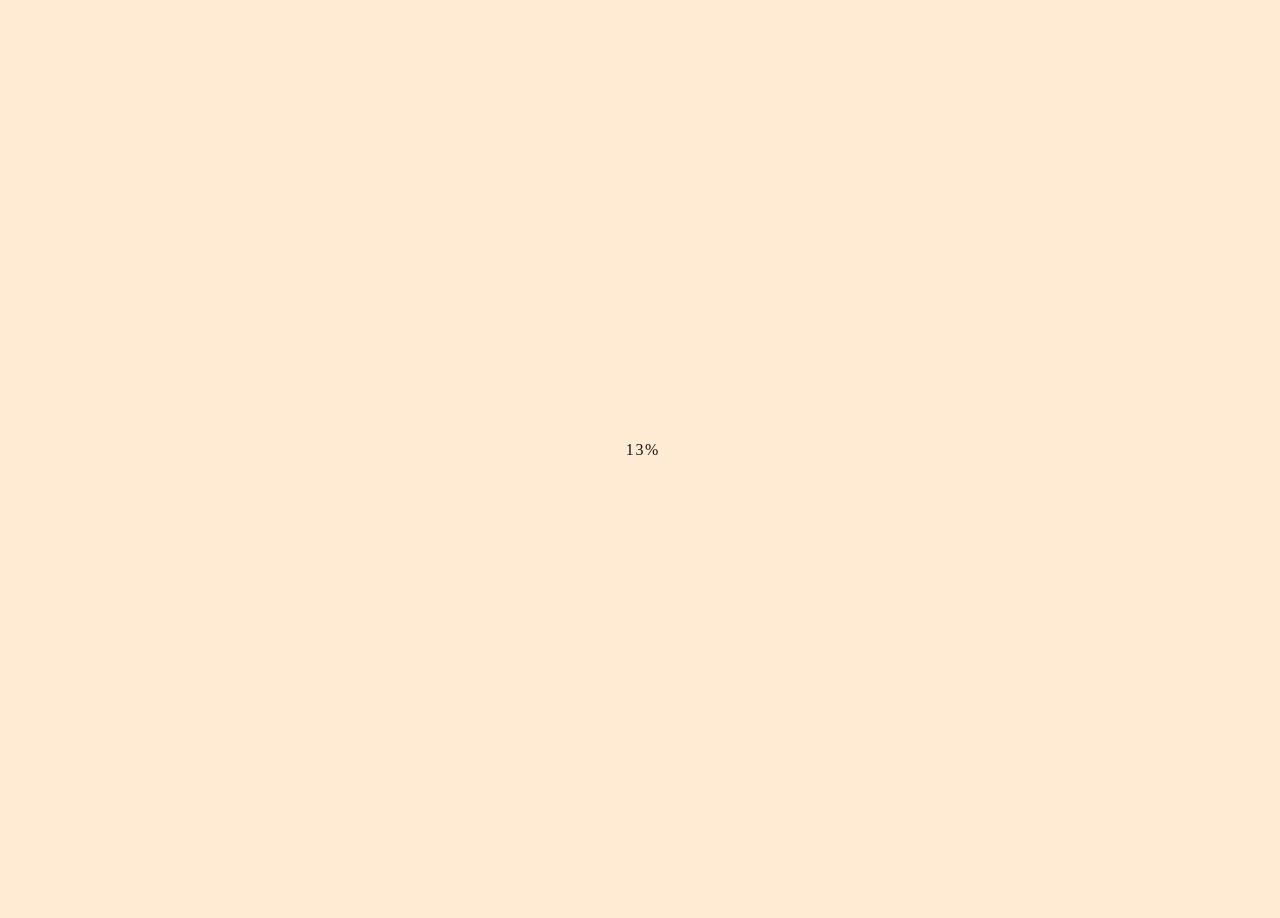
==== index.html @ 27b565cb "Add query parameters for filters and sorting" ====
<!DOCTYPE html>
<html lang="en" class="loading-active">
<head>
  <!-- Redirect sin4ch.github.io to sin4.ch -->
  <script>
    if (window.location.hostname === 'sin4ch.github.io') {
      window.location.replace('https://sin4.ch' + window.location.pathname + window.location.search);
    }
  </script>

  <!-- Google tag (gtag.js) -->
  <script async src="https://www.googletagmanager.com/gtag/js?id=G-5ZPPHJKRHE"></script>
  <script>
    window.dataLayer = window.dataLayer || [];
    function gtag(){dataLayer.push(arguments);}
    gtag('js', new Date());
    gtag('config', 'G-5ZPPHJKRHE');
  </script>

  <meta charset="UTF-8">
  <meta name="viewport" content="width=device-width, initial-scale=1.0, viewport-fit=cover">
  <meta name="mobile-web-app-capable" content="yes">
  <meta name="apple-mobile-web-app-capable" content="yes">
  <meta name="apple-mobile-web-app-title" content="Osinachi">
  <meta name="apple-mobile-web-app-status-bar-style" content="black-translucent">


  <!-- SEO Meta Tags -->
  <meta name="description" content="Osinachi Okpara is a software engineer, developer advocate and AWS Community Builder, passionate about agentic AI, cloud engineering, and open-source software.">
  <meta name="author" content="Osinachi Okpara">
  <meta name="keywords" content="Osinachi Okpara, Developer Advocate, Software Engineer, AWS Community Builder, Agentic AI, Cloud Engineering, Open Source, DevOps, Python, FastAPI, MCP, Model Context Protocol, LLM, GenAI, AI Agents, Cloud Infrastructure, Technical Writing, Community Architect, AWS, Terraform, Docker, GitHub Actions, API Development">
  <meta name="robots" content="index, follow">

  <!-- Theme Colors -->
  <meta id="system-theme-color" name="theme-color" content="#ffead3">
  <script>
    (() => {
      let isDark = false;
      try {
        isDark = localStorage.getItem('theme') === 'dark';
      } catch {}
      const themeColor = document.getElementById('system-theme-color');

      document.documentElement.classList.toggle('dark-mode', isDark);
      themeColor?.setAttribute('content', isDark ? '#121212' : '#ffead3');
      document.documentElement.style.colorScheme = isDark ? 'dark' : 'light';
    })();
  </script>

  <!-- Open Graph / Facebook -->
  <meta property="og:type" content="website">
  <meta property="og:title" content="Osinachi Okpara - AI Developer Advocate and Software Engineer">
  <meta property="og:description" content="Osinachi Okpara is a software engineer, developer advocate and AWS Community Builder, passionate about agentic AI, cloud engineering, and open-source software.">
  <meta property="og:image" content="https://sin4.ch/social-preview.png?v=2">
  <meta property="og:image:width" content="1200">
  <meta property="og:image:height" content="630">
  <meta property="og:image:alt" content="Osinachi Okpara - AI Developer Advocate and Software Engineer">
  <meta property="og:url" content="https://sin4.ch">
  <meta property="og:site_name" content="Osinachi Okpara">

  <!-- Twitter -->
  <meta name="twitter:card" content="summary_large_image">
  <meta name="twitter:site" content="@sin4ch">
  <meta name="twitter:creator" content="@sin4ch">
  <meta name="twitter:title" content="Osinachi Okpara - AI Developer Advocate and Software Engineer">
  <meta name="twitter:description" content="Osinachi Okpara is a software engineer, developer advocate and AWS Community Builder, passionate about agentic AI, cloud engineering, and open-source software.">
  <meta name="twitter:image" content="https://sin4.ch/social-preview.png?v=2">
  <meta name="twitter:image:alt" content="Osinachi Okpara - AI Developer Advocate and Software Engineer">

  <!-- Canonical URL -->
  <link rel="canonical" href="https://sin4.ch">

  <!-- Structured data -->
  <script type="application/ld+json">
  {
    "@context": "https://schema.org",
    "@type": "ProfilePage",
    "@id": "https://sin4.ch/#profile",
    "url": "https://sin4.ch/",
    "mainEntity": {
      "@type": "Person",
      "@id": "https://sin4.ch/#person",
      "name": "Osinachi Okpara",
      "alternateName": "sin4ch",
      "url": "https://sin4.ch/",
      "image": "https://sin4.ch/profile-picture.png",
      "jobTitle": [
        "Software Engineer",
        "Developer Advocate"
      ],
      "description": "Software engineer, developer advocate and AWS Community Builder focused on agentic AI, cloud engineering and open-source software.",
      "sameAs": [
        "https://builder.aws.com/community/@sin4ch",
        "https://github.com/sin4ch",
        "https://www.linkedin.com/in/osinachiokpara",
        "https://x.com/sin4ch",
        "https://www.instagram.com/sin4ch/",
        "https://medium.com/@sin4ch",
        "https://sin4ch.substack.com/",
        "https://sessionize.com/sin4ch/",
        "https://dev.to/sin4ch1",
        "https://linktr.ee/osinachiokpara",
        "https://blog.appsignal.com/authors/osinachi-okpara.html",
        "https://news.everythingdevops.dev/authors/osinachi-prosper-okpara"
      ],
      "knowsAbout": [
        "Agentic AI",
        "Cloud Engineering",
        "Open-source Software",
        "Python",
        "FastAPI",
        "AWS",
        "Model Context Protocol"
      ]
    }
  }
  </script>

  <!-- Favicon -->
  <link id="favicon" rel="icon" type="image/x-icon" href="/favicon.ico">
  <link rel="icon" type="image/png" sizes="32x32" href="/favicon-32x32.png">
  <link rel="icon" type="image/png" sizes="16x16" href="/favicon-16x16.png">
  <link rel="apple-touch-icon" sizes="180x180" href="/apple-touch-icon.png">
  <link rel="manifest" href="/site.webmanifest">

  <title>Osinachi Okpara - AI Developer Advocate and Software Engineer</title>
  <style>
    html, body {
      margin: 0;
      min-height: 100%;
      background: #ffead3;
      color-scheme: light;
    }
    html.dark-mode, html.dark-mode body {
      background: #121212;
      color-scheme: dark;
    }
    .loading-screen {
      position: fixed;
      inset: 0;
      z-index: 100000;
      display: flex;
      align-items: center;
      justify-content: center;
      background: #ffead3;
      color: #121212;
    }
    html.dark-mode .loading-screen {
      background: #121212;
      color: #ffead3;
    }
    .loading-content { text-align: center; }
    .loading-percentage {
      display: inline-block;
      width: 5ch;
      font: 400 14px/1.2 ui-monospace, SFMono-Regular, Menlo, Consolas, monospace;
      letter-spacing: .1em;
      text-align: right;
    }
  </style>
  <link id="site-stylesheet" rel="preload" href="/styles.css?v=76" as="style"
    onload="this.onload=null;this.rel='stylesheet';this.dataset.loaded='true';window.dispatchEvent(new Event('site-styles-ready'))">
  <noscript><link rel="stylesheet" href="/styles.css?v=76"></noscript>
</head>
<body class="loading-active">

  <!-- Loading Screen -->
  <div class="loading-screen" id="loading-screen">
    <div class="loading-content">
      <div class="loading-percentage" id="loading-percentage">0%</div>
    </div>
  </div>
  <script>
    (() => {
      const percentage = document.getElementById('loading-percentage');
      const phaseNames = ['styles', 'scripts', 'manifest', 'previews', 'carousel'];
      const baseWeights = { styles: 12, scripts: 12, manifest: 16, previews: 10, carousel: 44 };
      const phaseState = Object.fromEntries(phaseNames.map((name) => [name, 0]));
      const phaseLead = {};
      const phaseWeights = {};
      const randomUnit = () => {
        if (globalThis.crypto?.getRandomValues) {
          const value = new Uint32Array(1);
          globalThis.crypto.getRandomValues(value);
          return value[0] / 4294967296;
        }
        return Math.random();
      };
      let weightTotal = 0;
      phaseNames.forEach((name) => {
        phaseWeights[name] = baseWeights[name] * (.78 + randomUnit() * .44);
        phaseLead[name] = .68 + randomUnit() * .24;
        weightTotal += phaseWeights[name];
      });
      phaseNames.forEach((name) => {
        phaseWeights[name] = phaseWeights[name] / weightTotal * 94;
      });

      let displayed = 0;
      let displayedInteger = 0;
      let isComplete = false;
      let frame = null;
      let lastTimestamp = 0;
      let velocity = .9 + randomUnit() * .3;
      let velocityTarget = velocity;
      let nextVelocityChange = 0;
      const waiters = [];

      function getConfirmedProgress() {
        return phaseNames.reduce((total, name) => total + phaseWeights[name] * phaseState[name], 0);
      }

      function getWorkingTarget() {
        if (isComplete) return 100;
        const confirmed = getConfirmedProgress();
        const activeName = phaseNames.find((name) => phaseState[name] < 1);
        if (!activeName) return 94;
        const remaining = phaseWeights[activeName] * (1 - phaseState[activeName]);
        return Math.min(94, confirmed + remaining * phaseLead[activeName]);
      }

      function resolveWaiters() {
        for (let index = waiters.length - 1; index >= 0; index--) {
          if (displayed >= waiters[index].target) {
            waiters.splice(index, 1)[0].resolve();
          }
        }
      }

      function animate(timestamp) {
        if (!lastTimestamp) lastTimestamp = timestamp;
        const deltaSeconds = Math.min((timestamp - lastTimestamp) / 1000, .1);
        lastTimestamp = timestamp;

        if (timestamp >= nextVelocityChange) {
          velocityTarget = .68 + randomUnit() * .74;
          nextVelocityChange = timestamp + 420 + randomUnit() * 980;
        }
        velocity += (velocityTarget - velocity) * Math.min(1, deltaSeconds * 2.4);

        const target = getWorkingTarget();
        const gap = target - displayed;
        const speed = isComplete
          ? Math.max(30, gap * 5.5)
          : Math.max(.45, Math.min(8, gap * 1.35)) * velocity;

        if (gap > .01) displayed = Math.min(target, displayed + speed * deltaSeconds);
        const nextInteger = Math.round(displayed);
        if (nextInteger !== displayedInteger) {
          displayedInteger = nextInteger;
          percentage.textContent = displayedInteger + '%';
        }
        resolveWaiters();

        if (!isComplete || displayed < 99.95) frame = requestAnimationFrame(animate);
        else {
          displayed = 100;
          displayedInteger = 100;
          percentage.textContent = '100%';
          frame = null;
          resolveWaiters();
        }
      }

      window.LoadingProgress = {
        report(name, value = 1) {
          if (!(name in phaseState)) return;
          phaseState[name] = Math.max(phaseState[name], Math.min(Math.max(value, 0), 1));
          if (frame === null) {
            lastTimestamp = 0;
            frame = requestAnimationFrame(animate);
          }
        },
        complete() {
          phaseNames.forEach((name) => { phaseState[name] = 1; });
          isComplete = true;
          if (frame === null) {
            lastTimestamp = 0;
            frame = requestAnimationFrame(animate);
          }
        },
        waitFor(target) {
          if (displayed >= target) return Promise.resolve();
          return new Promise((resolve) => waiters.push({ target, resolve }));
        }
      };

      frame = requestAnimationFrame(animate);
      const stylesheet = document.getElementById('site-stylesheet');
      if (stylesheet?.dataset.loaded === 'true') window.LoadingProgress.report('styles');
      else window.addEventListener('site-styles-ready', () => window.LoadingProgress.report('styles'), { once: true });
    })();
  </script>
  <noscript><style>.loading-screen { display: none; }</style></noscript>

  <!-- Lightbox -->
  <div class="lightbox" id="lightbox" role="dialog" aria-modal="true" aria-label="Gallery image viewer" aria-hidden="true">
    <div class="lightbox-story-bar" aria-hidden="true">
      <div class="lightbox-story-progress" id="lightbox-story-progress"></div>
    </div>
    <button class="lightbox-close" id="lightbox-close" aria-label="Close">&#x2715;</button>
    <button class="lightbox-tap-zone lightbox-tap-prev" id="lightbox-tap-prev" aria-label="Previous image"></button>
    <button class="lightbox-tap-zone lightbox-pause-zone" id="lightbox-pause-zone" aria-pressed="false" aria-label="Pause or play slideshow"></button>
    <button class="lightbox-tap-zone lightbox-tap-next" id="lightbox-tap-next" aria-label="Next image"></button>
    <div class="lightbox-hint-overlay" id="lightbox-hint-overlay" aria-hidden="true">
      <div class="lightbox-hint-item">
        <span class="lightbox-hint-symbol lightbox-hint-arrow lightbox-hint-arrow-left">←</span>
        <span>Tap for<br>previous</span>
      </div>
      <div class="lightbox-hint-item">
        <span class="lightbox-hint-symbol lightbox-hint-click"></span>
        <span>Tap to<br>pause/play</span>
      </div>
      <div class="lightbox-hint-item">
        <span class="lightbox-hint-symbol lightbox-hint-arrow lightbox-hint-arrow-right">→</span>
        <span>Tap for<br>next</span>
      </div>
    </div>
    <div class="lightbox-content">
      <img alt="" id="lightbox-preview" class="lightbox-preview" decoding="async" aria-hidden="true" src="[data-uri]">
      <img alt="Gallery image" id="lightbox-img" decoding="async" src="[data-uri]">
    </div>
    <div class="lightbox-counter" id="lightbox-counter"></div>
  </div>

  <!-- Cursor Follower -->
  <div class="cursor-follower" id="cursorFollower"></div>

  <!-- Photo Carousel -->
  <div class="photo-carousel-wrapper" id="carousel-wrapper">
    <div class="photo-carousel" id="photo-carousel"></div>
  </div>

  <!-- Main Content -->
  <div class="main-wrapper" id="main-wrapper">
    <div class="mobile-top-bar" id="mobile-top-bar">
      <button class="profile-photo mobile-profile-photo" id="mobileProfilePhoto" type="button" aria-label="Go to Home">
        <img src="/profile-picture-128.webp" alt="Osinachi Okpara" width="128" height="128" decoding="async">
      </button>
      <span class="mobile-section-title" id="mobileSectionTitle"></span>
      <div class="mobile-top-bar-actions">
        <button class="theme-toggle" id="themeToggleMobile" aria-label="Toggle dark mode"></button>
        <button class="hamburger" id="hamburger" aria-controls="sidebar" aria-expanded="false" aria-label="Open menu">
          <span class="hamburger-line"></span>
          <span class="hamburger-line"></span>
        </button>
      </div>
    </div>
    <div class="layout">
      <nav class="sidebar" id="sidebar">
        <div class="nav-links">
          <a class="nav-item nav-item-profile active" data-target="home" href="/" aria-current="page" aria-label="Home">
            <span class="profile-photo">
              <img src="/profile-picture-128.webp" alt="Osinachi Okpara" width="128" height="128" decoding="async">
            </span>
          </a>
          <a class="nav-item" data-target="projects" href="/projects/">Projects</a>
          <a class="nav-item" data-target="opensource" href="/opensource/">Open Source</a>
          <a class="nav-item" data-target="writing" href="/writing/">Writing</a>
          <a class="nav-item" data-target="talks" href="/talks/">Speaking &amp; Hosting</a>
          <a class="nav-item" data-target="gallery" href="/gallery/">Gallery</a>
          <a class="nav-item" data-target="experience" href="/experience/">Experience</a>
          <button class="theme-toggle" id="themeToggle" aria-label="Toggle dark mode"></button>
          <div class="mobile-menu-contact" aria-label="Contact links">
            <a class="contact-icon" href="mailto:okparaosi17@gmail.com" aria-label="Email"><span class="contact-tooltip" aria-hidden="true">Email</span>
              <svg class="filled-icon" viewBox="1 3 22 18" aria-hidden="true"><path fill-rule="evenodd" clip-rule="evenodd" d="M23 6V18C23 19.6523 21.6523 21 20 21H4C2.34772 21 1 19.6523 1 18V6C1 4.34315 2.34315 3 4 3H20C21.6569 3 23 4.34315 23 6ZM3.10658 5.55395C3.27196 5.22692 3.61204 5 4 5H20C20.388 5 20.728 5.22692 20.8934 5.55395L12 11.7793L3.10658 5.55395ZM3 7.92066L10.8531 13.4178C11.5417 13.8999 12.4583 13.8999 13.1469 13.4178L21 7.92066V18C21 18.5477 20.5477 19 20 19H4C3.45228 19 3 18.5477 3 18V7.92066Z"></path></svg>
            </a>
            <a class="contact-icon" href="https://linkedin.com/in/osinachiokpara" target="_blank" rel="noopener" aria-label="LinkedIn"><span class="contact-tooltip" aria-hidden="true">LinkedIn</span>
              <svg class="filled-icon" viewBox="5.1 4.2 15.1 14.7" aria-hidden="true"><path d="M5.3 8.9h3.1v10H5.3v-10Zm1.6-4.7a1.8 1.8 0 1 1 0 3.6 1.8 1.8 0 0 1 0-3.6Zm3.4 4.7h3v1.4h.1c.4-.8 1.5-1.7 3-1.7 3.2 0 3.8 2.1 3.8 4.9v5.4h-3.1v-4.8c0-1.2 0-2.7-1.6-2.7s-1.9 1.3-1.9 2.6v4.9h-3.1v-10Z"></path></svg>
            </a>
            <a class="contact-icon" href="https://github.com/sin4ch" target="_blank" rel="noopener" aria-label="GitHub"><span class="contact-tooltip" aria-hidden="true">GitHub</span>
              <svg class="filled-icon" viewBox="0.5 0.5 23 22.4" aria-hidden="true"><path d="M12 .5C5.65.5.5 5.65.5 12c0 5.1 3.29 9.39 7.86 10.91.58.1.79-.25.79-.55v-2.16c-3.2.7-3.87-1.37-3.87-1.37-.52-1.33-1.28-1.69-1.28-1.69-1.05-.72.08-.7.08-.7 1.16.08 1.77 1.19 1.77 1.19 1.03 1.76 2.7 1.25 3.36.96.1-.75.4-1.25.73-1.54-2.55-.29-5.24-1.28-5.24-5.68 0-1.25.45-2.28 1.19-3.08-.12-.29-.52-1.46.11-3.04 0 0 .97-.31 3.17 1.18A10.99 10.99 0 0 1 12 6.04c.98 0 1.96.13 2.88.39 2.2-1.49 3.17-1.18 3.17-1.18.63 1.58.23 2.75.11 3.04.74.8 1.19 1.83 1.19 3.08 0 4.42-2.69 5.39-5.25 5.67.41.36.78 1.06.78 2.14v3.18c0 .3.21.66.79.55A11.51 11.51 0 0 0 23.5 12C23.5 5.65 18.35.5 12 .5Z"></path></svg>
            </a>
            <a class="contact-icon" href="https://x.com/sin4ch" target="_blank" rel="noopener" aria-label="X"><span class="contact-tooltip" aria-hidden="true">X</span>
              <svg class="filled-icon" viewBox="2.7 3 19 18" aria-hidden="true"><path d="M13.9 10.6 20.9 3h-1.7l-6 6.5L8.3 3H2.7l7.4 9.8L2.7 21h1.7l6.5-7.1 5.2 7.1h5.6l-7.8-10.4Zm-2.3 2.5-.8-1L4.9 4.2h2.6l4.8 6.4.8 1 6.3 8.3h-2.6l-5.2-6.8Z"></path></svg>
            </a>
            <a class="contact-icon" href="https://drive.google.com/file/d/1L5ceYqwEsZa2TuNwEsT65-IAWpmQLh8Y/view" target="_blank" rel="noopener" aria-label="Resume"><span class="contact-tooltip" aria-hidden="true">Resume</span>
              <svg viewBox="4 2 16 20" aria-hidden="true"><path d="M8 13H14M8 17H16M13 3H5V21H19V9M13 3H14L19 8V9M13 3V7C13 8 14 9 15 9H19" stroke-linecap="round" stroke-linejoin="round"/></svg>
            </a>
          </div>
        </div>
      </nav>
      <main class="content">
        <!-- Home -->
        <section id="home" class="active">
          <div class="section-description home-intro" id="home-intro"><h1 class="home-name">Osinachi Okpara.</h1> <span class="home-roles">Software Engineer. Developer Advocate. <a href="https://builder.aws.com/community/community-builders" target="_blank" rel="noopener">2x AWS Community Builder</a>.</span></div>
          <button class="home-work-link" type="button">See my work <span aria-hidden="true">→</span></button>
        </section>

        <!-- Projects -->
        <section id="projects">
          <div class="section-filter project-sort" data-sort-section="projects" aria-label="Sort projects">
            <span class="section-filter-label" aria-hidden="true">Filter by</span>
            <button class="section-filter-button active" type="button" data-sort-value="date" aria-pressed="true">DATE</button>
            <button class="section-filter-button" type="button" data-sort-value="stars" aria-pressed="false">STARS</button>
            <button class="section-filter-button" type="button" data-sort-value="forks" aria-pressed="false">FORKS</button>
          </div>
          <div class="items">
            <div class="item">
              <div class="item-meta">2026</div>
              <div class="item-content">
                <div class="item-title"><a href="https://github.com/sin4ch/MetaEdit" target="_blank" rel="noopener">MetaEdit</a></div>
                <div class="item-description">Annotate any website and ship the changes with AI agents</div>
                <div class="item-stats" data-repo="sin4ch/MetaEdit" data-stars="0" data-forks="0"></div>
              </div>
            </div>
            <div class="item">
              <div class="item-meta"></div>
              <div class="item-content">
                <div class="item-title"><a href="https://github.com/sin4ch/odyssey_landing_page" target="_blank" rel="noopener">Odyssey Hero Recreation</a></div>
                <div class="item-description">A study of a black modern landing page inspired by Odyssey</div>
                <div class="item-stats" data-repo="sin4ch/odyssey_landing_page" data-stars="0" data-forks="0"></div>
              </div>
            </div>
            <div class="item">
              <div class="item-meta"></div>
              <div class="item-content">
                <div class="item-title"><a href="https://github.com/sin4ch/visitors-now-design" target="_blank" rel="noopener">Visitors.now Hero Recreation</a></div>
                <div class="item-description">A recreation of the Visitors.now hero section</div>
                <div class="item-stats" data-repo="sin4ch/visitors-now-design" data-stars="0" data-forks="0"></div>
              </div>
            </div>
            <div class="item">
              <div class="item-meta"></div>
              <div class="item-content">
                <div class="item-title"><a href="https://github.com/sin4ch/clothing-app" target="_blank" rel="noopener">Clothing App</a></div>
                <div class="item-description">An online clothing shopping app</div>
                <div class="item-stats" data-repo="sin4ch/clothing-app" data-stars="0" data-forks="0"></div>
              </div>
            </div>
            <div class="item">
              <div class="item-meta"></div>
              <div class="item-content">
                <div class="item-title"><a href="https://github.com/sin4ch/multiplayer-terminal-canvas" target="_blank" rel="noopener">Canvas</a></div>
                <div class="item-description">A real-time collaborative ASCII terminal canvas</div>
                <div class="item-stats" data-repo="sin4ch/multiplayer-terminal-canvas" data-stars="1" data-forks="0"></div>
              </div>
            </div>
            <div class="item">
              <div class="item-meta"></div>
              <div class="item-content">
                <div class="item-title"><a href="https://github.com/sin4ch/flappy-bird-mcp" target="_blank" rel="noopener">Flappy Bird MCP</a></div>
                <div class="item-description">Play Flappy Bird directly in your AI assistant via Model Context Protocol</div>
                <div class="item-stats" data-repo="sin4ch/flappy-bird-mcp" data-stars="1" data-forks="0"></div>
              </div>
            </div>
            <div class="item">
              <div class="item-meta"></div>
              <div class="item-content">
                <div class="item-title"><a href="https://github.com/sin4ch/nigerian-fintech-llms-txt" target="_blank" rel="noopener">Nigerian Fintech LLMs.txt</a></div>
                <div class="item-description">Curated llms.txt files for Nigerian fintech API documentation</div>
                <div class="item-stats" data-repo="sin4ch/nigerian-fintech-llms-txt" data-stars="34" data-forks="14"></div>
              </div>
            </div>
            <div class="item">
              <div class="item-meta"></div>
              <div class="item-content">
                <div class="item-title"><a href="https://github.com/sin4ch/resume-to-latex" target="_blank" rel="noopener">Resume to LaTeX</a></div>
                <div class="item-description">Convert resumes to clean LaTeX format using AI</div>
                <div class="item-stats" data-repo="sin4ch/resume-to-latex" data-stars="11" data-forks="2"></div>
              </div>
            </div>
            <div class="item">
              <div class="item-meta">2025</div>
              <div class="item-content">
                <div class="item-title"><a href="https://github.com/sin4ch/mono-mcp" target="_blank" rel="noopener">Mono Banking MCP Server</a></div>
                <div class="item-description">MCP server for Nigerian banking operations via Mono Open Banking API</div>
                <div class="item-stats" data-repo="sin4ch/mono-mcp" data-stars="59" data-forks="12"></div>
              </div>
            </div>
            <div class="item">
              <div class="item-meta"></div>
              <div class="item-content">
                <div class="item-title"><a href="https://github.com/sin4ch/qgjob" target="_blank" rel="noopener">QualGent Job Orchestrator</a></div>
                <div class="item-description">Production-ready job orchestration system for AppWright automated tests on BrowserStack and GitHub Actions runners</div>
                <div class="item-stats" data-repo="sin4ch/qgjob" data-stars="2" data-forks="1"></div>
              </div>
            </div>
            <div class="item">
              <div class="item-meta"></div>
              <div class="item-content">
                <div class="item-title"><a href="https://github.com/sin4ch/aws-innovation-sb-api" target="_blank" rel="noopener">AWS Innovation Sandbox API</a></div>
                <div class="item-description">FastAPI application for managing AWS Innovation Sandbox accounts and resources</div>
                <div class="item-stats" data-repo="sin4ch/aws-innovation-sb-api" data-stars="1" data-forks="1"></div>
              </div>
            </div>
            <div class="item">
              <div class="item-meta"></div>
              <div class="item-content">
                <div class="item-title"><a href="https://github.com/sin4ch/quick-face-sort" target="_blank" rel="noopener">Quick Face Sort</a></div>
                <div class="item-description">Scan a folder with media and sort out images & videos based on reference images</div>
                <div class="item-stats" data-repo="sin4ch/quick-face-sort" data-stars="5" data-forks="1"></div>
              </div>
            </div>
            <div class="item">
              <div class="item-meta"></div>
              <div class="item-content">
                <div class="item-title"><a href="https://github.com/sin4ch/exchange-rate-mcp" target="_blank" rel="noopener">Exchange Rate MCP Server</a></div>
                <div class="item-description">MCP server for real-time currency exchange rate lookups</div>
                <div class="item-stats" data-repo="sin4ch/exchange-rate-mcp" data-stars="0" data-forks="0"></div>
              </div>
            </div>
          </div>
        </section>

        <!-- Open Source -->
        <section id="opensource">
          <div class="items">
            <div class="item">
              <div class="item-meta">2026</div>
              <div class="item-content">
                <a class="opensource-card-link" href="https://github.com/anomalyco/opencode/issues/6712" target="_blank" rel="noopener">
                  <div class="experience-logo-link">
                    <img class="experience-logo" src="/assets/org-icons/anomalyco.webp?v=2" alt="Anomaly Co" width="48" height="48" decoding="async">
                  </div>
                  <div class="experience-details">
                    <div class="item-title">Improve MCP documentation clarity about config file location</div>
                    <div class="item-subtitle">anomalyco/opencode#6712</div>
                  </div>
                </a>
              </div>
            </div>
            <div class="item">
              <div class="item-meta"></div>
              <div class="item-content">
                <a class="opensource-card-link" href="https://github.com/ChromeDevTools/chrome-devtools-mcp/issues/721" target="_blank" rel="noopener">
                  <div class="experience-logo-link">
                    <img class="experience-logo" src="/assets/org-icons/chromedevtools.webp" alt="ChromeDevTools" width="48" height="48" decoding="async">
                  </div>
                  <div class="experience-details">
                    <div class="item-title">Add OpenCode MCP configuration to README</div>
                    <div class="item-subtitle">ChromeDevTools/chrome-devtools-mcp#721</div>
                  </div>
                </a>
              </div>
            </div>
            <div class="item">
              <div class="item-meta">2025</div>
              <div class="item-content">
                <a class="opensource-card-link" href="https://github.com/anomalyco/opencode/pull/2707" target="_blank" rel="noopener">
                  <div class="experience-logo-link">
                    <img class="experience-logo" src="/assets/org-icons/anomalyco.webp?v=2" alt="Anomaly Co" width="48" height="48" decoding="async">
                  </div>
                  <div class="experience-details">
                    <div class="item-title">Enhance theme documentation with links to original sources</div>
                    <div class="item-subtitle">anomalyco/opencode#2707</div>
                  </div>
                </a>
              </div>
            </div>
            <div class="item">
              <div class="item-meta"></div>
              <div class="item-content">
                <a class="opensource-card-link" href="https://github.com/anomalyco/opencode/issues/2625" target="_blank" rel="noopener">
                  <div class="experience-logo-link">
                    <img class="experience-logo" src="/assets/org-icons/anomalyco.webp?v=2" alt="Anomaly Co" width="48" height="48" decoding="async">
                  </div>
                  <div class="experience-details">
                    <div class="item-title">Fix incomplete statement in config documentation</div>
                    <div class="item-subtitle">anomalyco/opencode#2625</div>
                  </div>
                </a>
              </div>
            </div>
            <div class="item">
              <div class="item-meta"></div>
              <div class="item-content">
                <a class="opensource-card-link" href="https://github.com/browser-use/browser-use/pull/2998" target="_blank" rel="noopener">
                  <div class="experience-logo-link">
                    <img class="experience-logo" src="/assets/org-icons/browser-use.webp" alt="browser-use" width="48" height="48" decoding="async">
                  </div>
                  <div class="experience-details">
                    <div class="item-title">Add comprehensive MCP Server documentation</div>
                    <div class="item-subtitle">browser-use/browser-use#2998</div>
                  </div>
                </a>
              </div>
            </div>
            <div class="item">
              <div class="item-meta"></div>
              <div class="item-content">
                <a class="opensource-card-link" href="https://github.com/truffle-ai/dexto/issues/309" target="_blank" rel="noopener">
                  <div class="experience-logo-link">
                    <img class="experience-logo" src="/assets/org-icons/truffle-ai.webp" alt="truffle-ai" width="48" height="48" decoding="async">
                  </div>
                  <div class="experience-details">
                    <div class="item-title">Create llms.txt and add View as Markdown functionality</div>
                    <div class="item-subtitle">truffle-ai/dexto#309</div>
                  </div>
                </a>
              </div>
            </div>
            <div class="item">
              <div class="item-meta"></div>
              <div class="item-content">
                <a class="opensource-card-link" href="https://github.com/aws-solutions/innovation-sandbox-on-aws/issues/19" target="_blank" rel="noopener">
                  <div class="experience-logo-link">
                    <img class="experience-logo" src="/assets/org-icons/aws-solutions.webp" alt="aws-solutions" width="48" height="48" decoding="async">
                  </div>
                  <div class="experience-details">
                    <div class="item-title">Enable automatic programmatic authentication for third-party APIs</div>
                    <div class="item-subtitle">aws-solutions/innovation-sandbox-on-aws#19</div>
                  </div>
                </a>
              </div>
            </div>
            <div class="item">
              <div class="item-meta"></div>
              <div class="item-content">
                <a class="opensource-card-link" href="https://github.com/SINTEF/ci-cd/pull/357" target="_blank" rel="noopener">
                  <div class="experience-logo-link">
                    <img class="experience-logo" src="/assets/org-icons/sintef.webp" alt="SINTEF" width="48" height="48" decoding="async">
                  </div>
                  <div class="experience-details">
                    <div class="item-title">Fix GitHub environment variables issue across workflow files</div>
                    <div class="item-subtitle">SINTEF/ci-cd#357</div>
                  </div>
                </a>
              </div>
            </div>
          </div>
        </section>

        <!-- Writing -->
        <section id="writing">
          <div class="section-filter" data-filter-section="writing" aria-label="Filter writing">
            <span class="section-filter-label" aria-hidden="true">Filter by</span>
            <button class="section-filter-button active" type="button" data-filter-value="all" aria-pressed="true">ALL</button>
            <button class="section-filter-button" type="button" data-filter-value="opinion" aria-pressed="false">OPINION</button>
            <button class="section-filter-button" type="button" data-filter-value="walkthrough" aria-pressed="false">WALKTHROUGH</button>
            <button class="section-filter-button" type="button" data-filter-value="explainer" aria-pressed="false">EXPLAINER</button>
            <button class="section-filter-button" type="button" data-filter-value="documentation" aria-pressed="false">DOCUMENTATION</button>
          </div>
          <div class="items">
            <div class="item">
              <div class="item-meta">2026</div>
              <div class="item-content">
                <div class="item-title"><a href="https://blog.appsignal.com/2026/03/26/monitoring-your-app-without-running-your-own-prometheus-stack.html" target="_blank" rel="noopener">Monitoring Your App Without Running Your Own Prometheus Stack</a></div>
                <div class="item-subtitle date-text"><span class="article-badge">EXPLAINER</span><span aria-hidden="true">&middot;</span><span>Mar 26</span></div>
              </div>
            </div>
            <div class="item">
              <div class="item-meta"></div>
              <div class="item-content">
                <div class="item-title"><a href="https://x.com/sin4ch/status/2027780726083449209?s=20" target="_blank" rel="noopener">Here's Why Nigeria Doesn't Have - or Need - an LLM</a></div>
                <div class="item-subtitle date-text"><span class="article-badge">OPINION</span><span aria-hidden="true">&middot;</span><span>Feb 28</span></div>
              </div>
            </div>
            <div class="item">
              <div class="item-meta"></div>
              <div class="item-content">
                <div class="item-title"><a href="https://sin4ch.substack.com/p/systemsor-the-lack-therofnot-people" target="_blank" rel="noopener">Systems—or the lack thereof—not people, is Nigeria's true problem</a></div>
                <div class="item-subtitle date-text"><span class="article-badge">OPINION</span><span aria-hidden="true">&middot;</span><span>Jan 15</span></div>
              </div>
            </div>
            <div class="item">
              <div class="item-meta"></div>
              <div class="item-content">
                <div class="item-title"><a href="https://x.com/sin4ch/status/2011831408046571623?s=20" target="_blank" rel="noopener">I can game on Linux... Goodbye (and good riddance), Windows!</a></div>
                <div class="item-subtitle date-text"><span class="article-badge">EXPLAINER</span><span aria-hidden="true">&middot;</span><span>Jan 15</span></div>
              </div>
            </div>
            <div class="item">
              <div class="item-meta">2025</div>
              <div class="item-content">
                <div class="item-title"><a href="https://sin4ch.substack.com/p/llms-might-not-be-human-level-intelligent" target="_blank" rel="noopener">LLMs might not be human-level intelligent, but they sure are human</a></div>
                <div class="item-subtitle date-text"><span class="article-badge">OPINION</span><span aria-hidden="true">&middot;</span><span>Oct 1</span></div>
              </div>
            </div>
            <div class="item">
              <div class="item-meta"></div>
              <div class="item-content">
                <div class="item-title"><a href="https://medium.com/@sin4ch/building-a-simple-exchange-rate-mcp-server-using-fastmcp-c87d7a454545" target="_blank" rel="noopener">Building a Simple Exchange Rate MCP Server using FastMCP</a></div>
                <div class="item-subtitle date-text"><span class="article-badge">WALKTHROUGH</span><span aria-hidden="true">&middot;</span><span>Sep 29</span></div>
              </div>
            </div>
            <div class="item">
              <div class="item-meta"></div>
              <div class="item-content">
                <div class="item-title"><a href="https://sin4ch.substack.com/p/the-need-for-compromise-in-innovation" target="_blank" rel="noopener">The need for compromise in innovation communication in the age of AI</a></div>
                <div class="item-subtitle date-text"><span class="article-badge">OPINION</span><span aria-hidden="true">&middot;</span><span>Sep 11</span></div>
              </div>
            </div>
            <div class="item">
              <div class="item-meta"></div>
              <div class="item-content">
                <div class="item-title"><a href="https://docs.browser-use.com/open-source/customize/integrations/mcp-server" target="_blank" rel="noopener">Browser Use MCP Server Documentation</a></div>
                <div class="item-subtitle date-text"><span class="article-badge">DOCUMENTATION</span><span aria-hidden="true">&middot;</span><span>Sep 8</span><span aria-hidden="true">&middot;</span><a class="meta-link" href="https://github.com/browser-use/browser-use/pull/2998" target="_blank" rel="noopener">PR #2998</a></div>
              </div>
            </div>
            <div class="item">
              <div class="item-meta"></div>
              <div class="item-content">
                <div class="item-title"><a href="https://sin4ch.substack.com/p/were-the-ones-holding-our-tech-back" target="_blank" rel="noopener">We might just be the ones holding our tech back</a></div>
                <div class="item-subtitle date-text"><span class="article-badge">OPINION</span><span aria-hidden="true">&middot;</span><span>Aug 27</span></div>
              </div>
            </div>
            <div class="item">
              <div class="item-meta"></div>
              <div class="item-content">
                <div class="item-title"><a href="https://medium.com/@sin4ch/understanding-model-context-protocol-mcp-2f8f0e7e9240" target="_blank" rel="noopener">Understanding Model Context Protocol (MCP)</a></div>
                <div class="item-subtitle date-text"><span class="article-badge">EXPLAINER</span><span aria-hidden="true">&middot;</span><span>Aug 6</span></div>
              </div>
            </div>
            <div class="item">
              <div class="item-meta"></div>
              <div class="item-content">
                <div class="item-title"><a href="https://medium.com/@sin4ch/deploying-a-fastapi-number-classification-api-with-docker-nginx-and-aws-ec2-fe2358ef7835" target="_blank" rel="noopener">Deploying a FastAPI Number Classification API with Docker, Nginx, and AWS EC2</a></div>
                <div class="item-subtitle date-text"><span class="article-badge">WALKTHROUGH</span><span aria-hidden="true">&middot;</span><span>May 3</span></div>
              </div>
            </div>
            <div class="item">
              <div class="item-meta"></div>
              <div class="item-content">
                <div class="item-title"><a href="https://medium.com/@sin4ch/why-tech-innovation-seems-slower-these-days-fe79b14d0f99" target="_blank" rel="noopener">Why Tech Innovation Seems Slower These Days</a></div>
                <div class="item-subtitle date-text"><span class="article-badge">OPINION</span><span aria-hidden="true">&middot;</span><span>Apr 18</span></div>
              </div>
            </div>
            <div class="item">
              <div class="item-meta"></div>
              <div class="item-content">
                <div class="item-title"><a href="https://www.everythingdevops.dev/blog/understanding-ssh-and-ssh-keys" target="_blank" rel="noopener">Understanding SSH and SSH Keys</a></div>
                <div class="item-subtitle date-text"><span class="article-badge">EXPLAINER</span><span aria-hidden="true">&middot;</span><span>Feb 25</span></div>
              </div>
            </div>
            <div class="item">
              <div class="item-meta"></div>
              <div class="item-content">
                <div class="item-title"><a href="https://medium.com/@sin4ch/hng-stage-0-serving-a-simple-webpage-through-nginx-on-an-amazon-ec2-instance-c885225c3bd7" target="_blank" rel="noopener">Serving A Simple Webpage Through NGINX On An Amazon EC2 Instance</a></div>
                <div class="item-subtitle date-text"><span class="article-badge">WALKTHROUGH</span><span aria-hidden="true">&middot;</span><span>Jan 31</span></div>
              </div>
            </div>
            <div class="item">
              <div class="item-meta">2024</div>
              <div class="item-content">
                <div class="item-title"><a href="https://medium.com/@sin4ch/infrastructure-is-the-future-of-ai-72fd31dd7c03" target="_blank" rel="noopener">Infrastructure is the Future of AI</a></div>
                <div class="item-subtitle date-text"><span class="article-badge">OPINION</span><span aria-hidden="true">&middot;</span><span>Dec 7</span></div>
              </div>
            </div>
            <div class="item">
              <div class="item-meta"></div>
              <div class="item-content">
                <div class="item-title"><a href="https://medium.com/@sin4ch/road-to-my-aws-community-builder-application-in-january-2025-f4626330076d" target="_blank" rel="noopener">Road to My AWS Community Builder Application</a></div>
                <div class="item-subtitle date-text"><span class="article-badge">OPINION</span><span aria-hidden="true">&middot;</span><span>Oct 20</span></div>
              </div>
            </div>
          </div>
        </section>

        <!-- Talks -->
        <section id="talks">
          <div class="section-filter" data-filter-section="talks" aria-label="Filter speaking and hosting">
            <span class="section-filter-label" aria-hidden="true">Filter by</span>
            <button class="section-filter-button active" type="button" data-filter-value="favourite" aria-pressed="true">FAVOURITES</button>
            <button class="section-filter-button" type="button" data-filter-value="all" aria-pressed="false">ALL</button>
            <button class="section-filter-button" type="button" data-filter-value="speaker" aria-pressed="false">SPEAKER</button>
            <button class="section-filter-button" type="button" data-filter-value="host" aria-pressed="false">HOST</button>
          </div>
          <div class="items">
            <div class="item">
              <div class="item-meta">2026</div>
              <div class="item-content">
                <div class="item-title">General Panel Session</div>
                <div class="item-subtitle">APIConf Lagos 2026</div>
                <div class="item-tags"><span class="role-badge">HOST</span></div>
              </div>
            </div>
            <div class="item">
              <div class="item-meta"></div>
              <div class="item-content">
                <div class="item-title"><a href="https://3mttedostate.substack.com/i/196139996/community-highlights" target="_blank" rel="noopener">The Audacity to Win in Tech</a></div>
                <div class="item-subtitle">3MTT Edo State Community</div>
                <div class="item-tags"><span class="role-badge">SPEAKER</span></div>
              </div>
            </div>
            <div class="item">
              <div class="item-meta"></div>
              <div class="item-content">
                <div class="item-title"><a href="https://www.linkedin.com/posts/fernwoodsystems_speakerannouncement-aiforbusiness-cloudcomputing-ugcPost-7429594344464117761-PFzH" target="_blank" rel="noopener">AI That Works For Your Business: AWS Solutions for SMBs</a></div>
                <div class="item-subtitle">Fernwood Systems</div>
                <div class="item-tags"><span class="role-badge">SPEAKER</span></div>
              </div>
            </div>
            <div class="item" data-filter-favourite="true" data-filter-order="3">
              <div class="item-meta">2025</div>
              <div class="item-content">
                <div class="item-title"><a href="https://gdg.community.dev/events/details/google-gdg-on-campus-university-of-benin-benin-nigeria-presents-building-a-career-from-open-source-contribution-2025-11-13/" target="_blank" rel="noopener">Building a Career from Open Source Contribution</a></div>
                <div class="item-subtitle">Google Developer Groups on Campus UNIBEN</div>
                <div class="item-tags"><span class="role-badge">SPEAKER</span></div>
              </div>
            </div>
            <div class="item" data-filter-favourite="true" data-filter-order="2">
              <div class="item-meta"></div>
              <div class="item-content">
                <div class="item-title"><a href="https://www.linkedin.com/posts/awscloudsecwestafrica_awscommunityday-genai-awscd25-activity-7378412697677107201-ASBh" target="_blank" rel="noopener">AI, Cloud, and the African Hustle: Turning Challenges into Opportunities</a></div>
                <div class="item-subtitle">AWS Community Day West Africa 2025</div>
                <div class="item-tags"><span class="role-badge">SPEAKER</span></div>
              </div>
            </div>
            <div class="item">
              <div class="item-meta"></div>
              <div class="item-content">
                <div class="item-title"><a href="https://x.com/sin4ch/status/1958408726601453857" target="_blank" rel="noopener">Arthurite x AWS GenAI 2025</a></div>
                <div class="item-subtitle">Arthurite Integrated</div>
                <div class="item-tags"><span class="role-badge">HOST</span></div>
              </div>
            </div>
            <div class="item">
              <div class="item-meta"></div>
              <div class="item-content">
                <div class="item-title"><a href="https://x.com/awsfutminna/status/1959010661490389492" target="_blank" rel="noopener">Building Your Cloud Career</a></div>
                <div class="item-subtitle">AWS Cloud Clubs, FUTMinna</div>
                <div class="item-tags"><span class="role-badge">SPEAKER</span></div>
              </div>
            </div>
            <div class="item">
              <div class="item-meta"></div>
              <div class="item-content">
                <div class="item-title"><a href="https://x.com/Geektutor/status/1953746378267509132" target="_blank" rel="noopener">From Local to Global: Real Stories of Landing Global Internships</a></div>
                <div class="item-subtitle">X Space</div>
                <div class="item-tags"><span class="role-badge">HOST</span></div>
              </div>
            </div>
            <div class="item">
              <div class="item-meta"></div>
              <div class="item-content">
                <div class="item-title"><a href="https://x.com/sin4ch/status/1941218347275673925" target="_blank" rel="noopener">Building an Impactful Tech Career</a></div>
                <div class="item-subtitle">X Space with Julian Duru</div>
                <div class="item-tags"><span class="role-badge">HOST</span></div>
              </div>
            </div>
            <div class="item">
              <div class="item-meta"></div>
              <div class="item-content">
                <div class="item-title"><a href="https://x.com/thedevopsdojo/status/1935989233115648313" target="_blank" rel="noopener">Remote DevOps Work: Real talk & Tips</a></div>
                <div class="item-subtitle">DevOps Dojo</div>
                <div class="item-tags"><span class="role-badge">HOST</span></div>
              </div>
            </div>
            <div class="item">
              <div class="item-meta"></div>
              <div class="item-content">
                <div class="item-title"><a href="https://x.com/NexaScaleHQ/status/1933898503735885951" target="_blank" rel="noopener">NexaScale 2nd Anniversary: Level Up or Get Left Behind</a></div>
                <div class="item-subtitle">NexaScale</div>
                <div class="item-tags"><span class="role-badge">HOST</span></div>
              </div>
            </div>
            <div class="item">
              <div class="item-meta"></div>
              <div class="item-content">
                <div class="item-title">Introduction to RESTful APIs with FastAPI</div>
                <div class="item-subtitle">NexaScale</div>
                <div class="item-tags"><span class="role-badge">SPEAKER</span></div>
              </div>
            </div>
            <div class="item">
              <div class="item-meta"></div>
              <div class="item-content">
                <div class="item-title">Why Tech Matters</div>
                <div class="item-subtitle">DheGroup Birthday Event</div>
                <div class="item-tags"><span class="role-badge">SPEAKER</span></div>
              </div>
            </div>
            <div class="item" data-filter-favourite="true" data-filter-order="4">
              <div class="item-meta"></div>
              <div class="item-content">
                <div class="item-title"><a href="https://gdg.community.dev/events/details/google-gdg-on-campus-university-of-ilorin-ilorin-nigeria-presents-build-with-ai-2025/" target="_blank" rel="noopener">Infrastructure is the Future of AI</a></div>
                <div class="item-subtitle">Build with AI 2025, Google Developer Groups on Campus University of Ilorin</div>
                <div class="item-tags"><span class="role-badge">SPEAKER</span></div>
              </div>
            </div>
            <div class="item">
              <div class="item-meta"></div>
              <div class="item-content">
                <div class="item-title"><a href="https://www.youtube.com/live/h-9Ph-J7Bh8" target="_blank" rel="noopener">Ultimate Beginner Guide to Acing the AWS CCP Exam</a></div>
                <div class="item-subtitle">Cloud with Anne Academy</div>
                <div class="item-tags"><span class="role-badge">SPEAKER</span></div>
              </div>
            </div>
            <div class="item">
              <div class="item-meta"></div>
              <div class="item-content">
                <div class="item-title"><a href="https://x.com/sin4ch/status/1895475604759449713" target="_blank" rel="noopener">Breaking into Tech (AMA)</a></div>
                <div class="item-subtitle">TRIIBE Network</div>
                <div class="item-tags"><span class="role-badge">SPEAKER</span></div>
              </div>
            </div>
            <div class="item">
              <div class="item-meta"></div>
              <div class="item-content">
                <div class="item-title"><a href="https://x.com/sin4ch/status/1883135211556475122" target="_blank" rel="noopener">Getting Started in Cloud</a></div>
                <div class="item-subtitle">AWS Cloud Clubs, FUTO</div>
                <div class="item-tags"><span class="role-badge">SPEAKER</span></div>
              </div>
            </div>
            <div class="item">
              <div class="item-meta"></div>
              <div class="item-content">
                <div class="item-title"><a href="https://x.com/sin4ch/status/1877432769967423878" target="_blank" rel="noopener">Guide to Joining the AWS Community Builder's Program</a></div>
                <div class="item-subtitle">DevOps Conclave</div>
                <div class="item-tags"><span class="role-badge">HOST</span></div>
              </div>
            </div>
            <div class="item">
              <div class="item-meta">2024</div>
              <div class="item-content">
                <div class="item-title">Tech Vision Board for 2025</div>
                <div class="item-subtitle">The Virtual Assistant Hub</div>
                <div class="item-tags"><span class="role-badge">SPEAKER</span></div>
              </div>
            </div>
            <div class="item" data-filter-favourite="true" data-filter-order="1">
              <div class="item-meta"></div>
              <div class="item-content">
                <div class="item-title"><a href="https://x.com/sin4ch/status/1865479789089349976" target="_blank" rel="noopener">Infrastructure is the Future of AI</a></div>
                <div class="item-subtitle">DevFest Benin, Google Developer Groups Benin</div>
                <div class="item-tags"><span class="role-badge">SPEAKER</span></div>
              </div>
            </div>
            <div class="item">
              <div class="item-meta"></div>
              <div class="item-content">
                <div class="item-title"><a href="https://x.com/sin4ch/status/1862059187137573097" target="_blank" rel="noopener">How to Build a Personal Brand to Stand Out</a></div>
                <div class="item-subtitle">Assem Lucem, NFCS UNIBEN</div>
                <div class="item-tags"><span class="role-badge">SPEAKER</span></div>
              </div>
            </div>
            <div class="item">
              <div class="item-meta"></div>
              <div class="item-content">
                <div class="item-title"><a href="https://x.com/sin4ch/status/1856038008257986582" target="_blank" rel="noopener">Navigating Your Career</a></div>
                <div class="item-subtitle">ACES UNIBEN Tech Week</div>
                <div class="item-tags"><span class="role-badge">SPEAKER</span></div>
              </div>
            </div>
            <div class="item">
              <div class="item-meta"></div>
              <div class="item-content">
                <div class="item-title">ACES Software Developer Club Launch</div>
                <div class="item-subtitle">ACES, UNIBEN</div>
                <div class="item-tags"><span class="role-badge">SPEAKER</span></div>
              </div>
            </div>
            <div class="item">
              <div class="item-meta"></div>
              <div class="item-content">
                <div class="item-title"><a href="https://www.linkedin.com/posts/osinachiokpara_october-was-amazing-who-am-i-kidding-activity-7257994792989560832-wO2U" target="_blank" rel="noopener">The Young and Thriving Youth Conference (AMA)</a></div>
                <div class="item-subtitle">SCIWA</div>
                <div class="item-tags"><span class="role-badge">SPEAKER</span></div>
              </div>
            </div>
            <div class="item">
              <div class="item-meta"></div>
              <div class="item-content">
                <div class="item-title"><a href="https://www.linkedin.com/posts/osinachiokpara_october-was-amazing-who-am-i-kidding-activity-7257994792989560832-wO2U" target="_blank" rel="noopener">Maximize Technology to Supercharge YOU</a></div>
                <div class="item-subtitle">UNIBEN Tech Wave 2.0</div>
                <div class="item-tags"><span class="role-badge">SPEAKER</span></div>
              </div>
            </div>
            <div class="item">
              <div class="item-meta"></div>
              <div class="item-content">
                <div class="item-title"><a href="https://x.com/awssecwestafri/status/1837146709333336118" target="_blank" rel="noopener">The Human Side of Cloud Innovation: Everyday Solutions with AWS</a></div>
                <div class="item-subtitle">AWS Cloud Security User Group West Africa</div>
                <div class="item-tags"><span class="role-badge">HOST</span></div>
              </div>
            </div>
            <div class="item">
              <div class="item-meta"></div>
              <div class="item-content">
                <div class="item-title"><a href="https://x.com/sin4ch/status/1830628464602251310" target="_blank" rel="noopener">Leveraging Global Opportunities to Build your Tech Career</a></div>
                <div class="item-subtitle">Effjays Tech Hub</div>
                <div class="item-tags"><span class="role-badge">SPEAKER</span></div>
              </div>
            </div>
            <div class="item">
              <div class="item-meta"></div>
              <div class="item-content">
                <div class="item-title"><a href="https://x.com/thecloudcrowdng/status/1805239437082697827" target="_blank" rel="noopener">What, Really, is the Cloud and Why Should I Care?</a></div>
                <div class="item-subtitle">The Cloud Crowd</div>
                <div class="item-tags"><span class="role-badge">HOST</span></div>
              </div>
            </div>
            <div class="item">
              <div class="item-meta"></div>
              <div class="item-content">
                <div class="item-title"><a href="https://www.linkedin.com/posts/osinachiokpara_bfff-activity-7197109513995374592-GkcX" target="_blank" rel="noopener">AMA Session on The Future of Technology</a></div>
                <div class="item-subtitle">Blockchain For Financial Freedom, UNIBEN</div>
                <div class="item-tags"><span class="role-badge">SPEAKER</span></div>
              </div>
            </div>
            <div class="item">
              <div class="item-meta"></div>
              <div class="item-content">
                <div class="item-title">Taking Your Business to the Global Stage</div>
                <div class="item-subtitle">Path-Finders Christian Assembly</div>
                <div class="item-tags"><span class="role-badge">SPEAKER</span></div>
              </div>
            </div>
            <div class="item">
              <div class="item-meta"></div>
              <div class="item-content">
                <div class="item-title"><a href="https://www.linkedin.com/posts/osinachiokpara_navigating-into-tech-doesnt-have-to-be-hard-activity-7171934520479236096--EWi" target="_blank" rel="noopener">Upskilling: The New Currency in the World of Work</a></div>
                <div class="item-subtitle">Cenfortech TechSkillUpEdo</div>
                <div class="item-tags"><span class="role-badge">SPEAKER</span></div>
              </div>
            </div>
            <div class="item">
              <div class="item-meta"></div>
              <div class="item-content">
                <div class="item-title"><a href="https://www.linkedin.com/posts/osinachiokpara_yesterday-was-probably-up-there-among-the-activity-7156958483416784896-TIks" target="_blank" rel="noopener">How to Leverage Social Media for Career Growth</a></div>
                <div class="item-subtitle">LinkedIn Local Benin</div>
                <div class="item-tags"><span class="role-badge">SPEAKER</span></div>
              </div>
            </div>
          </div>
        </section>

        <!-- Gallery -->
        <section id="gallery">
          <div class="bento-grid" id="gallery-grid"></div>
        </section>

        <!-- Experience -->
        <section id="experience">
          <div class="items">
            <div class="item">
              <div class="item-meta"></div>
              <div class="item-content">
                <div class="experience-logo-link">
                  <img class="experience-logo" src="/assets/org-icons/stealth.webp" alt="Stealth" width="48" height="48" decoding="async">
                </div>
                <div class="experience-details">
                  <div class="item-title">Software Engineer Intern</div>
                  <div class="item-subtitle">Stealth · <span class="experience-duration">Mar 2026 - Present</span></div>
                </div>
              </div>
            </div>
            <div class="item">
              <div class="item-meta"></div>
              <div class="item-content">
                <a class="experience-logo-link" href="https://hackmamba.io" target="_blank" rel="noopener" aria-label="Hackmamba">
                  <img class="experience-logo" src="/assets/org-icons/hackmamba.webp" alt="Hackmamba" width="48" height="48" decoding="async">
                </a>
                <div class="experience-details">
                  <div class="item-title">Technical Writer</div>
                  <div class="item-subtitle"><a class="source-ref" href="https://hackmamba.io" target="_blank" rel="noopener">Hackmamba</a> · <span class="experience-duration">Oct 2025 - Present</span></div>
                </div>
              </div>
            </div>
            <div class="item">
              <div class="item-meta"></div>
              <div class="item-content">
                <a class="experience-logo-link" href="https://literally.dev" target="_blank" rel="noopener" aria-label="Literally">
                  <img class="experience-logo" src="/assets/org-icons/literally.webp" alt="Literally" width="48" height="48" decoding="async">
                </a>
                <div class="experience-details">
                  <div class="item-title">Technical Writer</div>
                  <div class="item-subtitle"><a class="source-ref" href="https://literally.dev" target="_blank" rel="noopener">Literally</a> · <span class="experience-duration">Oct 2025 - Present</span></div>
                </div>
              </div>
            </div>
            <div class="item">
              <div class="item-meta"></div>
              <div class="item-content">
                <a class="experience-logo-link" href="https://textcortex.com" target="_blank" rel="noopener" aria-label="TextCortex AI">
                  <img class="experience-logo" src="/assets/org-icons/textcortex.webp" alt="TextCortex AI" width="48" height="48" decoding="async">
                </a>
                <div class="experience-details">
                  <div class="item-title">Software Engineer Intern</div>
                  <div class="item-subtitle"><a class="source-ref" href="https://textcortex.com" target="_blank" rel="noopener">TextCortex AI</a> · <span class="experience-duration">Jan 2026 - Mar 2026</span></div>
                </div>
              </div>
            </div>
            <div class="item">
              <div class="item-meta"></div>
              <div class="item-content">
                <a class="experience-logo-link" href="https://nexascale.org" target="_blank" rel="noopener" aria-label="NexaScale">
                  <img class="experience-logo" src="/assets/org-icons/nexascale.webp" alt="NexaScale" width="48" height="48" decoding="async">
                </a>
                <div class="experience-details">
                  <div class="item-title">Developer Advocate, Cloud</div>
                  <div class="item-subtitle"><a class="source-ref" href="https://nexascale.org" target="_blank" rel="noopener">NexaScale</a> · <span class="experience-duration">Jan 2024 - Dec 2025</span></div>
                </div>
              </div>
            </div>
            <div class="item">
              <div class="item-meta"></div>
              <div class="item-content">
                <a class="experience-logo-link" href="https://everythingdevops.dev" target="_blank" rel="noopener" aria-label="EverythingDevOps">
                  <img class="experience-logo" src="/assets/org-icons/everythingdevops.webp" alt="EverythingDevOps" width="48" height="48" decoding="async">
                </a>
                <div class="experience-details">
                  <div class="item-title">Technical Writer</div>
                  <div class="item-subtitle"><a class="source-ref" href="https://everythingdevops.dev" target="_blank" rel="noopener">EverythingDevOps</a> · <span class="experience-duration">Feb 2025 - May 2025</span></div>
                </div>
              </div>
            </div>
            <div class="item">
              <div class="item-meta"></div>
              <div class="item-content">
                <a class="experience-logo-link" href="https://learntocloud.guide" target="_blank" rel="noopener" aria-label="Learn to Cloud">
                  <img class="experience-logo" src="/assets/org-icons/learn-to-cloud.webp" alt="Learn to Cloud" width="48" height="48" decoding="async">
                </a>
                <div class="experience-details">
                  <div class="item-title">Developer Advocate Intern</div>
                  <div class="item-subtitle"><a class="source-ref" href="https://learntocloud.guide" target="_blank" rel="noopener">Learn to Cloud</a> · <span class="experience-duration">Jan 2025 - Mar 2025</span></div>
                </div>
              </div>
            </div>
            <div class="item">
              <div class="item-meta"></div>
              <div class="item-content">
                <a class="experience-logo-link" href="https://hng.tech" target="_blank" rel="noopener" aria-label="HNG Tech">
                  <img class="experience-logo" src="/assets/org-icons/hotels-ng.webp" alt="HNG Tech" width="48" height="48" decoding="async">
                </a>
                <div class="experience-details">
                  <div class="item-title">Software Engineer Intern</div>
                  <div class="item-subtitle"><a class="source-ref" href="https://hng.tech" target="_blank" rel="noopener">HNG Tech</a> · <span class="experience-duration">Jun 2024 - Aug 2024</span></div>
                </div>
              </div>
            </div>
          </div>
        </section>
      </main>
    </div>

    <!-- Contact Bar -->
    <div class="contact-bar" id="contact-bar">
      <div class="contact-links">
        <a class="contact-icon" href="mailto:okparaosi17@gmail.com" aria-label="Email"><span class="contact-tooltip" aria-hidden="true">Email</span>
          <svg class="filled-icon" viewBox="1 3 22 18" aria-hidden="true"><path fill-rule="evenodd" clip-rule="evenodd" d="M23 6V18C23 19.6523 21.6523 21 20 21H4C2.34772 21 1 19.6523 1 18V6C1 4.34315 2.34315 3 4 3H20C21.6569 3 23 4.34315 23 6ZM3.10658 5.55395C3.27196 5.22692 3.61204 5 4 5H20C20.388 5 20.728 5.22692 20.8934 5.55395L12 11.7793L3.10658 5.55395ZM3 7.92066L10.8531 13.4178C11.5417 13.8999 12.4583 13.8999 13.1469 13.4178L21 7.92066V18C21 18.5477 20.5477 19 20 19H4C3.45228 19 3 18.5477 3 18V7.92066Z"></path></svg>
        </a>
        <a class="contact-icon" href="https://linkedin.com/in/osinachiokpara" target="_blank" rel="noopener" aria-label="LinkedIn"><span class="contact-tooltip" aria-hidden="true">LinkedIn</span>
          <svg class="filled-icon" viewBox="5.1 4.2 15.1 14.7" aria-hidden="true"><path d="M5.3 8.9h3.1v10H5.3v-10Zm1.6-4.7a1.8 1.8 0 1 1 0 3.6 1.8 1.8 0 0 1 0-3.6Zm3.4 4.7h3v1.4h.1c.4-.8 1.5-1.7 3-1.7 3.2 0 3.8 2.1 3.8 4.9v5.4h-3.1v-4.8c0-1.2 0-2.7-1.6-2.7s-1.9 1.3-1.9 2.6v4.9h-3.1v-10Z"></path></svg>
        </a>
        <a class="contact-icon" href="https://github.com/sin4ch" target="_blank" rel="noopener" aria-label="GitHub"><span class="contact-tooltip" aria-hidden="true">GitHub</span>
          <svg class="filled-icon" viewBox="0.5 0.5 23 22.4" aria-hidden="true"><path d="M12 .5C5.65.5.5 5.65.5 12c0 5.1 3.29 9.39 7.86 10.91.58.1.79-.25.79-.55v-2.16c-3.2.7-3.87-1.37-3.87-1.37-.52-1.33-1.28-1.69-1.28-1.69-1.05-.72.08-.7.08-.7 1.16.08 1.77 1.19 1.77 1.19 1.03 1.76 2.7 1.25 3.36.96.1-.75.4-1.25.73-1.54-2.55-.29-5.24-1.28-5.24-5.68 0-1.25.45-2.28 1.19-3.08-.12-.29-.52-1.46.11-3.04 0 0 .97-.31 3.17 1.18A10.99 10.99 0 0 1 12 6.04c.98 0 1.96.13 2.88.39 2.2-1.49 3.17-1.18 3.17-1.18.63 1.58.23 2.75.11 3.04.74.8 1.19 1.83 1.19 3.08 0 4.42-2.69 5.39-5.25 5.67.41.36.78 1.06.78 2.14v3.18c0 .3.21.66.79.55A11.51 11.51 0 0 0 23.5 12C23.5 5.65 18.35.5 12 .5Z"></path></svg>
        </a>
        <a class="contact-icon" href="https://x.com/sin4ch" target="_blank" rel="noopener" aria-label="X"><span class="contact-tooltip" aria-hidden="true">X</span>
          <svg class="filled-icon" viewBox="2.7 3 19 18" aria-hidden="true"><path d="M13.9 10.6 20.9 3h-1.7l-6 6.5L8.3 3H2.7l7.4 9.8L2.7 21h1.7l6.5-7.1 5.2 7.1h5.6l-7.8-10.4Zm-2.3 2.5-.8-1L4.9 4.2h2.6l4.8 6.4.8 1 6.3 8.3h-2.6l-5.2-6.8Z"></path></svg>
        </a>
        <a class="contact-icon" href="https://drive.google.com/file/d/1L5ceYqwEsZa2TuNwEsT65-IAWpmQLh8Y/view" target="_blank" rel="noopener" aria-label="Resume"><span class="contact-tooltip" aria-hidden="true">Resume</span>
          <svg viewBox="4 2 16 20" aria-hidden="true"><path d="M8 13H14M8 17H16M13 3H5V21H19V9M13 3H14L19 8V9M13 3V7C13 8 14 9 15 9H19" stroke-linecap="round" stroke-linejoin="round"/></svg>
        </a>
      </div>
    </div>
  </div>
  <script src="/gallery.js?v=10" defer></script>
  <script src="/main.js?v=23" defer></script>
</body>
</html>
---- styles.css ----
/* ============================================
   CSS TABLE OF CONTENTS
   ============================================
   1.  Reset & CSS Custom Properties
   2.  Base & Typography
   3.  Layout
   4.  Navigation
   5.  Contact Bar
   6.  Sections & Content Items
   7.  Home Section
   8.  Gallery
   9.  Photo Carousel
   10. Lightbox / Image Viewer
   11. Theme Toggle & Dark Mode
   12. Loading Screen
   13. Cursor Follower
   14. Responsive - Tablet (max-width: 1024px)
   15. Responsive - Mobile (max-width: 768px)
   16. Responsive - Small Mobile (max-width: 480px)
   17. Responsive - Touch Devices
   ============================================ */


/* ============================================
   1. RESET & CSS CUSTOM PROPERTIES
   ============================================ */
* {
  margin: 0;
  padding: 0;
  box-sizing: border-box;
}

:root {
  --color-cream: #ffead3;
  --color-ink: #121212;
  --font-sans: 'InterVariable';
  --badge-padding: 2px 6px;
  --badge-radius: 2px;
  --bg-light: var(--color-cream);
  --text-dark: var(--color-ink);
  --text-muted: rgba(18, 18, 18, 0.6);
  --item-secondary: var(--text-muted);
  --text-muted-70: var(--text-muted);
  --spacing: clamp(16px, 3vw, 40px);
  --line-color: rgba(18, 18, 18, 0.2);
  --font-size-body: 1rem;
  --font-size-small: 0.85rem;
  --font-size-badge: 0.8rem;
  --font-size-large: 1.5rem;
  --font-size-menu: 2rem;
}

@font-face {
  font-family: 'InterVariable';
  font-style: normal;
  font-weight: 300 500;
  font-display: swap;
  src: url('https://rsms.me/inter/font-files/InterVariable.woff2?v=4.1') format('woff2');
}

@font-face {
  font-family: 'InterVariable';
  font-style: italic;
  font-weight: 300 500;
  font-display: swap;
  src: url('https://rsms.me/inter/font-files/InterVariable-Italic.woff2?v=4.1') format('woff2');
}


/* ============================================
   2. BASE & TYPOGRAPHY
   ============================================ */
::selection {
  background-color: var(--text-dark);
  color: var(--bg-light);
}

::-moz-selection {
  background-color: var(--text-dark);
  color: var(--bg-light);
}

html {
  min-height: 100%;
  min-height: 100svh;
  scroll-behavior: smooth;
  touch-action: pan-y pinch-zoom;
  scrollbar-width: thin;
  scrollbar-color: var(--text-dark) transparent;
  background-color: var(--bg-light);
  background-image: none;
  color-scheme: light;
}

body {
  min-height: 100%;
  min-height: 100svh;
  /* Sideways lock lives here (not on html): it hides off-canvas content
     like the translated phone menu, while leaving position:sticky working.
     Wide content (e.g. cursor follower) stays clamped in script instead. */
  overflow-x: clip;
  overflow-y: auto;
  -webkit-overflow-scrolling: touch;
  touch-action: pan-y pinch-zoom;
  scrollbar-width: thin;
  scrollbar-color: var(--text-dark) transparent;
  background-color: var(--bg-light);
  background-image: none;
}

html.loading-active,
body.loading-active {
  overflow: hidden;
  height: 100vh;
  height: 100dvh;
  overscroll-behavior: none;
  touch-action: pinch-zoom;
}

body.lightbox-open {
  position: fixed;
  width: 100%;
  overflow: hidden;
}

html::-webkit-scrollbar,
body::-webkit-scrollbar {
  width: 6px;
  height: 6px;
}

html::-webkit-scrollbar-track,
body::-webkit-scrollbar-track {
  background: transparent;
}

html::-webkit-scrollbar-thumb,
body::-webkit-scrollbar-thumb {
  background-color: var(--text-dark);
  border-radius: 999px;
}

html::-webkit-scrollbar-thumb:hover,
body::-webkit-scrollbar-thumb:hover {
  background-color: var(--text-dark);
}

body {
  font-family: var(--font-sans);
  color: var(--text-dark);
  line-height: 1.6;
  -webkit-font-smoothing: subpixel-antialiased;
  -moz-osx-font-smoothing: auto;
  text-rendering: optimizeLegibility;
}

a {
  color: var(--text-dark);
  text-decoration: none;
}

a,
button,
[role="button"],
.gallery-item {
  -webkit-tap-highlight-color: transparent;
}

a:focus:not(:focus-visible),
button:focus:not(:focus-visible),
[role="button"]:focus:not(:focus-visible),
.gallery-item:focus:not(:focus-visible) {
  outline: none;
}


/* ============================================
   3. LAYOUT
   ============================================ */
.main-wrapper {
  min-height: 100vh;
  min-height: 100svh;
  touch-action: pan-y pinch-zoom;
  transform: translateY(100vh);
  transform: translateY(100svh);
  transition: transform 0.8s cubic-bezier(0.65, 0, 0.35, 1);
}

.main-wrapper.visible {
  transform: none;
}

.layout {
  display: grid;
  grid-template-columns: 1fr 1fr 1fr 1fr;
  padding: var(--spacing);
  gap: var(--spacing);
  touch-action: pan-y pinch-zoom;
}

.sidebar {
  grid-column: 1 / 2;
  position: fixed;
  top: var(--spacing);
  left: var(--spacing);
  width: calc((100vw - (var(--spacing) * 5)) / 4);
  z-index: 90;
  display: flex;
  flex-direction: column;
  gap: 12px;
  transition: opacity 0.3s ease-in-out;
}

body.is-resizing .sidebar {
  transition: none;
}

.content {
  grid-column: 2 / 5;
  overflow: visible;
  touch-action: pan-y pinch-zoom;
}

/* Mobile-only fade curtains: full definitions live in the mobile media
   block. Desktop keeps its original opaque bars and mask. */
#top-fade,
#bottom-fade {
  display: none;
}


/* ============================================
   4. NAVIGATION
   ============================================ */
.nav-links {
  display: flex;
  flex-direction: column;
  gap: 12px;
}

.nav-item {
  font-family: inherit;
  font-size: var(--font-size-small);
  letter-spacing: 0.1em;
  text-transform: uppercase;
  color: var(--text-muted);
  cursor: pointer;
  transition: color 0.2s ease;
  background: none;
  border: none;
  text-align: left;
  padding: 0;
  width: fit-content;
  white-space: nowrap;
  text-decoration: none;
}

.sidebar,
.mobile-top-bar,
.hamburger {
  font-family: var(--font-sans);
}

@media (min-width: 769px) {
  .sidebar {
    font-family: var(--font-sans);
  }

  .sidebar .nav-item {
    font-size: var(--font-size-body);
    font-weight: 400;
    letter-spacing: 0;
    line-height: 1;
    text-transform: none;
  }

  .sidebar .nav-item.active {
    font-weight: 500;
  }
}

.nav-item:hover {
  color: var(--text-dark);
}

.nav-item.active {
  color: var(--text-dark);
}

.nav-item-profile {
  display: inline-flex;
  align-items: center;
  justify-content: center;
  padding: 0;
  margin-bottom: 4px;
}

.nav-item-profile .profile-photo {
  width: 26px;
  height: 26px;
  border-radius: 50%;
  border: none;
  outline: none;
}

.mobile-top-bar {
  display: none;
}

.hamburger {
  display: none;
  width: 28px;
  height: 28px;
  background: none;
  border: none;
  cursor: pointer;
  padding: 4px;
  flex-direction: column;
  justify-content: center;
  gap: 6px;
  flex-shrink: 0;
}

.hamburger-line {
  display: block;
  width: 100%;
  height: 2px;
  background-color: var(--text-dark);
  transition: transform 0.3s ease, opacity 0.3s ease;
}

.hamburger.open .hamburger-line:first-child {
  transform: translateY(4px) rotate(45deg);
}

.hamburger.open .hamburger-line:last-child {
  transform: translateY(-4px) rotate(-45deg);
}


/* ============================================
   5. CONTACT BAR
   ============================================ */
.contact-bar {
  position: fixed;
  bottom: 0;
  left: 0;
  width: calc((100vw - (var(--spacing) * 5)) / 4 + (var(--spacing) * 2));
  display: flex;
  align-items: center;
  justify-content: flex-start;
  gap: 20px;
  padding: 24px var(--spacing) var(--spacing);
  background-color: var(--bg-light);
  z-index: 100;
  font-family: var(--font-sans);
}

.profile-photo {
  width: 24px;
  height: 24px;
  border-radius: 50%;
  background-color: var(--text-muted);
  overflow: hidden;
  flex-shrink: 0;
}

.profile-photo img {
  width: 100%;
  height: 100%;
  object-fit: cover;
}

.contact-links {
  display: flex;
  align-items: center;
  gap: 20px;
  flex-wrap: nowrap;
  white-space: nowrap;
  margin-left: 0;
}

.contact-bar a {
  color: var(--text-muted);
  text-decoration: none;
  transition: color 0.2s ease;
}

.contact-bar a:hover {
  color: var(--text-dark);
  text-decoration: none;
}

.contact-icon {
  display: inline-flex;
  align-items: center;
  justify-content: center;
  position: relative;
  width: 18px;
  height: 18px;
  color: var(--text-muted);
}

.contact-tooltip {
  position: absolute;
  left: 50%;
  bottom: calc(100% + 8px);
  z-index: 20;
  display: block;
  padding: var(--badge-padding);
  background: var(--bg-light);
  border: 1px solid var(--text-muted);
  border-radius: var(--badge-radius);
  color: var(--text-muted);
  font-family: var(--font-sans);
  font-size: var(--font-size-badge);
  font-weight: 400;
  line-height: 1.2;
  letter-spacing: 0.1em;
  text-transform: uppercase;
  transform: translate(-50%, 3px);
  opacity: 0;
  pointer-events: none;
  transition: opacity 0.16s ease, transform 0.16s ease;
  white-space: nowrap;
}

.contact-icon:hover .contact-tooltip,
.contact-icon:focus-visible .contact-tooltip {
  opacity: 1;
  transform: translate(-50%, 0);
}

.contact-icon svg {
  width: 75%;
  height: 75%;
  fill: none;
  stroke: currentColor;
  stroke-width: 1.8;
  stroke-linecap: round;
  stroke-linejoin: round;
}

/* Wide envelope: fills its box edge-to-edge like the other marks fill theirs */
.contact-icon[aria-label="Email"] svg {
  flex: none;
  width: 16.5px;
  height: 13.5px;
}

.contact-icon svg.filled-icon {
  fill: currentColor;
  stroke: none;
}

.mobile-menu-contact {
  display: none;
}

/* ============================================
   6. SECTIONS & CONTENT ITEMS
   ============================================ */
section {
  position: relative;
  display: none;
  flex-direction: column;
  min-height: calc(100vh - (var(--spacing) * 2));
  min-height: calc(100svh - (var(--spacing) * 2));
  opacity: 0;
  visibility: hidden;
  transition: opacity 0.3s ease-in-out, visibility 0.3s ease-in-out;
  overflow: visible;
  padding-bottom: var(--spacing);
  touch-action: pan-y pinch-zoom;
}

section.active {
  display: flex;
  opacity: 1;
  visibility: visible;
}

section.filter-compact {
  min-height: auto;
  padding-bottom: 0;
}

.section-description {
  font-family: var(--font-sans);
  font-size: var(--font-size-body);
  line-height: 1.3;
  color: var(--text-dark);
  margin-bottom: clamp(20px, 3vw, 32px);
}

.section-filter {
  /* Sticky at its own natural offset, so the bar never travels: it sits
     exactly where it loads while content slides beneath it. */
  position: sticky;
  top: var(--spacing);
  z-index: 50;
  display: flex;
  justify-content: flex-end;
  align-items: center;
  flex-wrap: wrap;
  gap: 0;
  margin-bottom: 0;
  padding: 8px 0 16px;
  background-color: var(--bg-light);
  font-family: var(--font-sans);
}

/* Mask: paints everything above the bar in page background, so scrolled
   content never shows past it (desktop only; mobile keeps its top gap). */
.section-filter::before {
  content: "";
  position: absolute;
  left: 0;
  right: 0;
  bottom: 100%;
  height: 100vh;
  background-color: var(--bg-light);
}

.section-filter-label {
  font-family: var(--font-sans);
  font-size: var(--font-size-badge);
  letter-spacing: 0.1em;
  text-transform: uppercase;
  line-height: 1.2;
  color: var(--text-muted);
  margin-right: 8px;
  user-select: none;
}

.section-filter-button {
  border: none;
  border-left: 1px solid var(--text-muted);
  border-radius: 0;
  background: transparent;
  color: var(--text-muted);
  cursor: pointer;
  font-family: inherit;
  font-size: var(--font-size-badge);
  letter-spacing: 0.1em;
  line-height: 1.2;
  padding: 3px 7px;
  text-transform: uppercase;
  transition: background-color 0.16s ease, color 0.16s ease;
}

.section-filter-button:first-of-type {
  border-left: none;
}

/* Row boxes built by packFilterRows(): each hugs exactly one row of buttons,
   so wrapped rows never stretch a box full-width. */
.section-filter-row {
  position: relative;
  display: flex;
  background: transparent;
  border: 1px solid var(--text-muted);
  max-width: 100%;
}

.section-filter-row + .section-filter-row {
  border-top: none;
}

.section-filter-row + .section-filter-row::before {
  content: "";
  position: absolute;
  top: -1px;
  left: -1px;
  width: var(--exposed-top-line-width, 0px);
  height: 1px;
  background-color: var(--text-muted);
  pointer-events: none;
}

.section-filter-button:hover {
  color: var(--text-dark);
}

.section-filter-button.active,
.section-filter-button.active:hover {
  background-color: var(--text-dark);
  color: var(--bg-light) !important;
}

/* Keep the selected fill from covering the button's translucent border. */
.section-filter-button.active {
  background-clip: padding-box;
}

.items {
  display: flex;
  flex-direction: column;
  gap: 0;
}

.item {
  display: grid;
  grid-template-columns: 1fr 2fr;
  gap: clamp(12px, 2vw, 24px);
  align-items: start;
  padding-top: 12px;
}

.item[hidden] {
  display: none !important;
}

.item.filter-first-visible {
  margin-top: 0 !important;
}

.item-meta {
  font-family: var(--font-sans);
  font-size: var(--font-size-small);
  letter-spacing: 0.1em;
  color: var(--text-muted);
  text-transform: uppercase;
  padding-top: 12px;
  border-top: 0.5px solid var(--line-color);
}

.item-meta:empty {
  display: block;
  border-top: none;
}

.item:has(.item-meta:not(:empty)) + .item:has(.item-meta:not(:empty)) {
  margin-top: 0;
}

.items > .item:has(.item-meta:not(:empty)):not(:first-child) {
  margin-top: 24px;
}

.item-content {
  grid-column: 2;
  display: flex;
  flex-wrap: wrap;
  align-items: baseline;
  gap: 4px;
  padding-top: 12px;
  border-top: 0.5px solid var(--line-color);
}

.items > .item:has(.item-meta:empty):first-child .item-content,
.items > .item:has(.item-meta:empty).filter-first-visible .item-content {
  border-top: none;
  padding-top: 12px;
}

#experience .items > .item:first-child .item-content {
  border-top: none;
  padding-top: 0;
}

.item-content > * {
  flex-basis: 100%;
}

.item-tags {
  font-family: var(--font-sans);
  font-size: var(--font-size-body);
  letter-spacing: 0.1em;
  text-transform: uppercase;
  color: var(--text-muted-70);
}

.item-title {
  font-size: var(--font-size-body);
  font-weight: 500;
  line-height: 1.25;
}

.item-subtitle {
  font-size: var(--font-size-body);
  line-height: 1.35;
  color: var(--item-secondary);
}

.item-content a {
  color: inherit;
  text-decoration: none;
}

.date-text {
  font-family: var(--font-sans);
  display: inline-flex;
  align-items: center;
  gap: 8px;
}

.article-badge {
  font-family: var(--font-sans);
  background: var(--bg-light);
  color: var(--text-muted);
  border: 1px solid var(--text-muted);
  padding: var(--badge-padding);
  border-radius: var(--badge-radius);
  font-size: var(--font-size-badge);
  letter-spacing: 0.1em;
  line-height: 1.2;
}

.meta-link {
  color: inherit;
}

#experience .item-subtitle,
#experience .experience-duration,
#opensource .item-subtitle {
  font-family: var(--font-sans);
}

#experience .item-content,
#opensource .item-content {
  display: flex;
  flex-direction: row;
  flex-wrap: nowrap;
  align-items: flex-start;
  gap: 14px;
}

#experience .item-content > *,
#opensource .item-content > * {
  flex-basis: auto;
}

.experience-logo-link {
  position: relative;
  display: grid;
  place-items: center;
  flex-shrink: 0;
  width: 48px;
  height: 48px;
  overflow: hidden;
  border-radius: 8px;
  corner-shape: squircle;
  background-color: var(--line-color);
  color: var(--text-muted);
  font-family: var(--font-sans);
  font-size: var(--font-size-small);
  text-decoration: none;
}

.experience-logo-link::before {
  content: attr(data-fallback);
  grid-area: 1 / 1;
}

.experience-logo-link.logo-loaded::before {
  content: none;
}

.experience-logo-link.logo-loaded {
  background-color: transparent;
}

.experience-logo {
  position: relative;
  z-index: 1;
  grid-area: 1 / 1;
  width: 48px;
  height: 48px;
  border-radius: 8px;
  corner-shape: squircle;
  -webkit-corner-smoothing: antialiased;
  object-fit: cover;
  display: block;
  border: none;
  opacity: 0;
  transition: opacity 0.24s ease-out;
}

.experience-logo-link.logo-loaded .experience-logo {
  opacity: 1;
}

.experience-details {
  flex: 1 1 auto;
  min-width: 0;
  display: flex;
  flex-direction: column;
  gap: 4px;
}

#opensource .item-content {
  position: relative;
  cursor: pointer;
}

#opensource .item-content a.opensource-card-link {
  display: contents;
}

#opensource .opensource-card-link {
  -webkit-tap-highlight-color: transparent;
}

#opensource .opensource-card-link:focus-visible .experience-details {
  outline: 2px solid var(--text-dark);
  outline-offset: 4px;
}

#opensource .item-content,
#opensource .item-content * {
  -webkit-tap-highlight-color: transparent;
}

.source-ref {
  display: inline;
}

.item-description {
  font-size: var(--font-size-body);
  line-height: 1.35;
  color: var(--item-secondary);
  margin-top: 2px;
}

.item-description ul {
  margin: 4px 0 0 0;
  padding-left: 16px;
  list-style-type: disc;
}

.item-description ul li {
  margin-bottom: 4px;
}

.item-description ul li a {
  color: inherit;
}

.item-stats {
  font-family: var(--font-sans);
  font-size: var(--font-size-small);
  letter-spacing: 0.1em;
  line-height: 1.2;
  text-transform: uppercase;
  color: var(--text-muted-70);
  display: flex;
  gap: 6px;
  flex-wrap: wrap;
  margin-top: 4px;
}

.item-stats:empty {
  display: none;
}

.stat-badge,
.role-badge {
  font-family: var(--font-sans);
  background: var(--bg-light);
  color: var(--text-muted);
  border: 1px solid var(--text-muted);
  padding: var(--badge-padding);
  border-radius: var(--badge-radius);
  font-size: var(--font-size-badge);
  letter-spacing: 0.1em;
  display: inline-flex;
  align-items: center;
  gap: 3px;
}

.stat-badge svg {
  width: 10px;
  height: 10px;
}

#talks .item-meta {
  font-family: var(--font-sans);
}

#talks .item-tags,
#talks .role-badge {
  font-family: var(--font-sans);
}

#talks .item-subtitle {
  font-family: var(--font-sans);
}

#talks .item-tags {
  font-size: var(--font-size-small);
  margin-top: 2px;
  line-height: 1.2;
}



/* ============================================
   7. HOME SECTION
   ============================================ */
.home-intro {
  --home-name-size: var(--font-size-large);
  --home-role-size: var(--font-size-large);
  font-size: var(--home-name-size);
  font-weight: 500;
  line-height: 1.35;
  display: flex;
  flex-direction: column;
  gap: 8px;
  margin-top: 0;
  max-width: min(760px, 100%);
}

.home-intro a {
  color: inherit;
  text-decoration: none;
}

.home-name {
  color: var(--text-dark);
  font-size: var(--home-name-size);
  line-height: 1.35;
  font-weight: inherit;
  margin: 0;
}

.home-roles {
  color: var(--item-secondary);
  font-size: var(--home-role-size);
  font-weight: 400;
  line-height: 1.35;
}

.home-work-link {
  display: none;
  align-self: flex-start;
  margin-top: -2px;
  border: none;
  border-radius: 0;
  background: transparent;
  color: var(--text-dark);
  font-family: var(--font-sans);
  font-size: var(--font-size-body);
  line-height: 1.1;
  cursor: pointer;
  padding: 0;
  text-decoration: none;
}

.home-work-link span {
  display: inline-block;
  margin-left: 0.3em;
  font-size: 0.9em;
  transition: transform 0.16s ease;
}

.home-work-link:hover span {
  transform: translateX(3px);
}

/* ============================================
   8. GALLERY
   ============================================ */
#gallery {
  position: relative;
  overflow-x: hidden;
}

#gallery .bento-grid {
  width: 100%;
}

.bento-grid {
  display: flex;
  gap: 6px;
  width: 100%;
}

.gallery-column {
  flex: 1;
  display: flex;
  flex-direction: column;
  gap: 6px;
  min-width: 0;
}

.gallery-item {
  position: relative;
  display: block;
  width: 100%;
  padding: 0;
  border: 0;
  background: var(--line-color);
  font: inherit;
  text-align: inherit;
  overflow: hidden;
  border-radius: 0;
  cursor: pointer;
}

@media (hover: hover) and (pointer: fine) {
  .gallery-item:hover .progressive-image-original {
    transform: scale(1.02);
  }

  .gallery-item:hover .progressive-image-preview {
    transform: scale(1.1);
  }
}

.progressive-image-preview,
.progressive-image-original {
  position: absolute;
  inset: 0;
  display: block;
  width: 100%;
  height: 100%;
  object-fit: cover;
}

.progressive-image-preview {
  opacity: 1;
  filter: blur(12px);
  transform: scale(1.08);
  transition: opacity 40ms ease-out, transform 0.55s cubic-bezier(0.22, 1, 0.36, 1);
}

.progressive-image.is-loading-visible:not(.is-sharp):not(.image-load-failed) .progressive-image-preview,
.lightbox.active:not(.is-sharp):not(.image-load-failed) .lightbox-preview {
  animation: skeleton-pulse 1.5s ease-in-out infinite;
}

@keyframes skeleton-pulse {
  0%, 100% { opacity: 0.6; }
  50% { opacity: 0.3; }
}

.progressive-image-original {
  opacity: 0;
  transform: scale(1);
  transition: opacity 40ms ease-out, transform 0.55s cubic-bezier(0.22, 1, 0.36, 1);
}

.progressive-image.is-sharp .progressive-image-preview {
  animation: none;
  opacity: 0;
}

.progressive-image.is-sharp .progressive-image-original {
  opacity: 1;
}


/* ============================================
   9. PHOTO CAROUSEL
   ============================================ */
.photo-carousel-wrapper {
  position: fixed;
  left: 0;
  right: 0;
  height: 200px;
  overflow: hidden;
  z-index: 10;
  opacity: 0;
  visibility: hidden;
  pointer-events: none;
  transition: opacity 0.3s ease-in-out, visibility 0.3s ease-in-out;
}

.photo-carousel-wrapper.visible {
  opacity: 1;
  visibility: visible;
  pointer-events: auto;
  transition: opacity 0.3s ease-in-out, visibility 0s;
}

.photo-carousel-wrapper.hidden {
  opacity: 0;
  visibility: hidden;
  transition: opacity 0s, visibility 0s;
}

.photo-carousel {
  width: 100%;
  height: 100%;
  overflow-x: auto;
  overflow-y: hidden;
  overscroll-behavior-x: contain;
  scrollbar-width: none;
  -ms-overflow-style: none;
  touch-action: pan-x pinch-zoom;
  user-select: none;
}

.photo-carousel::-webkit-scrollbar {
  display: none;
}

.photo-carousel-track {
  display: flex;
  width: max-content;
  height: 100%;
}

.photo-carousel-slide {
  position: relative;
  height: 100%;
  width: auto;
  flex-shrink: 0;
  margin-right: 8px;
  overflow: hidden;
  background: var(--line-color);
}


/* ============================================
   10. LIGHTBOX / IMAGE VIEWER
   ============================================ */
.lightbox {
  position: fixed;
  top: 0;
  left: 0;
  width: 100%;
  height: 100%;
  --lightbox-control-gap: 68px;
  --lightbox-counter-size: var(--font-size-body);
  padding:
    calc(var(--spacing) + var(--lightbox-control-gap) + 38px)
    var(--spacing)
    calc(var(--spacing) + var(--lightbox-control-gap) + var(--lightbox-counter-size));
  background-color: rgba(0, 0, 0, 0.985);
  z-index: 10050;
  display: flex;
  align-items: center;
  justify-content: center;
  opacity: 0;
  visibility: hidden;
  pointer-events: none;
  transition: opacity 0.3s ease-in-out, visibility 0.3s ease-in-out;
}

.lightbox.active {
  opacity: 1;
  visibility: visible;
  pointer-events: auto;
  transition: opacity 0.3s ease-in-out, visibility 0s;
}

.lightbox-story-bar {
  position: absolute;
  top: calc(var(--spacing) + env(safe-area-inset-top, 0px));
  left: var(--spacing);
  right: var(--spacing);
  z-index: 3;
  height: 2px;
  overflow: hidden;
  background-color: rgba(255, 234, 211, 0.18);
}

.lightbox-story-progress {
  width: 100%;
  height: 100%;
  background-color: var(--color-cream);
  transform: scaleX(0);
  transform-origin: left center;
}

.lightbox.active .lightbox-story-progress.is-running {
  animation: story-progress 5s linear forwards;
}

@keyframes story-progress {
  from { transform: scaleX(0); }
  to { transform: scaleX(1); }
}

.lightbox-tap-zone {
  position: absolute;
  top: 0;
  bottom: 0;
  z-index: 2;
  width: 25%;
  border: 0;
  background: transparent;
  cursor: pointer;
  -webkit-tap-highlight-color: transparent;
}

.gallery-item:focus-visible {
  outline: 2px solid var(--text-dark);
  outline-offset: -3px;
}

.lightbox button:focus-visible {
  outline: 2px solid var(--color-cream);
  outline-offset: -4px;
}

.lightbox-hint-overlay {
  position: absolute;
  inset: 0;
  z-index: 3;
  display: grid;
  grid-template-columns: 1fr 1.5fr 1fr;
  align-items: center;
  justify-items: center;
  gap: 12px;
  padding: calc(var(--spacing) * 2);
  background: rgba(0, 0, 0, 0.7);
  opacity: 0;
  pointer-events: none;
}

.lightbox-hint-overlay.is-visible {
  animation: lightbox-hint 3s ease-out forwards;
}

.lightbox-hint-item {
  display: flex;
  flex-direction: column;
  align-items: center;
  gap: 8px;
  color: var(--color-cream);
  font-family: var(--font-sans);
  font-size: var(--font-size-small);
  line-height: 1.2;
  text-transform: none;
  text-align: center;
}

.lightbox-hint-symbol {
  width: 34px;
  height: 34px;
  display: inline-flex;
  align-items: center;
  justify-content: center;
  color: var(--color-cream);
}

.lightbox-hint-arrow {
  font-size: var(--font-size-large);
  line-height: 1;
  font-weight: 300;
}

.lightbox-hint-arrow-left {
  animation: hint-arrow-left-bob 1.05s ease-in-out infinite;
}

.lightbox-hint-arrow-right {
  animation: hint-arrow-right-bob 1.05s ease-in-out infinite;
}

.lightbox-hint-click {
  position: relative;
}

.lightbox-hint-click::after {
  content: '';
  position: absolute;
  border-radius: 50%;
  width: 28px;
  height: 28px;
  border: 1px solid rgba(255, 234, 211, 0.76);
  animation: hint-click-ring 1.25s ease-in-out infinite;
}

@keyframes hint-arrow-left-bob {
  0%, 100% { transform: translateX(5px); }
  50% { transform: translateX(-7px); }
}

@keyframes hint-arrow-right-bob {
  0%, 100% { transform: translateX(-5px); }
  50% { transform: translateX(7px); }
}

@keyframes hint-click-ring {
  0% { transform: scale(0.75); opacity: 0; }
  36% { opacity: 0.78; }
  100% { transform: scale(1.2); opacity: 0; }
}

.lightbox-tap-prev {
  left: 0;
}

.lightbox-pause-zone {
  left: 25%;
  width: 50%;
  cursor: default;
}

.lightbox-tap-next {
  right: 0;
}

@keyframes lightbox-hint {
  0% {
    opacity: 0;
  }
  16% {
    opacity: 1;
  }
  78% {
    opacity: 1;
  }
  100% {
    opacity: 0;
  }
}

.lightbox-content {
  position: relative;
  max-width: calc(100vw - (var(--spacing) * 2));
  max-height: calc(100vh - (var(--spacing) * 2) - (var(--lightbox-control-gap) * 2) - 38px);
  display: flex;
  align-items: center;
  justify-content: center;
}

.lightbox-content img {
  max-width: 100%;
  max-height: calc(100vh - (var(--spacing) * 2) - (var(--lightbox-control-gap) * 2) - 38px);
  object-fit: contain;
}

.lightbox-content .lightbox-preview {
  position: absolute;
  inset: 0;
  width: 100%;
  height: 100%;
  opacity: 1;
  filter: blur(12px);
  transform: scale(1.08);
  transition: opacity 40ms ease-out;
}

.lightbox-content #lightbox-img {
  position: relative;
  z-index: 1;
  opacity: 0;
  transition: opacity 40ms ease-out;
}

.lightbox.is-sharp .lightbox-preview {
  opacity: 0;
}

.lightbox.is-sharp #lightbox-img {
  opacity: 1;
}

.lightbox-close {
  position: absolute;
  top: calc(var(--spacing) + 14px);
  right: var(--spacing);
  z-index: 4;
  background: none;
  border: none;
  border-radius: 0;
  color: var(--color-cream);
  font-size: var(--font-size-large);
  width: 38px;
  height: 38px;
  display: flex;
  align-items: center;
  justify-content: center;
  cursor: pointer;
  transition: color 0.16s ease, border-color 0.16s ease, transform 0.16s ease;
  font-family: var(--font-sans);
}

.lightbox-close:hover {
  border-color: var(--color-cream);
}

.lightbox-counter {
  position: absolute;
  bottom: var(--spacing);
  left: 50%;
  transform: translateX(-50%);
  color: var(--color-cream);
  font-family: var(--font-sans);
  font-size: var(--lightbox-counter-size);
  font-weight: 400;
  line-height: 1.2;
  letter-spacing: 0.1em;
  text-transform: uppercase;
}


/* ============================================
   11. THEME TOGGLE & DARK MODE
   ============================================ */
.theme-toggle {
  width: 12px;
  height: 12px;
  border-radius: 50%;
  border: none;
  background-color: var(--text-dark);
  cursor: pointer;
  transition: background-color 0.5s ease-in-out, opacity 0.5s ease-in-out;
  margin-top: 8px;
  flex-shrink: 0;
}

.dark-mode {
  --bg-light: var(--color-ink);
  --text-dark: var(--color-cream);
  --text-muted: rgba(255, 234, 211, 0.6);
  --item-secondary: var(--text-muted);
  --text-muted-70: var(--text-muted);
  --line-color: rgba(255, 234, 211, 0.2);
  color-scheme: dark;
}


/* ============================================
   12. LOADING SCREEN
   ============================================ */
.loading-screen {
  position: fixed;
  top: 0;
  left: 0;
  width: 100%;
  height: 100%;
  background-color: var(--bg-light);
  z-index: 100000;
  display: flex;
  align-items: center;
  justify-content: center;
  transition: transform 0.8s cubic-bezier(0.65, 0, 0.35, 1);
  opacity: 1;
}

.loading-screen.hidden {
  transform: translateY(-100%);
  pointer-events: none;
  visibility: hidden;
}

.loading-content {
  text-align: center;
  color: var(--text-dark);
  font-family: var(--font-sans);
}

.loading-percentage {
  font-family: var(--font-sans);
  font-size: var(--font-size-body);
  font-weight: 400;
  letter-spacing: 0.1em;
  display: inline-block;
  width: 5ch;
  text-align: right;
}


@media (prefers-reduced-motion: reduce) {
  .cursor-follower {
    display: none !important;
  }

  html {
    scroll-behavior: auto;
  }

  .main-wrapper {
    transform: none;
    transition: none !important;
  }

  .loading-screen,
  .sidebar {
    transition: none !important;
  }

  .loading-screen.hidden {
    transform: none;
  }

  .hamburger-line {
    transition: opacity 0.16s ease !important;
  }

  .contact-tooltip {
    transform: translate(-50%, 0);
    transition: opacity 0.16s ease;
  }

  .home-work-link:hover span {
    transform: none;
  }

  .gallery-item:hover .progressive-image-original {
    transform: scale(1);
  }

  .gallery-item:hover .progressive-image-preview {
    transform: scale(1.08);
  }

  .photo-carousel {
    scroll-behavior: auto;
  }

  .gallery-skeleton,
  .progressive-image-preview,
  .lightbox-preview,
  .lightbox-hint-arrow,
  .lightbox-hint-click::after {
    animation: none !important;
  }

  .lightbox-hint-overlay.is-visible {
    animation: none;
    opacity: 1;
  }
}


/* ============================================
   13. CURSOR FOLLOWER
   ============================================ */
.cursor-follower {
  width: 12px;
  height: 12px;
  border-radius: 50%;
  background-color: transparent;
  position: fixed;
  pointer-events: none;
  z-index: 99999;
  transform: translate3d(0, 0, 0) translate(-50%, -50%);
  will-change: transform;
  mix-blend-mode: difference;
}

.cursor-follower::before {
  content: '';
  position: absolute;
  inset: 0;
  border-radius: inherit;
  background-color: var(--color-cream);
  transform: scale(1);
  transition: transform 0.3s ease-in-out;
}

.cursor-follower.hovering::before {
  transform: scale(2.5);
}

@media (hover: none) and (pointer: coarse) {
  .cursor-follower {
    display: none !important;
  }
}


/* ============================================
   14. RESPONSIVE - TABLET (max-width: 1024px)
   ============================================ */
@media (max-width: 1024px) {
  .layout {
    grid-template-columns: 1fr 2fr;
  }

  .sidebar {
    grid-column: 1 / 2;
    width: calc((100vw - (var(--spacing) * 3)) / 3);
  }

  .content {
    grid-column: 2 / 3;
  }

  .cursor-follower {
    display: none !important;
  }

  .item {
    grid-template-columns: 1fr;
    gap: 4px;
    padding: 0 0 12px;
  }

  .item-content {
    grid-column: 1;
    padding-top: 12px;
  }

  .item-meta {
    border-top: none;
    padding-top: 0;
  }

  .item-meta:empty {
    display: none;
  }


}


/* ============================================
   15. RESPONSIVE - MOBILE (max-width: 768px)
   ============================================ */
@media (max-width: 768px) {
  :root {
    --mobile-route-top-offset: 168px;
    --mobile-home-top-offset: 64px;
  }

  html, body {
    overflow: auto;
    height: auto;
    overscroll-behavior: auto;
    touch-action: pan-y pinch-zoom;
    scrollbar-width: thin;
  }

  html.home-active,
  body.home-active {
    height: 100vh;
    height: 100svh;
  }

  /* pengzhe.ng-style fade curtains, mobile only: content dissolves into
     the top header, and the bottom edge keeps hinting that content is
     still behind it. The curtains sit above page content but below both
     filter bars (z-index 50), so they can never cover the filters. */
  #top-fade,
  #bottom-fade {
    display: block;
  }

  /* No curtains on Home. While the hamburger menu is open they stay in
     place underneath it: the menu surface is opaque, full-screen, and
     z-index 10010 — far above the curtains' z-index 40 — so the curtains
     can never paint on top of the menu. */
  body.home-active #top-fade,
  body.home-active #bottom-fade {
    display: none;
  }

  /* Curtain shapes: top 50px solid + 40px fade (Peng smoothstep); bottom
     16px solid + 32px fade on an end-weighted smootherstep curve — the
     wash stays denser near the solid band, then lands flat at full
     transparency, so the extra fade length never shows a hard edge. */
  #top-fade {
    --top-fade-solid: calc(50px + env(safe-area-inset-top, 0px));
    position: fixed;
    top: 0;
    left: 0;
    right: 0;
    height: calc(var(--top-fade-solid) + 40px);
    z-index: 40;
    pointer-events: none;
    background: linear-gradient(to bottom,
      var(--bg-light) 0,
      var(--bg-light) var(--top-fade-solid),
      color-mix(in srgb, var(--bg-light) 97.2%, transparent) calc(var(--top-fade-solid) + 4px),
      color-mix(in srgb, var(--bg-light) 89.6%, transparent) calc(var(--top-fade-solid) + 8px),
      color-mix(in srgb, var(--bg-light) 78.4%, transparent) calc(var(--top-fade-solid) + 12px),
      color-mix(in srgb, var(--bg-light) 64.8%, transparent) calc(var(--top-fade-solid) + 16px),
      color-mix(in srgb, var(--bg-light) 50%, transparent) calc(var(--top-fade-solid) + 20px),
      color-mix(in srgb, var(--bg-light) 35.2%, transparent) calc(var(--top-fade-solid) + 24px),
      color-mix(in srgb, var(--bg-light) 21.6%, transparent) calc(var(--top-fade-solid) + 28px),
      color-mix(in srgb, var(--bg-light) 10.4%, transparent) calc(var(--top-fade-solid) + 32px),
      color-mix(in srgb, var(--bg-light) 2.8%, transparent) calc(var(--top-fade-solid) + 36px),
      transparent calc(var(--top-fade-solid) + 40px),
      transparent 100%);
  }

  #bottom-fade {
    --bottom-fade-solid: 16px;
    position: fixed;
    bottom: 0;
    left: 0;
    right: 0;
    height: calc(var(--bottom-fade-solid) + 32px);
    z-index: 40;
    pointer-events: none;
    /* Perlin smootherstep (6t^5 - 15t^4 + 10t^3): tangent-flat at both
       ends, so the near-solid part holds ~99% opacity before letting
       go, and the transparent end never steps. */
    background: linear-gradient(to top,
      var(--bg-light) 0,
      var(--bg-light) var(--bottom-fade-solid),
      color-mix(in srgb, var(--bg-light) 99.1%, transparent) calc(var(--bottom-fade-solid) + 3.2px),
      color-mix(in srgb, var(--bg-light) 94.2%, transparent) calc(var(--bottom-fade-solid) + 6.4px),
      color-mix(in srgb, var(--bg-light) 83.7%, transparent) calc(var(--bottom-fade-solid) + 9.6px),
      color-mix(in srgb, var(--bg-light) 68.3%, transparent) calc(var(--bottom-fade-solid) + 12.8px),
      color-mix(in srgb, var(--bg-light) 50%, transparent) calc(var(--bottom-fade-solid) + 16px),
      color-mix(in srgb, var(--bg-light) 31.7%, transparent) calc(var(--bottom-fade-solid) + 19.2px),
      color-mix(in srgb, var(--bg-light) 16.3%, transparent) calc(var(--bottom-fade-solid) + 22.4px),
      color-mix(in srgb, var(--bg-light) 5.8%, transparent) calc(var(--bottom-fade-solid) + 25.6px),
      color-mix(in srgb, var(--bg-light) 0.9%, transparent) calc(var(--bottom-fade-solid) + 28.8px),
      transparent calc(var(--bottom-fade-solid) + 32px),
      transparent 100%);
  }

  html.home-active,
  body.home-active,
  html.menu-active,
  body.menu-active {
    overflow: hidden;
    overscroll-behavior: none;
    touch-action: pinch-zoom;
  }

  body.menu-active {
    position: fixed;
    width: 100%;
  }

  .mobile-top-bar {
    display: flex;
    align-items: center;
    justify-content: space-between;
    gap: 12px;
    padding:
      calc(16px + env(safe-area-inset-top, 0px))
      calc(var(--spacing) + env(safe-area-inset-right, 0px))
      16px
      calc(var(--spacing) + env(safe-area-inset-left, 0px));
    position: fixed;
    top: 0;
    left: 0;
    right: 0;
    z-index: 10020;
    background-color: transparent;
    background-image: none;
    border: 0;
    box-shadow: none;
    outline: 0;
  }

  .mobile-top-bar-actions {
    display: flex;
    align-items: center;
    gap: 12px;
  }

  .mobile-section-title {
    flex: 1 1 auto;
    min-width: 0;
    overflow: hidden;
    text-overflow: ellipsis;
    white-space: nowrap;
    font-family: var(--font-sans);
    font-size: var(--font-size-body);
    font-weight: 500;
    color: var(--text-dark);
    line-height: 1.2;
    margin: 0;
  }

  .mobile-top-bar .profile-photo {
    display: block;
  }

  .mobile-profile-photo {
    background: transparent;
    border: 0;
    cursor: pointer;
    padding: 0;
  }

  .mobile-top-bar .theme-toggle {
    margin-top: 0;
  }

  /* JavaScript pins mobile filters below the top bar after they scroll up. */
  .section-filter {
    position: relative;
    top: auto;
    z-index: 50;
    margin-bottom: 0;
    padding: 0 0 16px;
    background-color: transparent;
    align-items: flex-start;
  }

  .section-filter::before {
    content: none;
  }

  .section-filter-label {
    padding-top: 3px;
  }

  .hamburger {
    display: flex;
  }

  .layout {
    grid-template-columns: 1fr;
    grid-template-rows: 1fr;
    min-height: 100vh;
    min-height: 100svh;
    padding-top: calc(var(--mobile-route-top-offset) + env(safe-area-inset-top, 0px));
  }

  body.home-active .layout {
    padding-top: calc(var(--mobile-home-top-offset) + env(safe-area-inset-top, 0px));
  }

  .nav-links .theme-toggle {
    display: none;
  }

  .sidebar {
    position: fixed;
    inset: 0;
    width: auto;
    z-index: 10010;
    background-color: var(--bg-light);
    display: flex;
    flex-direction: column;
    justify-content: flex-start;
    align-items: flex-start;
    gap: 24px;
    padding:
      calc(var(--mobile-route-top-offset) + env(safe-area-inset-top, 0px))
      calc(var(--spacing) + env(safe-area-inset-right, 0px))
      calc(72px + env(safe-area-inset-bottom, 0px))
      calc(var(--spacing) + env(safe-area-inset-left, 0px));
    transform: translateX(100%);
    visibility: hidden;
    overflow: hidden;
    overscroll-behavior: none;
    touch-action: pinch-zoom;
    transition: transform 0.35s cubic-bezier(0.65, 0, 0.35, 1), visibility 0.35s;
  }

  .sidebar.menu-open {
    transform: translateX(0);
    visibility: visible;
  }

  .nav-links {
    flex-direction: column;
    gap: 8px;
    align-items: flex-start;
    width: 100%;
    font-family: var(--font-sans);
  }

  .nav-links.menu-text-repaint {
    opacity: 0.999;
    transform: translateZ(0);
    -webkit-transform: translateZ(0);
  }

  .nav-item {
    font-size: var(--font-size-menu);
    letter-spacing: 0;
    line-height: 1.1;
    padding: 2px 0;
    text-align: left;
    text-transform: none;
    font-weight: 400;
  }

  .nav-item.active {
    font-weight: 500;
  }

  .sidebar .nav-item[data-target="home"] {
    display: none;
  }

  .mobile-menu-contact {
    display: flex;
    position: fixed;
    left: var(--spacing);
    right: var(--spacing);
    bottom: calc(var(--spacing) + env(safe-area-inset-bottom, 0px));
    flex-direction: row;
    align-items: center;
    justify-content: center;
    flex-wrap: wrap;
    gap: 6px;
    margin-top: 0;
    font-family: var(--font-sans);
  }

  .mobile-menu-contact a {
    color: var(--text-muted);
    text-decoration: none;
  }

  .mobile-menu-contact .contact-icon {
    width: 36px;
    height: 36px;
    padding: 8px;
  }

  .mobile-menu-contact a:hover {
    color: var(--text-dark);
    text-decoration: none;
  }

  .contact-bar {
    display: none;
  }

  .content {
    grid-column: 1;
    grid-row: 1;
    min-height: 0;
  }

  .home-intro {
    --home-name-size: var(--font-size-large);
    --home-role-size: var(--font-size-large);
    display: block;
    margin-top: 0;
    line-height: 1.35 !important;
  }

  .home-name {
    display: inline;
  }

  .home-work-link {
    display: inline-flex;
    align-items: center;
  }

  .section-description {
    font-size: var(--font-size-body);
    margin-bottom: 20px;
  }

  #experience {
    min-height: auto;
    padding-bottom: 0;
  }

  .lightbox {
    flex-direction: column;
    justify-content: center;
    gap: 0;
    padding:
      calc(var(--spacing) + var(--lightbox-control-gap) + 38px)
      var(--spacing)
      calc(var(--spacing) + var(--lightbox-control-gap) + var(--lightbox-counter-size) + 10px);
  }

  .lightbox-story-bar {
    left: var(--spacing);
    right: var(--spacing);
  }

  .lightbox-close {
    position: absolute;
    top: calc(var(--spacing) + env(safe-area-inset-top, 0px) + 10px);
    right: 0;
    width: 44px;
    height: 44px;
    font-size: var(--font-size-body);
    border: none;
  }

  .lightbox-content {
    order: initial;
    max-width: calc(100vw - (var(--spacing) * 2));
    max-height: calc(100vh - (var(--spacing) * 2) - (var(--lightbox-control-gap) * 2) - 38px);
    max-height: calc(100dvh - (var(--spacing) * 2) - (var(--lightbox-control-gap) * 2) - 38px);
  }

  .lightbox-content img {
    max-height: calc(100vh - (var(--spacing) * 2) - (var(--lightbox-control-gap) * 2) - 38px);
    max-height: calc(100dvh - (var(--spacing) * 2) - (var(--lightbox-control-gap) * 2) - 38px);
  }

  .lightbox-counter {
    position: absolute;
    bottom: 28px;
    left: 50%;
    transform: translateX(-50%);
    border: none;
  }

  .contact-bar {
    width: auto;
    flex-wrap: wrap;
    justify-content: center;
    margin-top: 0;
  }

  /* Keep the last item clear of the bottom fade curtain (16px + 32px,
     end-weighted curve). */
  section,
  section.filter-compact,
  #experience {
    padding-bottom: calc(var(--spacing) + 48px);
  }
}


/* ============================================
   16. RESPONSIVE - SMALL MOBILE (max-width: 480px)
   ============================================ */
@media (max-width: 480px) {
  #gallery {
    padding-left: 0;
    padding-right: 0;
  }



  .profile-photo {
    display: none;
  }

  .contact-links {
    margin-left: 0;
  }
}


/* ============================================
   17. RESPONSIVE - TOUCH DEVICES
   ============================================ */
@media (hover: none) and (pointer: coarse) {
  section {
    scrollbar-width: thin;
  }
}
---- styles.css ----
/* ============================================
   CSS TABLE OF CONTENTS
   ============================================
   1.  Reset & CSS Custom Properties
   2.  Base & Typography
   3.  Layout
   4.  Navigation
   5.  Contact Bar
   6.  Sections & Content Items
   7.  Home Section
   8.  Gallery
   9.  Photo Carousel
   10. Lightbox / Image Viewer
   11. Theme Toggle & Dark Mode
   12. Loading Screen
   13. Cursor Follower
   14. Responsive - Tablet (max-width: 1024px)
   15. Responsive - Mobile (max-width: 768px)
   16. Responsive - Small Mobile (max-width: 480px)
   17. Responsive - Touch Devices
   ============================================ */


/* ============================================
   1. RESET & CSS CUSTOM PROPERTIES
   ============================================ */
* {
  margin: 0;
  padding: 0;
  box-sizing: border-box;
}

:root {
  --color-cream: #ffead3;
  --color-ink: #121212;
  --font-sans: 'InterVariable';
  --badge-padding: 2px 6px;
  --badge-radius: 2px;
  --bg-light: var(--color-cream);
  --text-dark: var(--color-ink);
  --text-muted: rgba(18, 18, 18, 0.6);
  --item-secondary: var(--text-muted);
  --text-muted-70: var(--text-muted);
  --spacing: clamp(16px, 3vw, 40px);
  --line-color: rgba(18, 18, 18, 0.2);
  --font-size-body: 1rem;
  --font-size-small: 0.85rem;
  --font-size-badge: 0.8rem;
  --font-size-large: 1.5rem;
  --font-size-menu: 2rem;
}

@font-face {
  font-family: 'InterVariable';
  font-style: normal;
  font-weight: 300 500;
  font-display: swap;
  src: url('https://rsms.me/inter/font-files/InterVariable.woff2?v=4.1') format('woff2');
}

@font-face {
  font-family: 'InterVariable';
  font-style: italic;
  font-weight: 300 500;
  font-display: swap;
  src: url('https://rsms.me/inter/font-files/InterVariable-Italic.woff2?v=4.1') format('woff2');
}


/* ============================================
   2. BASE & TYPOGRAPHY
   ============================================ */
::selection {
  background-color: var(--text-dark);
  color: var(--bg-light);
}

::-moz-selection {
  background-color: var(--text-dark);
  color: var(--bg-light);
}

html {
  min-height: 100%;
  min-height: 100svh;
  scroll-behavior: smooth;
  touch-action: pan-y pinch-zoom;
  scrollbar-width: thin;
  scrollbar-color: var(--text-dark) transparent;
  background-color: var(--bg-light);
  background-image: none;
  color-scheme: light;
}

body {
  min-height: 100%;
  min-height: 100svh;
  /* Sideways lock lives here (not on html): it hides off-canvas content
     like the translated phone menu, while leaving position:sticky working.
     Wide content (e.g. cursor follower) stays clamped in script instead. */
  overflow-x: clip;
  overflow-y: auto;
  -webkit-overflow-scrolling: touch;
  touch-action: pan-y pinch-zoom;
  scrollbar-width: thin;
  scrollbar-color: var(--text-dark) transparent;
  background-color: var(--bg-light);
  background-image: none;
}

html.loading-active,
body.loading-active {
  overflow: hidden;
  height: 100vh;
  height: 100dvh;
  overscroll-behavior: none;
  touch-action: pinch-zoom;
}

body.lightbox-open {
  position: fixed;
  width: 100%;
  overflow: hidden;
}

html::-webkit-scrollbar,
body::-webkit-scrollbar {
  width: 6px;
  height: 6px;
}

html::-webkit-scrollbar-track,
body::-webkit-scrollbar-track {
  background: transparent;
}

html::-webkit-scrollbar-thumb,
body::-webkit-scrollbar-thumb {
  background-color: var(--text-dark);
  border-radius: 999px;
}

html::-webkit-scrollbar-thumb:hover,
body::-webkit-scrollbar-thumb:hover {
  background-color: var(--text-dark);
}

body {
  font-family: var(--font-sans);
  color: var(--text-dark);
  line-height: 1.6;
  -webkit-font-smoothing: subpixel-antialiased;
  -moz-osx-font-smoothing: auto;
  text-rendering: optimizeLegibility;
}

a {
  color: var(--text-dark);
  text-decoration: none;
}

a,
button,
[role="button"],
.gallery-item {
  -webkit-tap-highlight-color: transparent;
}

a:focus:not(:focus-visible),
button:focus:not(:focus-visible),
[role="button"]:focus:not(:focus-visible),
.gallery-item:focus:not(:focus-visible) {
  outline: none;
}


/* ============================================
   3. LAYOUT
   ============================================ */
.main-wrapper {
  min-height: 100vh;
  min-height: 100svh;
  touch-action: pan-y pinch-zoom;
  transform: translateY(100vh);
  transform: translateY(100svh);
  transition: transform 0.8s cubic-bezier(0.65, 0, 0.35, 1);
}

.main-wrapper.visible {
  transform: none;
}

.layout {
  display: grid;
  grid-template-columns: 1fr 1fr 1fr 1fr;
  padding: var(--spacing);
  gap: var(--spacing);
  touch-action: pan-y pinch-zoom;
}

.sidebar {
  grid-column: 1 / 2;
  position: fixed;
  top: var(--spacing);
  left: var(--spacing);
  width: calc((100vw - (var(--spacing) * 5)) / 4);
  z-index: 90;
  display: flex;
  flex-direction: column;
  gap: 12px;
  transition: opacity 0.3s ease-in-out;
}

body.is-resizing .sidebar {
  transition: none;
}

.content {
  grid-column: 2 / 5;
  overflow: visible;
  touch-action: pan-y pinch-zoom;
}

/* Mobile-only fade curtains: full definitions live in the mobile media
   block. Desktop keeps its original opaque bars and mask. */
#top-fade,
#bottom-fade {
  display: none;
}


/* ============================================
   4. NAVIGATION
   ============================================ */
.nav-links {
  display: flex;
  flex-direction: column;
  gap: 12px;
}

.nav-item {
  font-family: inherit;
  font-size: var(--font-size-small);
  letter-spacing: 0.1em;
  text-transform: uppercase;
  color: var(--text-muted);
  cursor: pointer;
  transition: color 0.2s ease;
  background: none;
  border: none;
  text-align: left;
  padding: 0;
  width: fit-content;
  white-space: nowrap;
  text-decoration: none;
}

.sidebar,
.mobile-top-bar,
.hamburger {
  font-family: var(--font-sans);
}

@media (min-width: 769px) {
  .sidebar {
    font-family: var(--font-sans);
  }

  .sidebar .nav-item {
    font-size: var(--font-size-body);
    font-weight: 400;
    letter-spacing: 0;
    line-height: 1;
    text-transform: none;
  }

  .sidebar .nav-item.active {
    font-weight: 500;
  }
}

.nav-item:hover {
  color: var(--text-dark);
}

.nav-item.active {
  color: var(--text-dark);
}

.nav-item-profile {
  display: inline-flex;
  align-items: center;
  justify-content: center;
  padding: 0;
  margin-bottom: 4px;
}

.nav-item-profile .profile-photo {
  width: 26px;
  height: 26px;
  border-radius: 50%;
  border: none;
  outline: none;
}

.mobile-top-bar {
  display: none;
}

.hamburger {
  display: none;
  width: 28px;
  height: 28px;
  background: none;
  border: none;
  cursor: pointer;
  padding: 4px;
  flex-direction: column;
  justify-content: center;
  gap: 6px;
  flex-shrink: 0;
}

.hamburger-line {
  display: block;
  width: 100%;
  height: 2px;
  background-color: var(--text-dark);
  transition: transform 0.3s ease, opacity 0.3s ease;
}

.hamburger.open .hamburger-line:first-child {
  transform: translateY(4px) rotate(45deg);
}

.hamburger.open .hamburger-line:last-child {
  transform: translateY(-4px) rotate(-45deg);
}


/* ============================================
   5. CONTACT BAR
   ============================================ */
.contact-bar {
  position: fixed;
  bottom: 0;
  left: 0;
  width: calc((100vw - (var(--spacing) * 5)) / 4 + (var(--spacing) * 2));
  display: flex;
  align-items: center;
  justify-content: flex-start;
  gap: 20px;
  padding: 24px var(--spacing) var(--spacing);
  background-color: var(--bg-light);
  z-index: 100;
  font-family: var(--font-sans);
}

.profile-photo {
  width: 24px;
  height: 24px;
  border-radius: 50%;
  background-color: var(--text-muted);
  overflow: hidden;
  flex-shrink: 0;
}

.profile-photo img {
  width: 100%;
  height: 100%;
  object-fit: cover;
}

.contact-links {
  display: flex;
  align-items: center;
  gap: 20px;
  flex-wrap: nowrap;
  white-space: nowrap;
  margin-left: 0;
}

.contact-bar a {
  color: var(--text-muted);
  text-decoration: none;
  transition: color 0.2s ease;
}

.contact-bar a:hover {
  color: var(--text-dark);
  text-decoration: none;
}

.contact-icon {
  display: inline-flex;
  align-items: center;
  justify-content: center;
  position: relative;
  width: 18px;
  height: 18px;
  color: var(--text-muted);
}

.contact-tooltip {
  position: absolute;
  left: 50%;
  bottom: calc(100% + 8px);
  z-index: 20;
  display: block;
  padding: var(--badge-padding);
  background: var(--bg-light);
  border: 1px solid var(--text-muted);
  border-radius: var(--badge-radius);
  color: var(--text-muted);
  font-family: var(--font-sans);
  font-size: var(--font-size-badge);
  font-weight: 400;
  line-height: 1.2;
  letter-spacing: 0.1em;
  text-transform: uppercase;
  transform: translate(-50%, 3px);
  opacity: 0;
  pointer-events: none;
  transition: opacity 0.16s ease, transform 0.16s ease;
  white-space: nowrap;
}

.contact-icon:hover .contact-tooltip,
.contact-icon:focus-visible .contact-tooltip {
  opacity: 1;
  transform: translate(-50%, 0);
}

.contact-icon svg {
  width: 75%;
  height: 75%;
  fill: none;
  stroke: currentColor;
  stroke-width: 1.8;
  stroke-linecap: round;
  stroke-linejoin: round;
}

/* Wide envelope: fills its box edge-to-edge like the other marks fill theirs */
.contact-icon[aria-label="Email"] svg {
  flex: none;
  width: 16.5px;
  height: 13.5px;
}

.contact-icon svg.filled-icon {
  fill: currentColor;
  stroke: none;
}

.mobile-menu-contact {
  display: none;
}

/* ============================================
   6. SECTIONS & CONTENT ITEMS
   ============================================ */
section {
  position: relative;
  display: none;
  flex-direction: column;
  min-height: calc(100vh - (var(--spacing) * 2));
  min-height: calc(100svh - (var(--spacing) * 2));
  opacity: 0;
  visibility: hidden;
  transition: opacity 0.3s ease-in-out, visibility 0.3s ease-in-out;
  overflow: visible;
  padding-bottom: var(--spacing);
  touch-action: pan-y pinch-zoom;
}

section.active {
  display: flex;
  opacity: 1;
  visibility: visible;
}

section.filter-compact {
  min-height: auto;
  padding-bottom: 0;
}

.section-description {
  font-family: var(--font-sans);
  font-size: var(--font-size-body);
  line-height: 1.3;
  color: var(--text-dark);
  margin-bottom: clamp(20px, 3vw, 32px);
}

.section-filter {
  /* Sticky at its own natural offset, so the bar never travels: it sits
     exactly where it loads while content slides beneath it. */
  position: sticky;
  top: var(--spacing);
  z-index: 50;
  display: flex;
  justify-content: flex-end;
  align-items: center;
  flex-wrap: wrap;
  gap: 0;
  margin-bottom: 0;
  padding: 8px 0 16px;
  background-color: var(--bg-light);
  font-family: var(--font-sans);
}

/* Mask: paints everything above the bar in page background, so scrolled
   content never shows past it (desktop only; mobile keeps its top gap). */
.section-filter::before {
  content: "";
  position: absolute;
  left: 0;
  right: 0;
  bottom: 100%;
  height: 100vh;
  background-color: var(--bg-light);
}

.section-filter-label {
  font-family: var(--font-sans);
  font-size: var(--font-size-badge);
  letter-spacing: 0.1em;
  text-transform: uppercase;
  line-height: 1.2;
  color: var(--text-muted);
  margin-right: 8px;
  user-select: none;
}

.section-filter-button {
  border: none;
  border-left: 1px solid var(--text-muted);
  border-radius: 0;
  background: transparent;
  color: var(--text-muted);
  cursor: pointer;
  font-family: inherit;
  font-size: var(--font-size-badge);
  letter-spacing: 0.1em;
  line-height: 1.2;
  padding: 3px 7px;
  text-transform: uppercase;
  transition: background-color 0.16s ease, color 0.16s ease;
}

.section-filter-button:first-of-type {
  border-left: none;
}

/* Row boxes built by packFilterRows(): each hugs exactly one row of buttons,
   so wrapped rows never stretch a box full-width. */
.section-filter-row {
  position: relative;
  display: flex;
  background: transparent;
  border: 1px solid var(--text-muted);
  max-width: 100%;
}

.section-filter-row + .section-filter-row {
  border-top: none;
}

.section-filter-row + .section-filter-row::before {
  content: "";
  position: absolute;
  top: -1px;
  left: -1px;
  width: var(--exposed-top-line-width, 0px);
  height: 1px;
  background-color: var(--text-muted);
  pointer-events: none;
}

.section-filter-button:hover {
  color: var(--text-dark);
}

.section-filter-button.active,
.section-filter-button.active:hover {
  background-color: var(--text-dark);
  color: var(--bg-light) !important;
}

/* Keep the selected fill from covering the button's translucent border. */
.section-filter-button.active {
  background-clip: padding-box;
}

.items {
  display: flex;
  flex-direction: column;
  gap: 0;
}

.item {
  display: grid;
  grid-template-columns: 1fr 2fr;
  gap: clamp(12px, 2vw, 24px);
  align-items: start;
  padding-top: 12px;
}

.item[hidden] {
  display: none !important;
}

.item.filter-first-visible {
  margin-top: 0 !important;
}

.item-meta {
  font-family: var(--font-sans);
  font-size: var(--font-size-small);
  letter-spacing: 0.1em;
  color: var(--text-muted);
  text-transform: uppercase;
  padding-top: 12px;
  border-top: 0.5px solid var(--line-color);
}

.item-meta:empty {
  display: block;
  border-top: none;
}

.item:has(.item-meta:not(:empty)) + .item:has(.item-meta:not(:empty)) {
  margin-top: 0;
}

.items > .item:has(.item-meta:not(:empty)):not(:first-child) {
  margin-top: 24px;
}

.item-content {
  grid-column: 2;
  display: flex;
  flex-wrap: wrap;
  align-items: baseline;
  gap: 4px;
  padding-top: 12px;
  border-top: 0.5px solid var(--line-color);
}

.items > .item:has(.item-meta:empty):first-child .item-content,
.items > .item:has(.item-meta:empty).filter-first-visible .item-content {
  border-top: none;
  padding-top: 12px;
}

#experience .items > .item:first-child .item-content {
  border-top: none;
  padding-top: 0;
}

.item-content > * {
  flex-basis: 100%;
}

.item-tags {
  font-family: var(--font-sans);
  font-size: var(--font-size-body);
  letter-spacing: 0.1em;
  text-transform: uppercase;
  color: var(--text-muted-70);
}

.item-title {
  font-size: var(--font-size-body);
  font-weight: 500;
  line-height: 1.25;
}

.item-subtitle {
  font-size: var(--font-size-body);
  line-height: 1.35;
  color: var(--item-secondary);
}

.item-content a {
  color: inherit;
  text-decoration: none;
}

.date-text {
  font-family: var(--font-sans);
  display: inline-flex;
  align-items: center;
  gap: 8px;
}

.article-badge {
  font-family: var(--font-sans);
  background: var(--bg-light);
  color: var(--text-muted);
  border: 1px solid var(--text-muted);
  padding: var(--badge-padding);
  border-radius: var(--badge-radius);
  font-size: var(--font-size-badge);
  letter-spacing: 0.1em;
  line-height: 1.2;
}

.meta-link {
  color: inherit;
}

#experience .item-subtitle,
#experience .experience-duration,
#opensource .item-subtitle {
  font-family: var(--font-sans);
}

#experience .item-content,
#opensource .item-content {
  display: flex;
  flex-direction: row;
  flex-wrap: nowrap;
  align-items: flex-start;
  gap: 14px;
}

#experience .item-content > *,
#opensource .item-content > * {
  flex-basis: auto;
}

.experience-logo-link {
  position: relative;
  display: grid;
  place-items: center;
  flex-shrink: 0;
  width: 48px;
  height: 48px;
  overflow: hidden;
  border-radius: 8px;
  corner-shape: squircle;
  background-color: var(--line-color);
  color: var(--text-muted);
  font-family: var(--font-sans);
  font-size: var(--font-size-small);
  text-decoration: none;
}

.experience-logo-link::before {
  content: attr(data-fallback);
  grid-area: 1 / 1;
}

.experience-logo-link.logo-loaded::before {
  content: none;
}

.experience-logo-link.logo-loaded {
  background-color: transparent;
}

.experience-logo {
  position: relative;
  z-index: 1;
  grid-area: 1 / 1;
  width: 48px;
  height: 48px;
  border-radius: 8px;
  corner-shape: squircle;
  -webkit-corner-smoothing: antialiased;
  object-fit: cover;
  display: block;
  border: none;
  opacity: 0;
  transition: opacity 0.24s ease-out;
}

.experience-logo-link.logo-loaded .experience-logo {
  opacity: 1;
}

.experience-details {
  flex: 1 1 auto;
  min-width: 0;
  display: flex;
  flex-direction: column;
  gap: 4px;
}

#opensource .item-content {
  position: relative;
  cursor: pointer;
}

#opensource .item-content a.opensource-card-link {
  display: contents;
}

#opensource .opensource-card-link {
  -webkit-tap-highlight-color: transparent;
}

#opensource .opensource-card-link:focus-visible .experience-details {
  outline: 2px solid var(--text-dark);
  outline-offset: 4px;
}

#opensource .item-content,
#opensource .item-content * {
  -webkit-tap-highlight-color: transparent;
}

.source-ref {
  display: inline;
}

.item-description {
  font-size: var(--font-size-body);
  line-height: 1.35;
  color: var(--item-secondary);
  margin-top: 2px;
}

.item-description ul {
  margin: 4px 0 0 0;
  padding-left: 16px;
  list-style-type: disc;
}

.item-description ul li {
  margin-bottom: 4px;
}

.item-description ul li a {
  color: inherit;
}

.item-stats {
  font-family: var(--font-sans);
  font-size: var(--font-size-small);
  letter-spacing: 0.1em;
  line-height: 1.2;
  text-transform: uppercase;
  color: var(--text-muted-70);
  display: flex;
  gap: 6px;
  flex-wrap: wrap;
  margin-top: 4px;
}

.item-stats:empty {
  display: none;
}

.stat-badge,
.role-badge {
  font-family: var(--font-sans);
  background: var(--bg-light);
  color: var(--text-muted);
  border: 1px solid var(--text-muted);
  padding: var(--badge-padding);
  border-radius: var(--badge-radius);
  font-size: var(--font-size-badge);
  letter-spacing: 0.1em;
  display: inline-flex;
  align-items: center;
  gap: 3px;
}

.stat-badge svg {
  width: 10px;
  height: 10px;
}

#talks .item-meta {
  font-family: var(--font-sans);
}

#talks .item-tags,
#talks .role-badge {
  font-family: var(--font-sans);
}

#talks .item-subtitle {
  font-family: var(--font-sans);
}

#talks .item-tags {
  font-size: var(--font-size-small);
  margin-top: 2px;
  line-height: 1.2;
}



/* ============================================
   7. HOME SECTION
   ============================================ */
.home-intro {
  --home-name-size: var(--font-size-large);
  --home-role-size: var(--font-size-large);
  font-size: var(--home-name-size);
  font-weight: 500;
  line-height: 1.35;
  display: flex;
  flex-direction: column;
  gap: 8px;
  margin-top: 0;
  max-width: min(760px, 100%);
}

.home-intro a {
  color: inherit;
  text-decoration: none;
}

.home-name {
  color: var(--text-dark);
  font-size: var(--home-name-size);
  line-height: 1.35;
  font-weight: inherit;
  margin: 0;
}

.home-roles {
  color: var(--item-secondary);
  font-size: var(--home-role-size);
  font-weight: 400;
  line-height: 1.35;
}

.home-work-link {
  display: none;
  align-self: flex-start;
  margin-top: -2px;
  border: none;
  border-radius: 0;
  background: transparent;
  color: var(--text-dark);
  font-family: var(--font-sans);
  font-size: var(--font-size-body);
  line-height: 1.1;
  cursor: pointer;
  padding: 0;
  text-decoration: none;
}

.home-work-link span {
  display: inline-block;
  margin-left: 0.3em;
  font-size: 0.9em;
  transition: transform 0.16s ease;
}

.home-work-link:hover span {
  transform: translateX(3px);
}

/* ============================================
   8. GALLERY
   ============================================ */
#gallery {
  position: relative;
  overflow-x: hidden;
}

#gallery .bento-grid {
  width: 100%;
}

.bento-grid {
  display: flex;
  gap: 6px;
  width: 100%;
}

.gallery-column {
  flex: 1;
  display: flex;
  flex-direction: column;
  gap: 6px;
  min-width: 0;
}

.gallery-item {
  position: relative;
  display: block;
  width: 100%;
  padding: 0;
  border: 0;
  background: var(--line-color);
  font: inherit;
  text-align: inherit;
  overflow: hidden;
  border-radius: 0;
  cursor: pointer;
}

@media (hover: hover) and (pointer: fine) {
  .gallery-item:hover .progressive-image-original {
    transform: scale(1.02);
  }

  .gallery-item:hover .progressive-image-preview {
    transform: scale(1.1);
  }
}

.progressive-image-preview,
.progressive-image-original {
  position: absolute;
  inset: 0;
  display: block;
  width: 100%;
  height: 100%;
  object-fit: cover;
}

.progressive-image-preview {
  opacity: 1;
  filter: blur(12px);
  transform: scale(1.08);
  transition: opacity 40ms ease-out, transform 0.55s cubic-bezier(0.22, 1, 0.36, 1);
}

.progressive-image.is-loading-visible:not(.is-sharp):not(.image-load-failed) .progressive-image-preview,
.lightbox.active:not(.is-sharp):not(.image-load-failed) .lightbox-preview {
  animation: skeleton-pulse 1.5s ease-in-out infinite;
}

@keyframes skeleton-pulse {
  0%, 100% { opacity: 0.6; }
  50% { opacity: 0.3; }
}

.progressive-image-original {
  opacity: 0;
  transform: scale(1);
  transition: opacity 40ms ease-out, transform 0.55s cubic-bezier(0.22, 1, 0.36, 1);
}

.progressive-image.is-sharp .progressive-image-preview {
  animation: none;
  opacity: 0;
}

.progressive-image.is-sharp .progressive-image-original {
  opacity: 1;
}


/* ============================================
   9. PHOTO CAROUSEL
   ============================================ */
.photo-carousel-wrapper {
  position: fixed;
  left: 0;
  right: 0;
  height: 200px;
  overflow: hidden;
  z-index: 10;
  opacity: 0;
  visibility: hidden;
  pointer-events: none;
  transition: opacity 0.3s ease-in-out, visibility 0.3s ease-in-out;
}

.photo-carousel-wrapper.visible {
  opacity: 1;
  visibility: visible;
  pointer-events: auto;
  transition: opacity 0.3s ease-in-out, visibility 0s;
}

.photo-carousel-wrapper.hidden {
  opacity: 0;
  visibility: hidden;
  transition: opacity 0s, visibility 0s;
}

.photo-carousel {
  width: 100%;
  height: 100%;
  overflow-x: auto;
  overflow-y: hidden;
  overscroll-behavior-x: contain;
  scrollbar-width: none;
  -ms-overflow-style: none;
  touch-action: pan-x pinch-zoom;
  user-select: none;
}

.photo-carousel::-webkit-scrollbar {
  display: none;
}

.photo-carousel-track {
  display: flex;
  width: max-content;
  height: 100%;
}

.photo-carousel-slide {
  position: relative;
  height: 100%;
  width: auto;
  flex-shrink: 0;
  margin-right: 8px;
  overflow: hidden;
  background: var(--line-color);
}


/* ============================================
   10. LIGHTBOX / IMAGE VIEWER
   ============================================ */
.lightbox {
  position: fixed;
  top: 0;
  left: 0;
  width: 100%;
  height: 100%;
  --lightbox-control-gap: 68px;
  --lightbox-counter-size: var(--font-size-body);
  padding:
    calc(var(--spacing) + var(--lightbox-control-gap) + 38px)
    var(--spacing)
    calc(var(--spacing) + var(--lightbox-control-gap) + var(--lightbox-counter-size));
  background-color: rgba(0, 0, 0, 0.985);
  z-index: 10050;
  display: flex;
  align-items: center;
  justify-content: center;
  opacity: 0;
  visibility: hidden;
  pointer-events: none;
  transition: opacity 0.3s ease-in-out, visibility 0.3s ease-in-out;
}

.lightbox.active {
  opacity: 1;
  visibility: visible;
  pointer-events: auto;
  transition: opacity 0.3s ease-in-out, visibility 0s;
}

.lightbox-story-bar {
  position: absolute;
  top: calc(var(--spacing) + env(safe-area-inset-top, 0px));
  left: var(--spacing);
  right: var(--spacing);
  z-index: 3;
  height: 2px;
  overflow: hidden;
  background-color: rgba(255, 234, 211, 0.18);
}

.lightbox-story-progress {
  width: 100%;
  height: 100%;
  background-color: var(--color-cream);
  transform: scaleX(0);
  transform-origin: left center;
}

.lightbox.active .lightbox-story-progress.is-running {
  animation: story-progress 5s linear forwards;
}

@keyframes story-progress {
  from { transform: scaleX(0); }
  to { transform: scaleX(1); }
}

.lightbox-tap-zone {
  position: absolute;
  top: 0;
  bottom: 0;
  z-index: 2;
  width: 25%;
  border: 0;
  background: transparent;
  cursor: pointer;
  -webkit-tap-highlight-color: transparent;
}

.gallery-item:focus-visible {
  outline: 2px solid var(--text-dark);
  outline-offset: -3px;
}

.lightbox button:focus-visible {
  outline: 2px solid var(--color-cream);
  outline-offset: -4px;
}

.lightbox-hint-overlay {
  position: absolute;
  inset: 0;
  z-index: 3;
  display: grid;
  grid-template-columns: 1fr 1.5fr 1fr;
  align-items: center;
  justify-items: center;
  gap: 12px;
  padding: calc(var(--spacing) * 2);
  background: rgba(0, 0, 0, 0.7);
  opacity: 0;
  pointer-events: none;
}

.lightbox-hint-overlay.is-visible {
  animation: lightbox-hint 3s ease-out forwards;
}

.lightbox-hint-item {
  display: flex;
  flex-direction: column;
  align-items: center;
  gap: 8px;
  color: var(--color-cream);
  font-family: var(--font-sans);
  font-size: var(--font-size-small);
  line-height: 1.2;
  text-transform: none;
  text-align: center;
}

.lightbox-hint-symbol {
  width: 34px;
  height: 34px;
  display: inline-flex;
  align-items: center;
  justify-content: center;
  color: var(--color-cream);
}

.lightbox-hint-arrow {
  font-size: var(--font-size-large);
  line-height: 1;
  font-weight: 300;
}

.lightbox-hint-arrow-left {
  animation: hint-arrow-left-bob 1.05s ease-in-out infinite;
}

.lightbox-hint-arrow-right {
  animation: hint-arrow-right-bob 1.05s ease-in-out infinite;
}

.lightbox-hint-click {
  position: relative;
}

.lightbox-hint-click::after {
  content: '';
  position: absolute;
  border-radius: 50%;
  width: 28px;
  height: 28px;
  border: 1px solid rgba(255, 234, 211, 0.76);
  animation: hint-click-ring 1.25s ease-in-out infinite;
}

@keyframes hint-arrow-left-bob {
  0%, 100% { transform: translateX(5px); }
  50% { transform: translateX(-7px); }
}

@keyframes hint-arrow-right-bob {
  0%, 100% { transform: translateX(-5px); }
  50% { transform: translateX(7px); }
}

@keyframes hint-click-ring {
  0% { transform: scale(0.75); opacity: 0; }
  36% { opacity: 0.78; }
  100% { transform: scale(1.2); opacity: 0; }
}

.lightbox-tap-prev {
  left: 0;
}

.lightbox-pause-zone {
  left: 25%;
  width: 50%;
  cursor: default;
}

.lightbox-tap-next {
  right: 0;
}

@keyframes lightbox-hint {
  0% {
    opacity: 0;
  }
  16% {
    opacity: 1;
  }
  78% {
    opacity: 1;
  }
  100% {
    opacity: 0;
  }
}

.lightbox-content {
  position: relative;
  max-width: calc(100vw - (var(--spacing) * 2));
  max-height: calc(100vh - (var(--spacing) * 2) - (var(--lightbox-control-gap) * 2) - 38px);
  display: flex;
  align-items: center;
  justify-content: center;
}

.lightbox-content img {
  max-width: 100%;
  max-height: calc(100vh - (var(--spacing) * 2) - (var(--lightbox-control-gap) * 2) - 38px);
  object-fit: contain;
}

.lightbox-content .lightbox-preview {
  position: absolute;
  inset: 0;
  width: 100%;
  height: 100%;
  opacity: 1;
  filter: blur(12px);
  transform: scale(1.08);
  transition: opacity 40ms ease-out;
}

.lightbox-content #lightbox-img {
  position: relative;
  z-index: 1;
  opacity: 0;
  transition: opacity 40ms ease-out;
}

.lightbox.is-sharp .lightbox-preview {
  opacity: 0;
}

.lightbox.is-sharp #lightbox-img {
  opacity: 1;
}

.lightbox-close {
  position: absolute;
  top: calc(var(--spacing) + 14px);
  right: var(--spacing);
  z-index: 4;
  background: none;
  border: none;
  border-radius: 0;
  color: var(--color-cream);
  font-size: var(--font-size-large);
  width: 38px;
  height: 38px;
  display: flex;
  align-items: center;
  justify-content: center;
  cursor: pointer;
  transition: color 0.16s ease, border-color 0.16s ease, transform 0.16s ease;
  font-family: var(--font-sans);
}

.lightbox-close:hover {
  border-color: var(--color-cream);
}

.lightbox-counter {
  position: absolute;
  bottom: var(--spacing);
  left: 50%;
  transform: translateX(-50%);
  color: var(--color-cream);
  font-family: var(--font-sans);
  font-size: var(--lightbox-counter-size);
  font-weight: 400;
  line-height: 1.2;
  letter-spacing: 0.1em;
  text-transform: uppercase;
}


/* ============================================
   11. THEME TOGGLE & DARK MODE
   ============================================ */
.theme-toggle {
  width: 12px;
  height: 12px;
  border-radius: 50%;
  border: none;
  background-color: var(--text-dark);
  cursor: pointer;
  transition: background-color 0.5s ease-in-out, opacity 0.5s ease-in-out;
  margin-top: 8px;
  flex-shrink: 0;
}

.dark-mode {
  --bg-light: var(--color-ink);
  --text-dark: var(--color-cream);
  --text-muted: rgba(255, 234, 211, 0.6);
  --item-secondary: var(--text-muted);
  --text-muted-70: var(--text-muted);
  --line-color: rgba(255, 234, 211, 0.2);
  color-scheme: dark;
}


/* ============================================
   12. LOADING SCREEN
   ============================================ */
.loading-screen {
  position: fixed;
  top: 0;
  left: 0;
  width: 100%;
  height: 100%;
  background-color: var(--bg-light);
  z-index: 100000;
  display: flex;
  align-items: center;
  justify-content: center;
  transition: transform 0.8s cubic-bezier(0.65, 0, 0.35, 1);
  opacity: 1;
}

.loading-screen.hidden {
  transform: translateY(-100%);
  pointer-events: none;
  visibility: hidden;
}

.loading-content {
  text-align: center;
  color: var(--text-dark);
  font-family: var(--font-sans);
}

.loading-percentage {
  font-family: var(--font-sans);
  font-size: var(--font-size-body);
  font-weight: 400;
  letter-spacing: 0.1em;
  display: inline-block;
  width: 5ch;
  text-align: right;
}


@media (prefers-reduced-motion: reduce) {
  .cursor-follower {
    display: none !important;
  }

  html {
    scroll-behavior: auto;
  }

  .main-wrapper {
    transform: none;
    transition: none !important;
  }

  .loading-screen,
  .sidebar {
    transition: none !important;
  }

  .loading-screen.hidden {
    transform: none;
  }

  .hamburger-line {
    transition: opacity 0.16s ease !important;
  }

  .contact-tooltip {
    transform: translate(-50%, 0);
    transition: opacity 0.16s ease;
  }

  .home-work-link:hover span {
    transform: none;
  }

  .gallery-item:hover .progressive-image-original {
    transform: scale(1);
  }

  .gallery-item:hover .progressive-image-preview {
    transform: scale(1.08);
  }

  .photo-carousel {
    scroll-behavior: auto;
  }

  .gallery-skeleton,
  .progressive-image-preview,
  .lightbox-preview,
  .lightbox-hint-arrow,
  .lightbox-hint-click::after {
    animation: none !important;
  }

  .lightbox-hint-overlay.is-visible {
    animation: none;
    opacity: 1;
  }
}


/* ============================================
   13. CURSOR FOLLOWER
   ============================================ */
.cursor-follower {
  width: 12px;
  height: 12px;
  border-radius: 50%;
  background-color: transparent;
  position: fixed;
  pointer-events: none;
  z-index: 99999;
  transform: translate3d(0, 0, 0) translate(-50%, -50%);
  will-change: transform;
  mix-blend-mode: difference;
}

.cursor-follower::before {
  content: '';
  position: absolute;
  inset: 0;
  border-radius: inherit;
  background-color: var(--color-cream);
  transform: scale(1);
  transition: transform 0.3s ease-in-out;
}

.cursor-follower.hovering::before {
  transform: scale(2.5);
}

@media (hover: none) and (pointer: coarse) {
  .cursor-follower {
    display: none !important;
  }
}


/* ============================================
   14. RESPONSIVE - TABLET (max-width: 1024px)
   ============================================ */
@media (max-width: 1024px) {
  .layout {
    grid-template-columns: 1fr 2fr;
  }

  .sidebar {
    grid-column: 1 / 2;
    width: calc((100vw - (var(--spacing) * 3)) / 3);
  }

  .content {
    grid-column: 2 / 3;
  }

  .cursor-follower {
    display: none !important;
  }

  .item {
    grid-template-columns: 1fr;
    gap: 4px;
    padding: 0 0 12px;
  }

  .item-content {
    grid-column: 1;
    padding-top: 12px;
  }

  .item-meta {
    border-top: none;
    padding-top: 0;
  }

  .item-meta:empty {
    display: none;
  }


}


/* ============================================
   15. RESPONSIVE - MOBILE (max-width: 768px)
   ============================================ */
@media (max-width: 768px) {
  :root {
    --mobile-route-top-offset: 168px;
    --mobile-home-top-offset: 64px;
  }

  html, body {
    overflow: auto;
    height: auto;
    overscroll-behavior: auto;
    touch-action: pan-y pinch-zoom;
    scrollbar-width: thin;
  }

  html.home-active,
  body.home-active {
    height: 100vh;
    height: 100svh;
  }

  /* pengzhe.ng-style fade curtains, mobile only: content dissolves into
     the top header, and the bottom edge keeps hinting that content is
     still behind it. The curtains sit above page content but below both
     filter bars (z-index 50), so they can never cover the filters. */
  #top-fade,
  #bottom-fade {
    display: block;
  }

  /* No curtains on Home. While the hamburger menu is open they stay in
     place underneath it: the menu surface is opaque, full-screen, and
     z-index 10010 — far above the curtains' z-index 40 — so the curtains
     can never paint on top of the menu. */
  body.home-active #top-fade,
  body.home-active #bottom-fade {
    display: none;
  }

  /* Curtain shapes: top 50px solid + 40px fade (Peng smoothstep); bottom
     16px solid + 32px fade on an end-weighted smootherstep curve — the
     wash stays denser near the solid band, then lands flat at full
     transparency, so the extra fade length never shows a hard edge. */
  #top-fade {
    --top-fade-solid: calc(50px + env(safe-area-inset-top, 0px));
    position: fixed;
    top: 0;
    left: 0;
    right: 0;
    height: calc(var(--top-fade-solid) + 40px);
    z-index: 40;
    pointer-events: none;
    background: linear-gradient(to bottom,
      var(--bg-light) 0,
      var(--bg-light) var(--top-fade-solid),
      color-mix(in srgb, var(--bg-light) 97.2%, transparent) calc(var(--top-fade-solid) + 4px),
      color-mix(in srgb, var(--bg-light) 89.6%, transparent) calc(var(--top-fade-solid) + 8px),
      color-mix(in srgb, var(--bg-light) 78.4%, transparent) calc(var(--top-fade-solid) + 12px),
      color-mix(in srgb, var(--bg-light) 64.8%, transparent) calc(var(--top-fade-solid) + 16px),
      color-mix(in srgb, var(--bg-light) 50%, transparent) calc(var(--top-fade-solid) + 20px),
      color-mix(in srgb, var(--bg-light) 35.2%, transparent) calc(var(--top-fade-solid) + 24px),
      color-mix(in srgb, var(--bg-light) 21.6%, transparent) calc(var(--top-fade-solid) + 28px),
      color-mix(in srgb, var(--bg-light) 10.4%, transparent) calc(var(--top-fade-solid) + 32px),
      color-mix(in srgb, var(--bg-light) 2.8%, transparent) calc(var(--top-fade-solid) + 36px),
      transparent calc(var(--top-fade-solid) + 40px),
      transparent 100%);
  }

  #bottom-fade {
    --bottom-fade-solid: 16px;
    position: fixed;
    bottom: 0;
    left: 0;
    right: 0;
    height: calc(var(--bottom-fade-solid) + 32px);
    z-index: 40;
    pointer-events: none;
    /* Perlin smootherstep (6t^5 - 15t^4 + 10t^3): tangent-flat at both
       ends, so the near-solid part holds ~99% opacity before letting
       go, and the transparent end never steps. */
    background: linear-gradient(to top,
      var(--bg-light) 0,
      var(--bg-light) var(--bottom-fade-solid),
      color-mix(in srgb, var(--bg-light) 99.1%, transparent) calc(var(--bottom-fade-solid) + 3.2px),
      color-mix(in srgb, var(--bg-light) 94.2%, transparent) calc(var(--bottom-fade-solid) + 6.4px),
      color-mix(in srgb, var(--bg-light) 83.7%, transparent) calc(var(--bottom-fade-solid) + 9.6px),
      color-mix(in srgb, var(--bg-light) 68.3%, transparent) calc(var(--bottom-fade-solid) + 12.8px),
      color-mix(in srgb, var(--bg-light) 50%, transparent) calc(var(--bottom-fade-solid) + 16px),
      color-mix(in srgb, var(--bg-light) 31.7%, transparent) calc(var(--bottom-fade-solid) + 19.2px),
      color-mix(in srgb, var(--bg-light) 16.3%, transparent) calc(var(--bottom-fade-solid) + 22.4px),
      color-mix(in srgb, var(--bg-light) 5.8%, transparent) calc(var(--bottom-fade-solid) + 25.6px),
      color-mix(in srgb, var(--bg-light) 0.9%, transparent) calc(var(--bottom-fade-solid) + 28.8px),
      transparent calc(var(--bottom-fade-solid) + 32px),
      transparent 100%);
  }

  html.home-active,
  body.home-active,
  html.menu-active,
  body.menu-active {
    overflow: hidden;
    overscroll-behavior: none;
    touch-action: pinch-zoom;
  }

  body.menu-active {
    position: fixed;
    width: 100%;
  }

  .mobile-top-bar {
    display: flex;
    align-items: center;
    justify-content: space-between;
    gap: 12px;
    padding:
      calc(16px + env(safe-area-inset-top, 0px))
      calc(var(--spacing) + env(safe-area-inset-right, 0px))
      16px
      calc(var(--spacing) + env(safe-area-inset-left, 0px));
    position: fixed;
    top: 0;
    left: 0;
    right: 0;
    z-index: 10020;
    background-color: transparent;
    background-image: none;
    border: 0;
    box-shadow: none;
    outline: 0;
  }

  .mobile-top-bar-actions {
    display: flex;
    align-items: center;
    gap: 12px;
  }

  .mobile-section-title {
    flex: 1 1 auto;
    min-width: 0;
    overflow: hidden;
    text-overflow: ellipsis;
    white-space: nowrap;
    font-family: var(--font-sans);
    font-size: var(--font-size-body);
    font-weight: 500;
    color: var(--text-dark);
    line-height: 1.2;
    margin: 0;
  }

  .mobile-top-bar .profile-photo {
    display: block;
  }

  .mobile-profile-photo {
    background: transparent;
    border: 0;
    cursor: pointer;
    padding: 0;
  }

  .mobile-top-bar .theme-toggle {
    margin-top: 0;
  }

  /* JavaScript pins mobile filters below the top bar after they scroll up. */
  .section-filter {
    position: relative;
    top: auto;
    z-index: 50;
    margin-bottom: 0;
    padding: 0 0 16px;
    background-color: transparent;
    align-items: flex-start;
  }

  .section-filter::before {
    content: none;
  }

  .section-filter-label {
    padding-top: 3px;
  }

  .hamburger {
    display: flex;
  }

  .layout {
    grid-template-columns: 1fr;
    grid-template-rows: 1fr;
    min-height: 100vh;
    min-height: 100svh;
    padding-top: calc(var(--mobile-route-top-offset) + env(safe-area-inset-top, 0px));
  }

  body.home-active .layout {
    padding-top: calc(var(--mobile-home-top-offset) + env(safe-area-inset-top, 0px));
  }

  .nav-links .theme-toggle {
    display: none;
  }

  .sidebar {
    position: fixed;
    inset: 0;
    width: auto;
    z-index: 10010;
    background-color: var(--bg-light);
    display: flex;
    flex-direction: column;
    justify-content: flex-start;
    align-items: flex-start;
    gap: 24px;
    padding:
      calc(var(--mobile-route-top-offset) + env(safe-area-inset-top, 0px))
      calc(var(--spacing) + env(safe-area-inset-right, 0px))
      calc(72px + env(safe-area-inset-bottom, 0px))
      calc(var(--spacing) + env(safe-area-inset-left, 0px));
    transform: translateX(100%);
    visibility: hidden;
    overflow: hidden;
    overscroll-behavior: none;
    touch-action: pinch-zoom;
    transition: transform 0.35s cubic-bezier(0.65, 0, 0.35, 1), visibility 0.35s;
  }

  .sidebar.menu-open {
    transform: translateX(0);
    visibility: visible;
  }

  .nav-links {
    flex-direction: column;
    gap: 8px;
    align-items: flex-start;
    width: 100%;
    font-family: var(--font-sans);
  }

  .nav-links.menu-text-repaint {
    opacity: 0.999;
    transform: translateZ(0);
    -webkit-transform: translateZ(0);
  }

  .nav-item {
    font-size: var(--font-size-menu);
    letter-spacing: 0;
    line-height: 1.1;
    padding: 2px 0;
    text-align: left;
    text-transform: none;
    font-weight: 400;
  }

  .nav-item.active {
    font-weight: 500;
  }

  .sidebar .nav-item[data-target="home"] {
    display: none;
  }

  .mobile-menu-contact {
    display: flex;
    position: fixed;
    left: var(--spacing);
    right: var(--spacing);
    bottom: calc(var(--spacing) + env(safe-area-inset-bottom, 0px));
    flex-direction: row;
    align-items: center;
    justify-content: center;
    flex-wrap: wrap;
    gap: 6px;
    margin-top: 0;
    font-family: var(--font-sans);
  }

  .mobile-menu-contact a {
    color: var(--text-muted);
    text-decoration: none;
  }

  .mobile-menu-contact .contact-icon {
    width: 36px;
    height: 36px;
    padding: 8px;
  }

  .mobile-menu-contact a:hover {
    color: var(--text-dark);
    text-decoration: none;
  }

  .contact-bar {
    display: none;
  }

  .content {
    grid-column: 1;
    grid-row: 1;
    min-height: 0;
  }

  .home-intro {
    --home-name-size: var(--font-size-large);
    --home-role-size: var(--font-size-large);
    display: block;
    margin-top: 0;
    line-height: 1.35 !important;
  }

  .home-name {
    display: inline;
  }

  .home-work-link {
    display: inline-flex;
    align-items: center;
  }

  .section-description {
    font-size: var(--font-size-body);
    margin-bottom: 20px;
  }

  #experience {
    min-height: auto;
    padding-bottom: 0;
  }

  .lightbox {
    flex-direction: column;
    justify-content: center;
    gap: 0;
    padding:
      calc(var(--spacing) + var(--lightbox-control-gap) + 38px)
      var(--spacing)
      calc(var(--spacing) + var(--lightbox-control-gap) + var(--lightbox-counter-size) + 10px);
  }

  .lightbox-story-bar {
    left: var(--spacing);
    right: var(--spacing);
  }

  .lightbox-close {
    position: absolute;
    top: calc(var(--spacing) + env(safe-area-inset-top, 0px) + 10px);
    right: 0;
    width: 44px;
    height: 44px;
    font-size: var(--font-size-body);
    border: none;
  }

  .lightbox-content {
    order: initial;
    max-width: calc(100vw - (var(--spacing) * 2));
    max-height: calc(100vh - (var(--spacing) * 2) - (var(--lightbox-control-gap) * 2) - 38px);
    max-height: calc(100dvh - (var(--spacing) * 2) - (var(--lightbox-control-gap) * 2) - 38px);
  }

  .lightbox-content img {
    max-height: calc(100vh - (var(--spacing) * 2) - (var(--lightbox-control-gap) * 2) - 38px);
    max-height: calc(100dvh - (var(--spacing) * 2) - (var(--lightbox-control-gap) * 2) - 38px);
  }

  .lightbox-counter {
    position: absolute;
    bottom: 28px;
    left: 50%;
    transform: translateX(-50%);
    border: none;
  }

  .contact-bar {
    width: auto;
    flex-wrap: wrap;
    justify-content: center;
    margin-top: 0;
  }

  /* Keep the last item clear of the bottom fade curtain (16px + 32px,
     end-weighted curve). */
  section,
  section.filter-compact,
  #experience {
    padding-bottom: calc(var(--spacing) + 48px);
  }
}


/* ============================================
   16. RESPONSIVE - SMALL MOBILE (max-width: 480px)
   ============================================ */
@media (max-width: 480px) {
  #gallery {
    padding-left: 0;
    padding-right: 0;
  }



  .profile-photo {
    display: none;
  }

  .contact-links {
    margin-left: 0;
  }
}


/* ============================================
   17. RESPONSIVE - TOUCH DEVICES
   ============================================ */
@media (hover: none) and (pointer: coarse) {
  section {
    scrollbar-width: thin;
  }
}
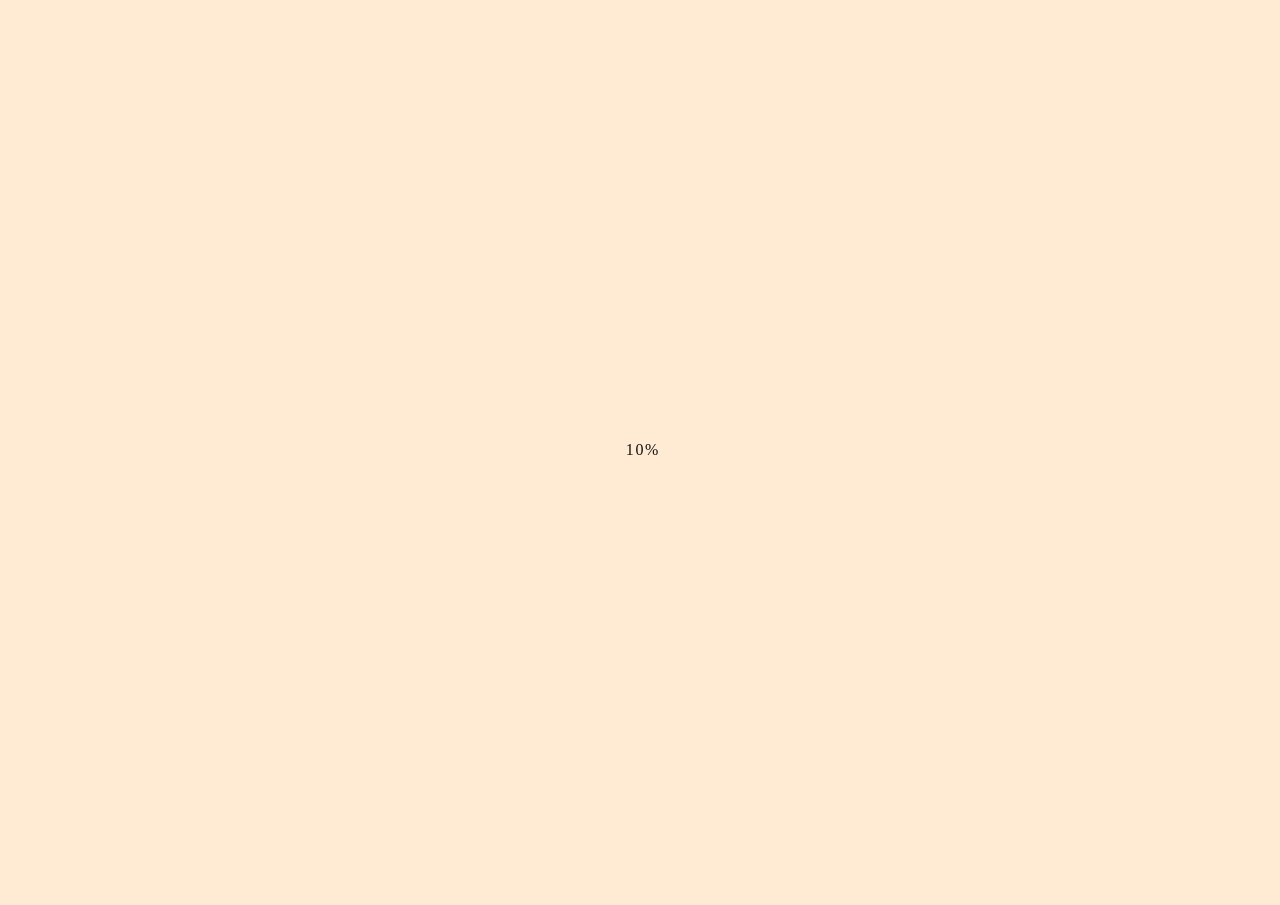
==== commit 168e4456: "Merge remote master filter update" ====
--- a/index.html
+++ b/index.html
@@ -158,9 +158,9 @@
       text-align: right;
     }
   </style>
-  <link id="site-stylesheet" rel="preload" href="/styles.css?v=76" as="style"
+  <link id="site-stylesheet" rel="preload" href="/styles.css?v=80" as="style"
     onload="this.onload=null;this.rel='stylesheet';this.dataset.loaded='true';window.dispatchEvent(new Event('site-styles-ready'))">
-  <noscript><link rel="stylesheet" href="/styles.css?v=76"></noscript>
+  <noscript><link rel="stylesheet" href="/styles.css?v=80"></noscript>
 </head>
 <body class="loading-active">
 
@@ -332,6 +332,8 @@
   </div>
 
   <!-- Main Content -->
+  <div id="top-fade" aria-hidden="true"></div>
+  <div id="bottom-fade" aria-hidden="true"></div>
   <div class="main-wrapper" id="main-wrapper">
     <div class="mobile-top-bar" id="mobile-top-bar">
       <button class="profile-photo mobile-profile-photo" id="mobileProfilePhoto" type="button" aria-label="Go to Home">
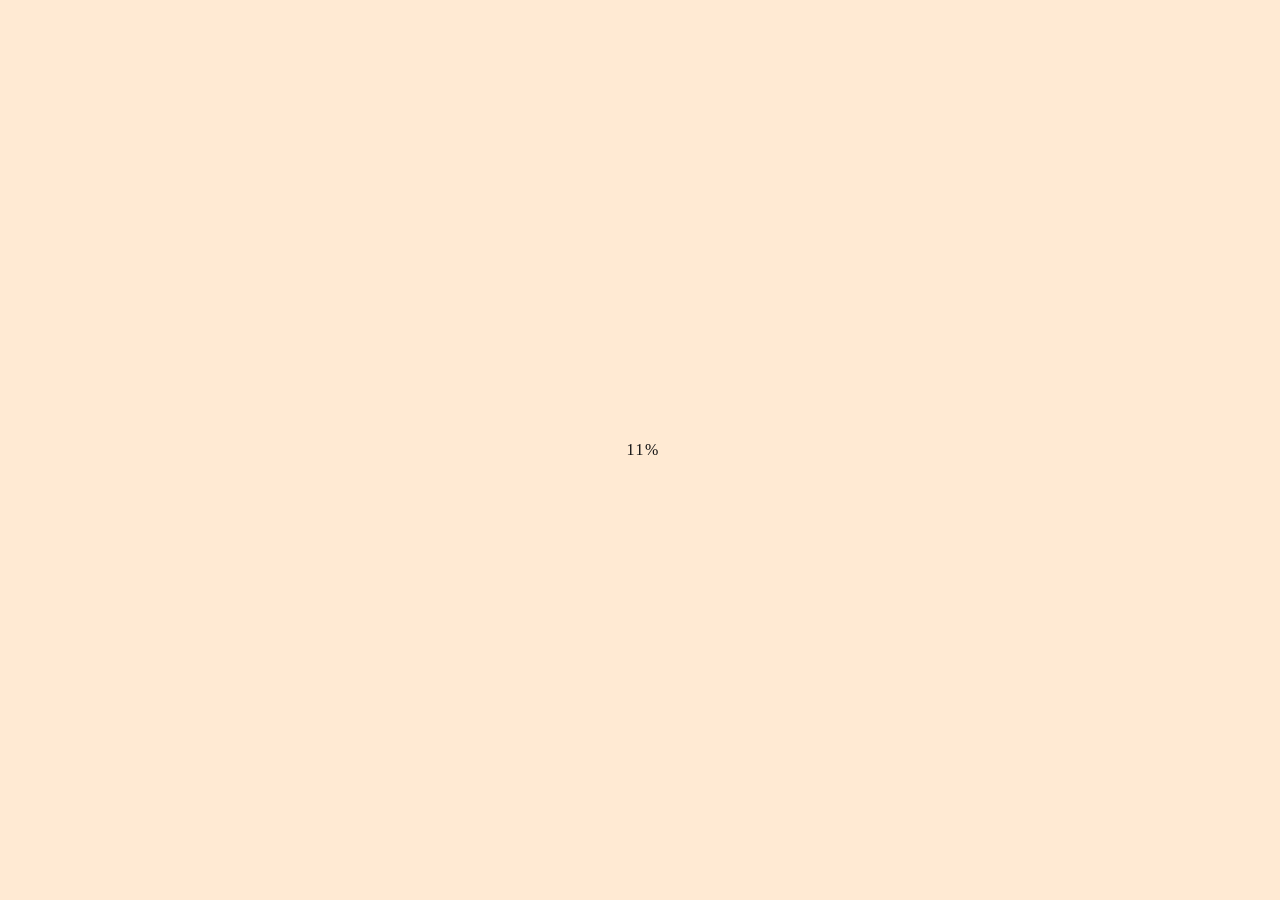
==== commit 8a1bf93c: "Lengthen curtain fades and tuck them closer to the bars Top fade runs 72px and starts --top-fade-tuc" ====
--- a/index.html
+++ b/index.html
@@ -158,9 +158,9 @@
       text-align: right;
     }
   </style>
-  <link id="site-stylesheet" rel="preload" href="/styles.css?v=80" as="style"
+  <link id="site-stylesheet" rel="preload" href="/styles.css?v=83" as="style"
     onload="this.onload=null;this.rel='stylesheet';this.dataset.loaded='true';window.dispatchEvent(new Event('site-styles-ready'))">
-  <noscript><link rel="stylesheet" href="/styles.css?v=80"></noscript>
+  <noscript><link rel="stylesheet" href="/styles.css?v=83"></noscript>
 </head>
 <body class="loading-active">
 
@@ -1149,6 +1149,6 @@
     </div>
   </div>
   <script src="/gallery.js?v=10" defer></script>
-  <script src="/main.js?v=23" defer></script>
+  <script src="/main.js?v=24" defer></script>
 </body>
 </html>
--- a/styles.css
+++ b/styles.css
@@ -1643,61 +1643,76 @@
     display: none;
   }
 
-  /* Curtain shapes: top 50px solid + 40px fade (Peng smoothstep); bottom
-     16px solid + 32px fade on an end-weighted smootherstep curve — the
-     wash stays denser near the solid band, then lands flat at full
-     transparency, so the extra fade length never shows a hard edge. */
+  /* Curtain shapes: the top solid band stops --top-fade-tuck above the
+     bottom of the bars it sits behind (the 60px top bar, or top bar +
+     pinned filter, set from main.js), then fades over --top-fade-len. The
+     bottom is solid only under the home indicator, then fades over
+     --bottom-fade-len. Both fades use smoothstep (3t^2 - 2t^3), flat at
+     both ends so neither edge shows a line. */
   #top-fade {
-    --top-fade-solid: calc(50px + env(safe-area-inset-top, 0px));
+    --top-fade-tuck: 20px;
+    --top-fade-len: 72px;
+    --top-fade-solid: calc(60px + env(safe-area-inset-top, 0px) - var(--top-fade-tuck));
     position: fixed;
     top: 0;
     left: 0;
     right: 0;
-    height: calc(var(--top-fade-solid) + 40px);
+    height: calc(var(--top-fade-solid) + var(--top-fade-len));
     z-index: 40;
     pointer-events: none;
     background: linear-gradient(to bottom,
       var(--bg-light) 0,
       var(--bg-light) var(--top-fade-solid),
-      color-mix(in srgb, var(--bg-light) 97.2%, transparent) calc(var(--top-fade-solid) + 4px),
-      color-mix(in srgb, var(--bg-light) 89.6%, transparent) calc(var(--top-fade-solid) + 8px),
-      color-mix(in srgb, var(--bg-light) 78.4%, transparent) calc(var(--top-fade-solid) + 12px),
-      color-mix(in srgb, var(--bg-light) 64.8%, transparent) calc(var(--top-fade-solid) + 16px),
-      color-mix(in srgb, var(--bg-light) 50%, transparent) calc(var(--top-fade-solid) + 20px),
-      color-mix(in srgb, var(--bg-light) 35.2%, transparent) calc(var(--top-fade-solid) + 24px),
-      color-mix(in srgb, var(--bg-light) 21.6%, transparent) calc(var(--top-fade-solid) + 28px),
-      color-mix(in srgb, var(--bg-light) 10.4%, transparent) calc(var(--top-fade-solid) + 32px),
-      color-mix(in srgb, var(--bg-light) 2.8%, transparent) calc(var(--top-fade-solid) + 36px),
-      transparent calc(var(--top-fade-solid) + 40px),
+      color-mix(in srgb, var(--bg-light) 98%, transparent) calc(var(--top-fade-solid) + var(--top-fade-len) * 0.0833),
+      color-mix(in srgb, var(--bg-light) 92.6%, transparent) calc(var(--top-fade-solid) + var(--top-fade-len) * 0.1667),
+      color-mix(in srgb, var(--bg-light) 84.4%, transparent) calc(var(--top-fade-solid) + var(--top-fade-len) * 0.25),
+      color-mix(in srgb, var(--bg-light) 74.1%, transparent) calc(var(--top-fade-solid) + var(--top-fade-len) * 0.3333),
+      color-mix(in srgb, var(--bg-light) 62.4%, transparent) calc(var(--top-fade-solid) + var(--top-fade-len) * 0.4167),
+      color-mix(in srgb, var(--bg-light) 50%, transparent) calc(var(--top-fade-solid) + var(--top-fade-len) * 0.5),
+      color-mix(in srgb, var(--bg-light) 37.6%, transparent) calc(var(--top-fade-solid) + var(--top-fade-len) * 0.5833),
+      color-mix(in srgb, var(--bg-light) 25.9%, transparent) calc(var(--top-fade-solid) + var(--top-fade-len) * 0.6667),
+      color-mix(in srgb, var(--bg-light) 15.6%, transparent) calc(var(--top-fade-solid) + var(--top-fade-len) * 0.75),
+      color-mix(in srgb, var(--bg-light) 7.4%, transparent) calc(var(--top-fade-solid) + var(--top-fade-len) * 0.8333),
+      color-mix(in srgb, var(--bg-light) 2%, transparent) calc(var(--top-fade-solid) + var(--top-fade-len) * 0.9167),
+      transparent calc(var(--top-fade-solid) + var(--top-fade-len)),
       transparent 100%);
   }
 
   #bottom-fade {
-    --bottom-fade-solid: 16px;
+    --bottom-fade-solid: env(safe-area-inset-bottom, 0px);
+    --bottom-fade-len: 64px;
     position: fixed;
     bottom: 0;
     left: 0;
     right: 0;
-    height: calc(var(--bottom-fade-solid) + 32px);
+    height: calc(var(--bottom-fade-solid) + var(--bottom-fade-len));
     z-index: 40;
     pointer-events: none;
-    /* Perlin smootherstep (6t^5 - 15t^4 + 10t^3): tangent-flat at both
-       ends, so the near-solid part holds ~99% opacity before letting
-       go, and the transparent end never steps. */
     background: linear-gradient(to top,
       var(--bg-light) 0,
       var(--bg-light) var(--bottom-fade-solid),
-      color-mix(in srgb, var(--bg-light) 99.1%, transparent) calc(var(--bottom-fade-solid) + 3.2px),
-      color-mix(in srgb, var(--bg-light) 94.2%, transparent) calc(var(--bottom-fade-solid) + 6.4px),
-      color-mix(in srgb, var(--bg-light) 83.7%, transparent) calc(var(--bottom-fade-solid) + 9.6px),
-      color-mix(in srgb, var(--bg-light) 68.3%, transparent) calc(var(--bottom-fade-solid) + 12.8px),
-      color-mix(in srgb, var(--bg-light) 50%, transparent) calc(var(--bottom-fade-solid) + 16px),
-      color-mix(in srgb, var(--bg-light) 31.7%, transparent) calc(var(--bottom-fade-solid) + 19.2px),
-      color-mix(in srgb, var(--bg-light) 16.3%, transparent) calc(var(--bottom-fade-solid) + 22.4px),
-      color-mix(in srgb, var(--bg-light) 5.8%, transparent) calc(var(--bottom-fade-solid) + 25.6px),
-      color-mix(in srgb, var(--bg-light) 0.9%, transparent) calc(var(--bottom-fade-solid) + 28.8px),
-      transparent calc(var(--bottom-fade-solid) + 32px),
+      color-mix(in srgb, var(--bg-light) 98%, transparent) calc(var(--bottom-fade-solid) + var(--bottom-fade-len) * 0.0833),
+      color-mix(in srgb, var(--bg-light) 92.6%, transparent) calc(var(--bottom-fade-solid) + var(--bottom-fade-len) * 0.1667),
+      color-mix(in srgb, var(--bg-light) 84.4%, transparent) calc(var(--bottom-fade-solid) + var(--bottom-fade-len) * 0.25),
+      color-mix(in srgb, var(--bg-light) 74.1%, transparent) calc(var(--bottom-fade-solid) + var(--bottom-fade-len) * 0.3333),
+      color-mix(in srgb, var(--bg-light) 62.4%, transparent) calc(var(--bottom-fade-solid) + var(--bottom-fade-len) * 0.4167),
+      color-mix(in srgb, var(--bg-light) 50%, transparent) calc(var(--bottom-fade-solid) + var(--bottom-fade-len) * 0.5),
+      color-mix(in srgb, var(--bg-light) 37.6%, transparent) calc(var(--bottom-fade-solid) + var(--bottom-fade-len) * 0.5833),
+      color-mix(in srgb, var(--bg-light) 25.9%, transparent) calc(var(--bottom-fade-solid) + var(--bottom-fade-len) * 0.6667),
+      color-mix(in srgb, var(--bg-light) 15.6%, transparent) calc(var(--bottom-fade-solid) + var(--bottom-fade-len) * 0.75),
+      color-mix(in srgb, var(--bg-light) 7.4%, transparent) calc(var(--bottom-fade-solid) + var(--bottom-fade-len) * 0.8333),
+      color-mix(in srgb, var(--bg-light) 2%, transparent) calc(var(--bottom-fade-solid) + var(--bottom-fade-len) * 0.9167),
+      transparent calc(var(--bottom-fade-solid) + var(--bottom-fade-len)),
       transparent 100%);
+  }
+
+  /* Photos show the wash far more than text, so Gallery gets short fades. */
+  body:has(#gallery.active) #top-fade {
+    --top-fade-len: 40px;
+  }
+
+  body:has(#gallery.active) #bottom-fade {
+    --bottom-fade-len: 32px;
   }
 
   html.home-active,
@@ -1991,12 +2006,12 @@
     margin-top: 0;
   }
 
-  /* Keep the last item clear of the bottom fade curtain (16px + 32px,
-     end-weighted curve). */
+  /* Keep the last item clear of the bottom fade curtain (64px fade plus
+     the home-indicator inset). */
   section,
   section.filter-compact,
   #experience {
-    padding-bottom: calc(var(--spacing) + 48px);
+    padding-bottom: calc(var(--spacing) + 64px + env(safe-area-inset-bottom, 0px));
   }
 }
 
--- a/styles.css
+++ b/styles.css
@@ -1643,61 +1643,76 @@
     display: none;
   }
 
-  /* Curtain shapes: top 50px solid + 40px fade (Peng smoothstep); bottom
-     16px solid + 32px fade on an end-weighted smootherstep curve — the
-     wash stays denser near the solid band, then lands flat at full
-     transparency, so the extra fade length never shows a hard edge. */
+  /* Curtain shapes: the top solid band stops --top-fade-tuck above the
+     bottom of the bars it sits behind (the 60px top bar, or top bar +
+     pinned filter, set from main.js), then fades over --top-fade-len. The
+     bottom is solid only under the home indicator, then fades over
+     --bottom-fade-len. Both fades use smoothstep (3t^2 - 2t^3), flat at
+     both ends so neither edge shows a line. */
   #top-fade {
-    --top-fade-solid: calc(50px + env(safe-area-inset-top, 0px));
+    --top-fade-tuck: 20px;
+    --top-fade-len: 72px;
+    --top-fade-solid: calc(60px + env(safe-area-inset-top, 0px) - var(--top-fade-tuck));
     position: fixed;
     top: 0;
     left: 0;
     right: 0;
-    height: calc(var(--top-fade-solid) + 40px);
+    height: calc(var(--top-fade-solid) + var(--top-fade-len));
     z-index: 40;
     pointer-events: none;
     background: linear-gradient(to bottom,
       var(--bg-light) 0,
       var(--bg-light) var(--top-fade-solid),
-      color-mix(in srgb, var(--bg-light) 97.2%, transparent) calc(var(--top-fade-solid) + 4px),
-      color-mix(in srgb, var(--bg-light) 89.6%, transparent) calc(var(--top-fade-solid) + 8px),
-      color-mix(in srgb, var(--bg-light) 78.4%, transparent) calc(var(--top-fade-solid) + 12px),
-      color-mix(in srgb, var(--bg-light) 64.8%, transparent) calc(var(--top-fade-solid) + 16px),
-      color-mix(in srgb, var(--bg-light) 50%, transparent) calc(var(--top-fade-solid) + 20px),
-      color-mix(in srgb, var(--bg-light) 35.2%, transparent) calc(var(--top-fade-solid) + 24px),
-      color-mix(in srgb, var(--bg-light) 21.6%, transparent) calc(var(--top-fade-solid) + 28px),
-      color-mix(in srgb, var(--bg-light) 10.4%, transparent) calc(var(--top-fade-solid) + 32px),
-      color-mix(in srgb, var(--bg-light) 2.8%, transparent) calc(var(--top-fade-solid) + 36px),
-      transparent calc(var(--top-fade-solid) + 40px),
+      color-mix(in srgb, var(--bg-light) 98%, transparent) calc(var(--top-fade-solid) + var(--top-fade-len) * 0.0833),
+      color-mix(in srgb, var(--bg-light) 92.6%, transparent) calc(var(--top-fade-solid) + var(--top-fade-len) * 0.1667),
+      color-mix(in srgb, var(--bg-light) 84.4%, transparent) calc(var(--top-fade-solid) + var(--top-fade-len) * 0.25),
+      color-mix(in srgb, var(--bg-light) 74.1%, transparent) calc(var(--top-fade-solid) + var(--top-fade-len) * 0.3333),
+      color-mix(in srgb, var(--bg-light) 62.4%, transparent) calc(var(--top-fade-solid) + var(--top-fade-len) * 0.4167),
+      color-mix(in srgb, var(--bg-light) 50%, transparent) calc(var(--top-fade-solid) + var(--top-fade-len) * 0.5),
+      color-mix(in srgb, var(--bg-light) 37.6%, transparent) calc(var(--top-fade-solid) + var(--top-fade-len) * 0.5833),
+      color-mix(in srgb, var(--bg-light) 25.9%, transparent) calc(var(--top-fade-solid) + var(--top-fade-len) * 0.6667),
+      color-mix(in srgb, var(--bg-light) 15.6%, transparent) calc(var(--top-fade-solid) + var(--top-fade-len) * 0.75),
+      color-mix(in srgb, var(--bg-light) 7.4%, transparent) calc(var(--top-fade-solid) + var(--top-fade-len) * 0.8333),
+      color-mix(in srgb, var(--bg-light) 2%, transparent) calc(var(--top-fade-solid) + var(--top-fade-len) * 0.9167),
+      transparent calc(var(--top-fade-solid) + var(--top-fade-len)),
       transparent 100%);
   }
 
   #bottom-fade {
-    --bottom-fade-solid: 16px;
+    --bottom-fade-solid: env(safe-area-inset-bottom, 0px);
+    --bottom-fade-len: 64px;
     position: fixed;
     bottom: 0;
     left: 0;
     right: 0;
-    height: calc(var(--bottom-fade-solid) + 32px);
+    height: calc(var(--bottom-fade-solid) + var(--bottom-fade-len));
     z-index: 40;
     pointer-events: none;
-    /* Perlin smootherstep (6t^5 - 15t^4 + 10t^3): tangent-flat at both
-       ends, so the near-solid part holds ~99% opacity before letting
-       go, and the transparent end never steps. */
     background: linear-gradient(to top,
       var(--bg-light) 0,
       var(--bg-light) var(--bottom-fade-solid),
-      color-mix(in srgb, var(--bg-light) 99.1%, transparent) calc(var(--bottom-fade-solid) + 3.2px),
-      color-mix(in srgb, var(--bg-light) 94.2%, transparent) calc(var(--bottom-fade-solid) + 6.4px),
-      color-mix(in srgb, var(--bg-light) 83.7%, transparent) calc(var(--bottom-fade-solid) + 9.6px),
-      color-mix(in srgb, var(--bg-light) 68.3%, transparent) calc(var(--bottom-fade-solid) + 12.8px),
-      color-mix(in srgb, var(--bg-light) 50%, transparent) calc(var(--bottom-fade-solid) + 16px),
-      color-mix(in srgb, var(--bg-light) 31.7%, transparent) calc(var(--bottom-fade-solid) + 19.2px),
-      color-mix(in srgb, var(--bg-light) 16.3%, transparent) calc(var(--bottom-fade-solid) + 22.4px),
-      color-mix(in srgb, var(--bg-light) 5.8%, transparent) calc(var(--bottom-fade-solid) + 25.6px),
-      color-mix(in srgb, var(--bg-light) 0.9%, transparent) calc(var(--bottom-fade-solid) + 28.8px),
-      transparent calc(var(--bottom-fade-solid) + 32px),
+      color-mix(in srgb, var(--bg-light) 98%, transparent) calc(var(--bottom-fade-solid) + var(--bottom-fade-len) * 0.0833),
+      color-mix(in srgb, var(--bg-light) 92.6%, transparent) calc(var(--bottom-fade-solid) + var(--bottom-fade-len) * 0.1667),
+      color-mix(in srgb, var(--bg-light) 84.4%, transparent) calc(var(--bottom-fade-solid) + var(--bottom-fade-len) * 0.25),
+      color-mix(in srgb, var(--bg-light) 74.1%, transparent) calc(var(--bottom-fade-solid) + var(--bottom-fade-len) * 0.3333),
+      color-mix(in srgb, var(--bg-light) 62.4%, transparent) calc(var(--bottom-fade-solid) + var(--bottom-fade-len) * 0.4167),
+      color-mix(in srgb, var(--bg-light) 50%, transparent) calc(var(--bottom-fade-solid) + var(--bottom-fade-len) * 0.5),
+      color-mix(in srgb, var(--bg-light) 37.6%, transparent) calc(var(--bottom-fade-solid) + var(--bottom-fade-len) * 0.5833),
+      color-mix(in srgb, var(--bg-light) 25.9%, transparent) calc(var(--bottom-fade-solid) + var(--bottom-fade-len) * 0.6667),
+      color-mix(in srgb, var(--bg-light) 15.6%, transparent) calc(var(--bottom-fade-solid) + var(--bottom-fade-len) * 0.75),
+      color-mix(in srgb, var(--bg-light) 7.4%, transparent) calc(var(--bottom-fade-solid) + var(--bottom-fade-len) * 0.8333),
+      color-mix(in srgb, var(--bg-light) 2%, transparent) calc(var(--bottom-fade-solid) + var(--bottom-fade-len) * 0.9167),
+      transparent calc(var(--bottom-fade-solid) + var(--bottom-fade-len)),
       transparent 100%);
+  }
+
+  /* Photos show the wash far more than text, so Gallery gets short fades. */
+  body:has(#gallery.active) #top-fade {
+    --top-fade-len: 40px;
+  }
+
+  body:has(#gallery.active) #bottom-fade {
+    --bottom-fade-len: 32px;
   }
 
   html.home-active,
@@ -1991,12 +2006,12 @@
     margin-top: 0;
   }
 
-  /* Keep the last item clear of the bottom fade curtain (16px + 32px,
-     end-weighted curve). */
+  /* Keep the last item clear of the bottom fade curtain (64px fade plus
+     the home-indicator inset). */
   section,
   section.filter-compact,
   #experience {
-    padding-bottom: calc(var(--spacing) + 48px);
+    padding-bottom: calc(var(--spacing) + 64px + env(safe-area-inset-bottom, 0px));
   }
 }
 
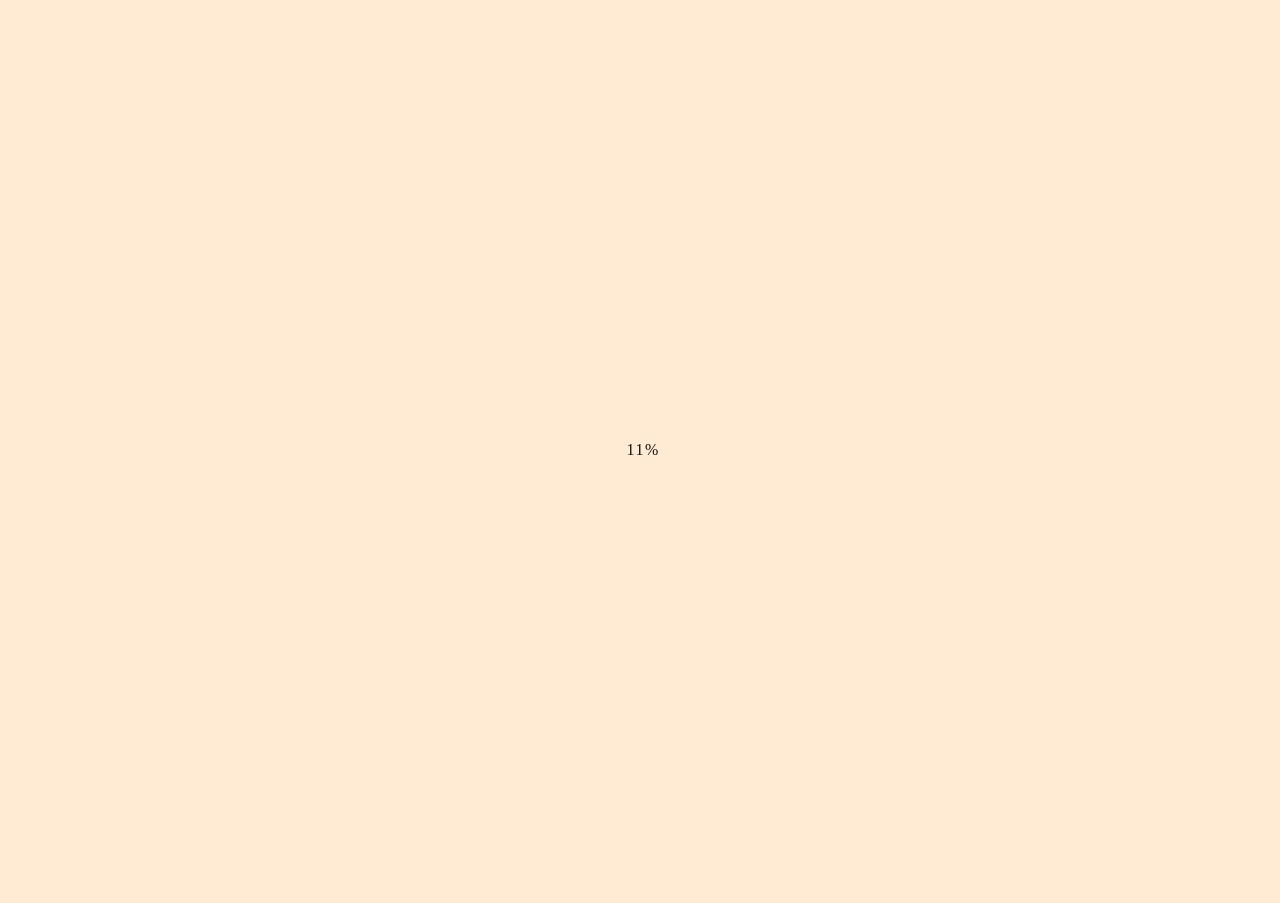
==== commit f9ee520d: "Add thumbnail strip to the gallery lightbox Replaces the visible counter with a scrollable strip of " ====
--- a/index.html
+++ b/index.html
@@ -158,9 +158,9 @@
       text-align: right;
     }
   </style>
-  <link id="site-stylesheet" rel="preload" href="/styles.css?v=83" as="style"
+  <link id="site-stylesheet" rel="preload" href="/styles.css?v=87" as="style"
     onload="this.onload=null;this.rel='stylesheet';this.dataset.loaded='true';window.dispatchEvent(new Event('site-styles-ready'))">
-  <noscript><link rel="stylesheet" href="/styles.css?v=83"></noscript>
+  <noscript><link rel="stylesheet" href="/styles.css?v=87"></noscript>
 </head>
 <body class="loading-active">
 
@@ -321,6 +321,7 @@
       <img alt="Gallery image" id="lightbox-img" decoding="async" src="[data-uri]">
     </div>
     <div class="lightbox-counter" id="lightbox-counter"></div>
+    <div class="lightbox-thumbs" id="lightbox-thumbs"></div>
   </div>
 
   <!-- Cursor Follower -->
@@ -1148,7 +1149,7 @@
       </div>
     </div>
   </div>
-  <script src="/gallery.js?v=10" defer></script>
+  <script src="/gallery.js?v=12" defer></script>
   <script src="/main.js?v=24" defer></script>
 </body>
 </html>
--- a/styles.css
+++ b/styles.css
@@ -1123,11 +1123,11 @@
   width: 100%;
   height: 100%;
   --lightbox-control-gap: 68px;
-  --lightbox-counter-size: var(--font-size-body);
+  --lightbox-strip-size: 56px;
   padding:
     calc(var(--spacing) + var(--lightbox-control-gap) + 38px)
     var(--spacing)
-    calc(var(--spacing) + var(--lightbox-control-gap) + var(--lightbox-counter-size));
+    calc(var(--spacing) + var(--lightbox-control-gap) + var(--lightbox-strip-size));
   background-color: rgba(0, 0, 0, 0.985);
   z-index: 10050;
   display: flex;
@@ -1313,7 +1313,7 @@
 .lightbox-content {
   position: relative;
   max-width: calc(100vw - (var(--spacing) * 2));
-  max-height: calc(100vh - (var(--spacing) * 2) - (var(--lightbox-control-gap) * 2) - 38px);
+  max-height: calc(100vh - (var(--spacing) * 2) - (var(--lightbox-control-gap) * 2) - 38px - var(--lightbox-strip-size));
   display: flex;
   align-items: center;
   justify-content: center;
@@ -1321,7 +1321,7 @@
 
 .lightbox-content img {
   max-width: 100%;
-  max-height: calc(100vh - (var(--spacing) * 2) - (var(--lightbox-control-gap) * 2) - 38px);
+  max-height: calc(100vh - (var(--spacing) * 2) - (var(--lightbox-control-gap) * 2) - 38px - var(--lightbox-strip-size));
   object-fit: contain;
 }
 
@@ -1377,16 +1377,85 @@
 
 .lightbox-counter {
   position: absolute;
-  bottom: var(--spacing);
-  left: 50%;
-  transform: translateX(-50%);
-  color: var(--color-cream);
-  font-family: var(--font-sans);
-  font-size: var(--lightbox-counter-size);
-  font-weight: 400;
-  line-height: 1.2;
-  letter-spacing: 0.1em;
-  text-transform: uppercase;
+  width: 1px;
+  height: 1px;
+  overflow: hidden;
+  clip-path: inset(50%);
+  white-space: nowrap;
+}
+
+.lightbox-thumbs {
+  position: absolute;
+  left: 0;
+  right: 0;
+  bottom: calc(var(--spacing) + env(safe-area-inset-bottom, 0px));
+  z-index: 4;
+  display: flex;
+  gap: 6px;
+  height: var(--lightbox-strip-size);
+  /* Half the strip on each side, so the first and last thumbnails can
+     also sit in the middle. */
+  padding: 2px 50%;
+  overflow-x: auto;
+  overflow-y: hidden;
+  overscroll-behavior-x: contain;
+  scrollbar-width: none;
+  -webkit-mask-image: linear-gradient(to right, transparent 0, #000 var(--spacing), #000 calc(100% - var(--spacing)), transparent 100%);
+  mask-image: linear-gradient(to right, transparent 0, #000 var(--spacing), #000 calc(100% - var(--spacing)), transparent 100%);
+}
+
+.lightbox-thumbs::-webkit-scrollbar {
+  display: none;
+}
+
+.lightbox-thumb {
+  /* Same height for all; the width follows the photo's shape (set from
+     gallery.js), so landscape and portrait read at a glance. */
+  position: relative;
+  flex: 0 0 auto;
+  width: auto;
+  height: 52px;
+  aspect-ratio: 3 / 4;
+  padding: 0;
+  border: 0;
+  border-radius: 0;
+  background: rgba(255, 234, 211, 0.08) center / cover no-repeat;
+  overflow: hidden;
+  opacity: 0.4;
+  cursor: pointer;
+  transition: opacity 0.2s ease;
+  -webkit-tap-highlight-color: transparent;
+}
+
+.lightbox-thumb img {
+  display: block;
+  width: 100%;
+  height: 100%;
+}
+
+.lightbox-thumb.is-active {
+  opacity: 1;
+}
+
+/* Border drawn as its own layer above the photo, so a composited image
+   can't paint over it. */
+.lightbox-thumb.is-active::after {
+  content: '';
+  position: absolute;
+  inset: 0;
+  z-index: 1;
+  border: 2px solid var(--color-cream);
+  pointer-events: none;
+}
+
+@media (hover: hover) {
+  .lightbox-thumb:hover {
+    opacity: 0.8;
+  }
+
+  .lightbox-thumb.is-active:hover {
+    opacity: 1;
+  }
 }
 
 
@@ -1961,7 +2030,7 @@
     padding:
       calc(var(--spacing) + var(--lightbox-control-gap) + 38px)
       var(--spacing)
-      calc(var(--spacing) + var(--lightbox-control-gap) + var(--lightbox-counter-size) + 10px);
+      calc(var(--spacing) + var(--lightbox-control-gap) + var(--lightbox-strip-size) + 10px);
   }
 
   .lightbox-story-bar {
@@ -1982,21 +2051,13 @@
   .lightbox-content {
     order: initial;
     max-width: calc(100vw - (var(--spacing) * 2));
-    max-height: calc(100vh - (var(--spacing) * 2) - (var(--lightbox-control-gap) * 2) - 38px);
-    max-height: calc(100dvh - (var(--spacing) * 2) - (var(--lightbox-control-gap) * 2) - 38px);
+    max-height: calc(100vh - (var(--spacing) * 2) - (var(--lightbox-control-gap) * 2) - 38px - var(--lightbox-strip-size));
+    max-height: calc(100dvh - (var(--spacing) * 2) - (var(--lightbox-control-gap) * 2) - 38px - var(--lightbox-strip-size));
   }
 
   .lightbox-content img {
-    max-height: calc(100vh - (var(--spacing) * 2) - (var(--lightbox-control-gap) * 2) - 38px);
-    max-height: calc(100dvh - (var(--spacing) * 2) - (var(--lightbox-control-gap) * 2) - 38px);
-  }
-
-  .lightbox-counter {
-    position: absolute;
-    bottom: 28px;
-    left: 50%;
-    transform: translateX(-50%);
-    border: none;
+    max-height: calc(100vh - (var(--spacing) * 2) - (var(--lightbox-control-gap) * 2) - 38px - var(--lightbox-strip-size));
+    max-height: calc(100dvh - (var(--spacing) * 2) - (var(--lightbox-control-gap) * 2) - 38px - var(--lightbox-strip-size));
   }
 
   .contact-bar {
--- a/styles.css
+++ b/styles.css
@@ -1123,11 +1123,11 @@
   width: 100%;
   height: 100%;
   --lightbox-control-gap: 68px;
-  --lightbox-counter-size: var(--font-size-body);
+  --lightbox-strip-size: 56px;
   padding:
     calc(var(--spacing) + var(--lightbox-control-gap) + 38px)
     var(--spacing)
-    calc(var(--spacing) + var(--lightbox-control-gap) + var(--lightbox-counter-size));
+    calc(var(--spacing) + var(--lightbox-control-gap) + var(--lightbox-strip-size));
   background-color: rgba(0, 0, 0, 0.985);
   z-index: 10050;
   display: flex;
@@ -1313,7 +1313,7 @@
 .lightbox-content {
   position: relative;
   max-width: calc(100vw - (var(--spacing) * 2));
-  max-height: calc(100vh - (var(--spacing) * 2) - (var(--lightbox-control-gap) * 2) - 38px);
+  max-height: calc(100vh - (var(--spacing) * 2) - (var(--lightbox-control-gap) * 2) - 38px - var(--lightbox-strip-size));
   display: flex;
   align-items: center;
   justify-content: center;
@@ -1321,7 +1321,7 @@
 
 .lightbox-content img {
   max-width: 100%;
-  max-height: calc(100vh - (var(--spacing) * 2) - (var(--lightbox-control-gap) * 2) - 38px);
+  max-height: calc(100vh - (var(--spacing) * 2) - (var(--lightbox-control-gap) * 2) - 38px - var(--lightbox-strip-size));
   object-fit: contain;
 }
 
@@ -1377,16 +1377,85 @@
 
 .lightbox-counter {
   position: absolute;
-  bottom: var(--spacing);
-  left: 50%;
-  transform: translateX(-50%);
-  color: var(--color-cream);
-  font-family: var(--font-sans);
-  font-size: var(--lightbox-counter-size);
-  font-weight: 400;
-  line-height: 1.2;
-  letter-spacing: 0.1em;
-  text-transform: uppercase;
+  width: 1px;
+  height: 1px;
+  overflow: hidden;
+  clip-path: inset(50%);
+  white-space: nowrap;
+}
+
+.lightbox-thumbs {
+  position: absolute;
+  left: 0;
+  right: 0;
+  bottom: calc(var(--spacing) + env(safe-area-inset-bottom, 0px));
+  z-index: 4;
+  display: flex;
+  gap: 6px;
+  height: var(--lightbox-strip-size);
+  /* Half the strip on each side, so the first and last thumbnails can
+     also sit in the middle. */
+  padding: 2px 50%;
+  overflow-x: auto;
+  overflow-y: hidden;
+  overscroll-behavior-x: contain;
+  scrollbar-width: none;
+  -webkit-mask-image: linear-gradient(to right, transparent 0, #000 var(--spacing), #000 calc(100% - var(--spacing)), transparent 100%);
+  mask-image: linear-gradient(to right, transparent 0, #000 var(--spacing), #000 calc(100% - var(--spacing)), transparent 100%);
+}
+
+.lightbox-thumbs::-webkit-scrollbar {
+  display: none;
+}
+
+.lightbox-thumb {
+  /* Same height for all; the width follows the photo's shape (set from
+     gallery.js), so landscape and portrait read at a glance. */
+  position: relative;
+  flex: 0 0 auto;
+  width: auto;
+  height: 52px;
+  aspect-ratio: 3 / 4;
+  padding: 0;
+  border: 0;
+  border-radius: 0;
+  background: rgba(255, 234, 211, 0.08) center / cover no-repeat;
+  overflow: hidden;
+  opacity: 0.4;
+  cursor: pointer;
+  transition: opacity 0.2s ease;
+  -webkit-tap-highlight-color: transparent;
+}
+
+.lightbox-thumb img {
+  display: block;
+  width: 100%;
+  height: 100%;
+}
+
+.lightbox-thumb.is-active {
+  opacity: 1;
+}
+
+/* Border drawn as its own layer above the photo, so a composited image
+   can't paint over it. */
+.lightbox-thumb.is-active::after {
+  content: '';
+  position: absolute;
+  inset: 0;
+  z-index: 1;
+  border: 2px solid var(--color-cream);
+  pointer-events: none;
+}
+
+@media (hover: hover) {
+  .lightbox-thumb:hover {
+    opacity: 0.8;
+  }
+
+  .lightbox-thumb.is-active:hover {
+    opacity: 1;
+  }
 }
 
 
@@ -1961,7 +2030,7 @@
     padding:
       calc(var(--spacing) + var(--lightbox-control-gap) + 38px)
       var(--spacing)
-      calc(var(--spacing) + var(--lightbox-control-gap) + var(--lightbox-counter-size) + 10px);
+      calc(var(--spacing) + var(--lightbox-control-gap) + var(--lightbox-strip-size) + 10px);
   }
 
   .lightbox-story-bar {
@@ -1982,21 +2051,13 @@
   .lightbox-content {
     order: initial;
     max-width: calc(100vw - (var(--spacing) * 2));
-    max-height: calc(100vh - (var(--spacing) * 2) - (var(--lightbox-control-gap) * 2) - 38px);
-    max-height: calc(100dvh - (var(--spacing) * 2) - (var(--lightbox-control-gap) * 2) - 38px);
+    max-height: calc(100vh - (var(--spacing) * 2) - (var(--lightbox-control-gap) * 2) - 38px - var(--lightbox-strip-size));
+    max-height: calc(100dvh - (var(--spacing) * 2) - (var(--lightbox-control-gap) * 2) - 38px - var(--lightbox-strip-size));
   }
 
   .lightbox-content img {
-    max-height: calc(100vh - (var(--spacing) * 2) - (var(--lightbox-control-gap) * 2) - 38px);
-    max-height: calc(100dvh - (var(--spacing) * 2) - (var(--lightbox-control-gap) * 2) - 38px);
-  }
-
-  .lightbox-counter {
-    position: absolute;
-    bottom: 28px;
-    left: 50%;
-    transform: translateX(-50%);
-    border: none;
+    max-height: calc(100vh - (var(--spacing) * 2) - (var(--lightbox-control-gap) * 2) - 38px - var(--lightbox-strip-size));
+    max-height: calc(100dvh - (var(--spacing) * 2) - (var(--lightbox-control-gap) * 2) - 38px - var(--lightbox-strip-size));
   }
 
   .contact-bar {
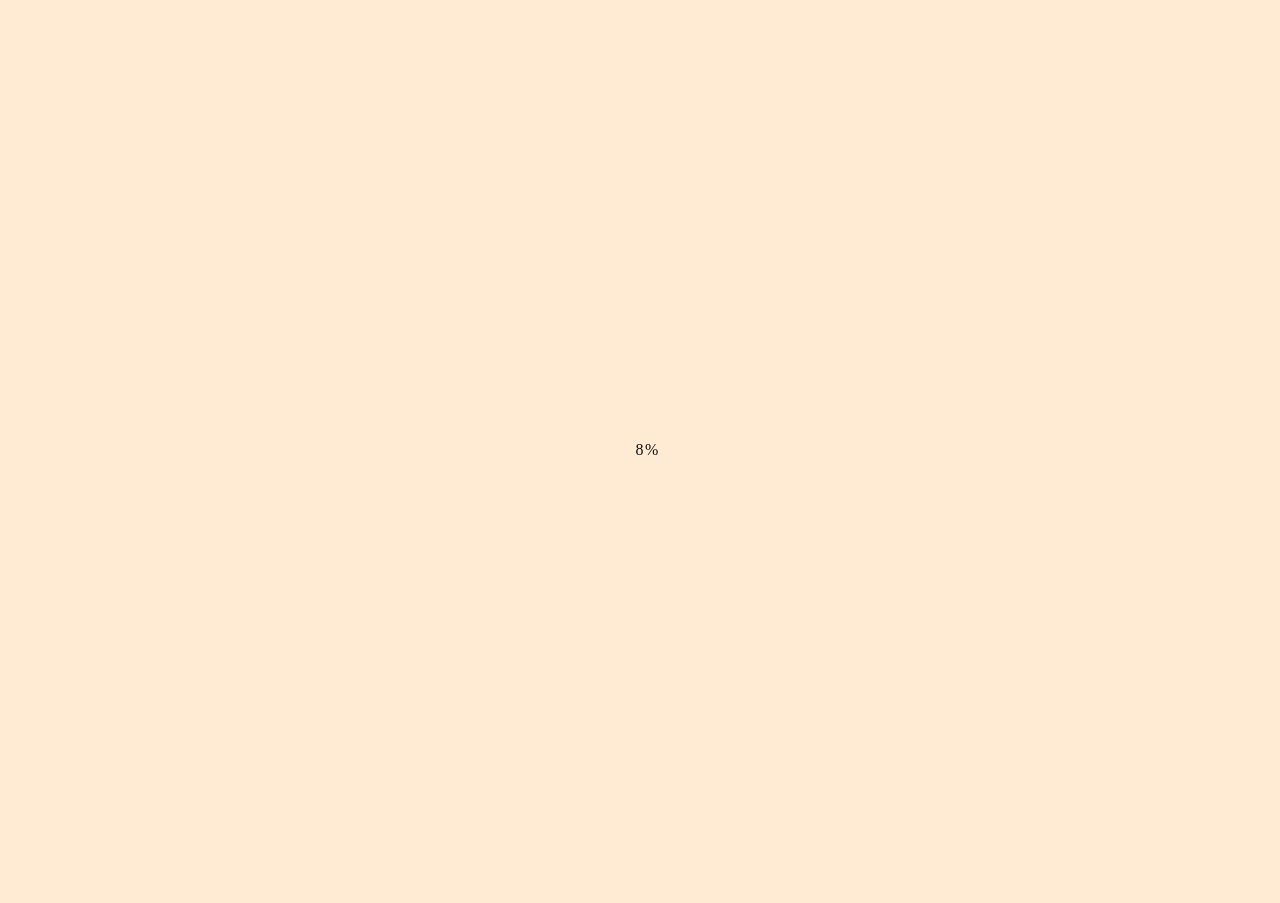
==== commit f6b40445: "Fade lightbox controls while paused Pausing flashes a pause icon and fades out the close button, pro" ====
--- a/index.html
+++ b/index.html
@@ -158,9 +158,9 @@
       text-align: right;
     }
   </style>
-  <link id="site-stylesheet" rel="preload" href="/styles.css?v=87" as="style"
+  <link id="site-stylesheet" rel="preload" href="/styles.css?v=89" as="style"
     onload="this.onload=null;this.rel='stylesheet';this.dataset.loaded='true';window.dispatchEvent(new Event('site-styles-ready'))">
-  <noscript><link rel="stylesheet" href="/styles.css?v=87"></noscript>
+  <noscript><link rel="stylesheet" href="/styles.css?v=89"></noscript>
 </head>
 <body class="loading-active">
 
@@ -315,6 +315,10 @@
         <span class="lightbox-hint-symbol lightbox-hint-arrow lightbox-hint-arrow-right">→</span>
         <span>Tap for<br>next</span>
       </div>
+    </div>
+    <div class="lightbox-play-state" id="lightbox-play-state" aria-hidden="true">
+      <span class="lightbox-play-icon"></span>
+      <span class="lightbox-play-label">Tap to play</span>
     </div>
     <div class="lightbox-content">
       <img alt="" id="lightbox-preview" class="lightbox-preview" decoding="async" aria-hidden="true" src="[data-uri]">
@@ -1149,7 +1153,7 @@
       </div>
     </div>
   </div>
-  <script src="/gallery.js?v=12" defer></script>
+  <script src="/gallery.js?v=13" defer></script>
   <script src="/main.js?v=24" defer></script>
 </body>
 </html>
--- a/styles.css
+++ b/styles.css
@@ -1367,12 +1367,115 @@
   align-items: center;
   justify-content: center;
   cursor: pointer;
-  transition: color 0.16s ease, border-color 0.16s ease, transform 0.16s ease;
+  transition: color 0.16s ease, border-color 0.16s ease, transform 0.16s ease, opacity 0.3s ease, visibility 0s;
   font-family: var(--font-sans);
 }
 
 .lightbox-close:hover {
   border-color: var(--color-cream);
+}
+
+/* Pausing fades everything but the photo; playing brings it back. */
+.lightbox-story-bar,
+.lightbox-thumbs {
+  transition: opacity 0.3s ease, visibility 0s;
+}
+
+/* Visibility flips only after the fade-out, but at once on fade-in, so
+   the controls are focusable the moment they come back. */
+.lightbox.is-chrome-hidden .lightbox-story-bar,
+.lightbox.is-chrome-hidden .lightbox-close,
+.lightbox.is-chrome-hidden .lightbox-thumbs,
+.lightbox.is-chrome-hidden .lightbox-hint-overlay {
+  opacity: 0;
+  visibility: hidden;
+  transition: opacity 0.3s ease, visibility 0s 0.3s;
+}
+
+.lightbox-play-state {
+  position: absolute;
+  inset: 0;
+  z-index: 3;
+  display: flex;
+  flex-direction: column;
+  align-items: center;
+  justify-content: center;
+  gap: 12px;
+  opacity: 0;
+  pointer-events: none;
+}
+
+.lightbox-play-state.is-visible {
+  animation: lightbox-play-flash 0.8s ease-out forwards;
+}
+
+.lightbox-play-state.is-visible.has-label {
+  animation: lightbox-play-flash-label 1.8s ease-out forwards;
+}
+
+.lightbox-play-icon {
+  position: relative;
+  width: 56px;
+  height: 56px;
+  border-radius: 50%;
+  background: rgba(0, 0, 0, 0.55);
+}
+
+.lightbox-play-state.is-paused .lightbox-play-icon::before,
+.lightbox-play-state.is-paused .lightbox-play-icon::after {
+  content: '';
+  position: absolute;
+  top: 19px;
+  width: 5px;
+  height: 18px;
+  background: var(--color-cream);
+}
+
+.lightbox-play-state.is-paused .lightbox-play-icon::before {
+  left: 21px;
+}
+
+.lightbox-play-state.is-paused .lightbox-play-icon::after {
+  right: 21px;
+}
+
+.lightbox-play-state.is-playing .lightbox-play-icon::before {
+  content: '';
+  position: absolute;
+  top: 18px;
+  left: 22px;
+  width: 16px;
+  height: 20px;
+  background: var(--color-cream);
+  clip-path: polygon(0 0, 100% 50%, 0 100%);
+}
+
+.lightbox-play-label {
+  display: none;
+  padding: 6px 12px;
+  background: rgba(0, 0, 0, 0.55);
+  color: var(--color-cream);
+  font-family: var(--font-sans);
+  font-size: var(--font-size-small);
+  line-height: 1.2;
+}
+
+.lightbox-play-state.has-label .lightbox-play-label {
+  display: block;
+}
+
+@keyframes lightbox-play-flash {
+  0% { opacity: 0; transform: scale(0.9); }
+  20% { opacity: 1; transform: scale(1); }
+  60% { opacity: 1; transform: scale(1); }
+  100% { opacity: 0; transform: scale(1); }
+}
+
+@keyframes lightbox-play-flash-label {
+  0% { opacity: 0; transform: scale(0.95); }
+  10% { opacity: 1; transform: scale(1); }
+  75% { opacity: 1; transform: scale(1); }
+  100% { opacity: 0; transform: scale(1); }
 }
 
 .lightbox-counter {
--- a/styles.css
+++ b/styles.css
@@ -1367,12 +1367,115 @@
   align-items: center;
   justify-content: center;
   cursor: pointer;
-  transition: color 0.16s ease, border-color 0.16s ease, transform 0.16s ease;
+  transition: color 0.16s ease, border-color 0.16s ease, transform 0.16s ease, opacity 0.3s ease, visibility 0s;
   font-family: var(--font-sans);
 }
 
 .lightbox-close:hover {
   border-color: var(--color-cream);
+}
+
+/* Pausing fades everything but the photo; playing brings it back. */
+.lightbox-story-bar,
+.lightbox-thumbs {
+  transition: opacity 0.3s ease, visibility 0s;
+}
+
+/* Visibility flips only after the fade-out, but at once on fade-in, so
+   the controls are focusable the moment they come back. */
+.lightbox.is-chrome-hidden .lightbox-story-bar,
+.lightbox.is-chrome-hidden .lightbox-close,
+.lightbox.is-chrome-hidden .lightbox-thumbs,
+.lightbox.is-chrome-hidden .lightbox-hint-overlay {
+  opacity: 0;
+  visibility: hidden;
+  transition: opacity 0.3s ease, visibility 0s 0.3s;
+}
+
+.lightbox-play-state {
+  position: absolute;
+  inset: 0;
+  z-index: 3;
+  display: flex;
+  flex-direction: column;
+  align-items: center;
+  justify-content: center;
+  gap: 12px;
+  opacity: 0;
+  pointer-events: none;
+}
+
+.lightbox-play-state.is-visible {
+  animation: lightbox-play-flash 0.8s ease-out forwards;
+}
+
+.lightbox-play-state.is-visible.has-label {
+  animation: lightbox-play-flash-label 1.8s ease-out forwards;
+}
+
+.lightbox-play-icon {
+  position: relative;
+  width: 56px;
+  height: 56px;
+  border-radius: 50%;
+  background: rgba(0, 0, 0, 0.55);
+}
+
+.lightbox-play-state.is-paused .lightbox-play-icon::before,
+.lightbox-play-state.is-paused .lightbox-play-icon::after {
+  content: '';
+  position: absolute;
+  top: 19px;
+  width: 5px;
+  height: 18px;
+  background: var(--color-cream);
+}
+
+.lightbox-play-state.is-paused .lightbox-play-icon::before {
+  left: 21px;
+}
+
+.lightbox-play-state.is-paused .lightbox-play-icon::after {
+  right: 21px;
+}
+
+.lightbox-play-state.is-playing .lightbox-play-icon::before {
+  content: '';
+  position: absolute;
+  top: 18px;
+  left: 22px;
+  width: 16px;
+  height: 20px;
+  background: var(--color-cream);
+  clip-path: polygon(0 0, 100% 50%, 0 100%);
+}
+
+.lightbox-play-label {
+  display: none;
+  padding: 6px 12px;
+  background: rgba(0, 0, 0, 0.55);
+  color: var(--color-cream);
+  font-family: var(--font-sans);
+  font-size: var(--font-size-small);
+  line-height: 1.2;
+}
+
+.lightbox-play-state.has-label .lightbox-play-label {
+  display: block;
+}
+
+@keyframes lightbox-play-flash {
+  0% { opacity: 0; transform: scale(0.9); }
+  20% { opacity: 1; transform: scale(1); }
+  60% { opacity: 1; transform: scale(1); }
+  100% { opacity: 0; transform: scale(1); }
+}
+
+@keyframes lightbox-play-flash-label {
+  0% { opacity: 0; transform: scale(0.95); }
+  10% { opacity: 1; transform: scale(1); }
+  75% { opacity: 1; transform: scale(1); }
+  100% { opacity: 0; transform: scale(1); }
 }
 
 .lightbox-counter {
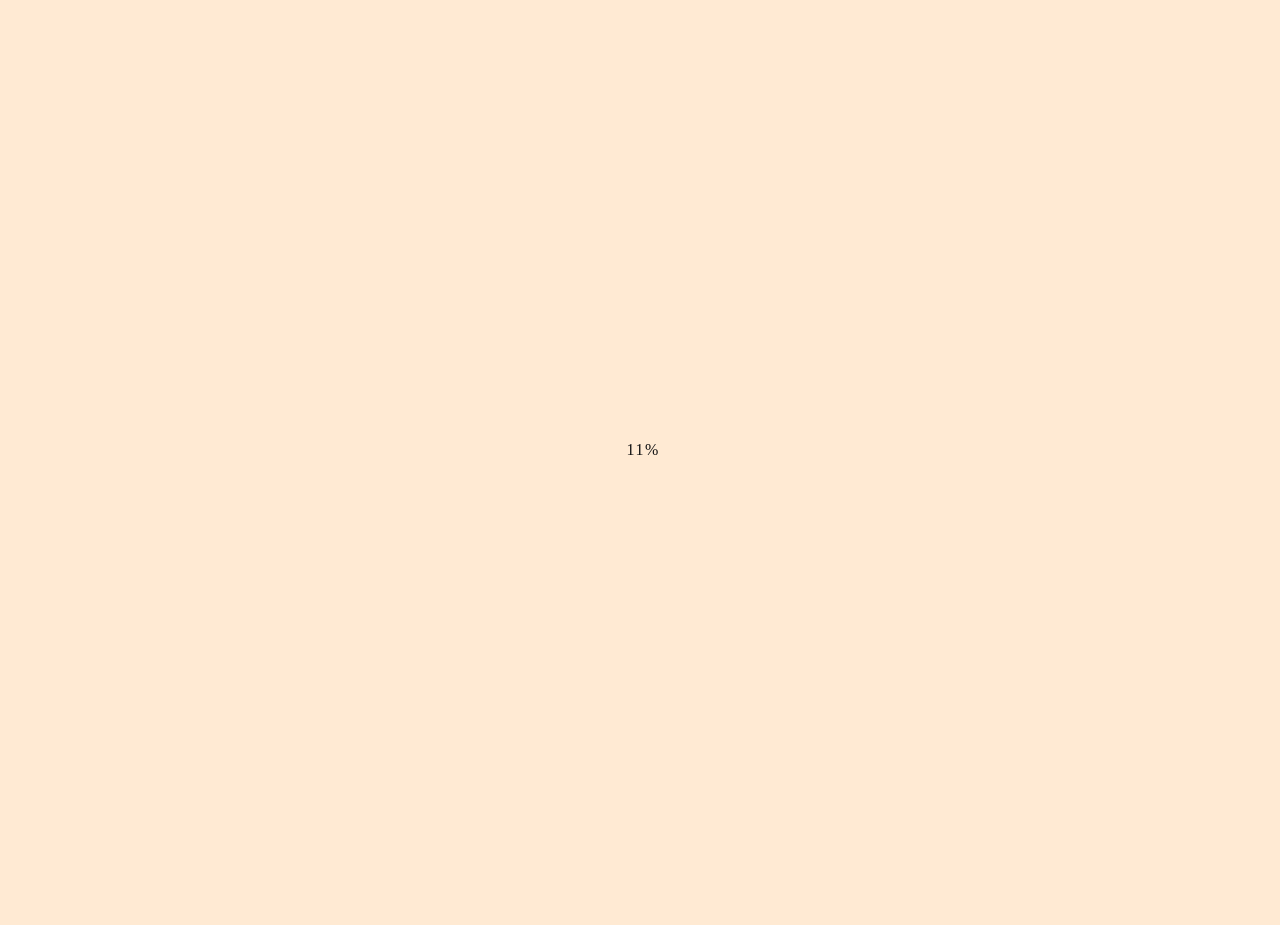
==== commit fdd9509c: "Anchor cursor follower to the viewport corner Without top/left the fixed circle started from its in-" ====
--- a/index.html
+++ b/index.html
@@ -158,9 +158,9 @@
       text-align: right;
     }
   </style>
-  <link id="site-stylesheet" rel="preload" href="/styles.css?v=89" as="style"
+  <link id="site-stylesheet" rel="preload" href="/styles.css?v=90" as="style"
     onload="this.onload=null;this.rel='stylesheet';this.dataset.loaded='true';window.dispatchEvent(new Event('site-styles-ready'))">
-  <noscript><link rel="stylesheet" href="/styles.css?v=89"></noscript>
+  <noscript><link rel="stylesheet" href="/styles.css?v=90"></noscript>
 </head>
 <body class="loading-active">
 
--- a/styles.css
+++ b/styles.css
@@ -1700,7 +1700,11 @@
   height: 12px;
   border-radius: 50%;
   background-color: transparent;
+  /* Anchor to the viewport corner; without top/left the circle starts
+     from its in-flow spot, which moves when the lightbox locks scroll. */
   position: fixed;
+  top: 0;
+  left: 0;
   pointer-events: none;
   z-index: 99999;
   transform: translate3d(0, 0, 0) translate(-50%, -50%);
--- a/styles.css
+++ b/styles.css
@@ -1700,7 +1700,11 @@
   height: 12px;
   border-radius: 50%;
   background-color: transparent;
+  /* Anchor to the viewport corner; without top/left the circle starts
+     from its in-flow spot, which moves when the lightbox locks scroll. */
   position: fixed;
+  top: 0;
+  left: 0;
   pointer-events: none;
   z-index: 99999;
   transform: translate3d(0, 0, 0) translate(-50%, -50%);
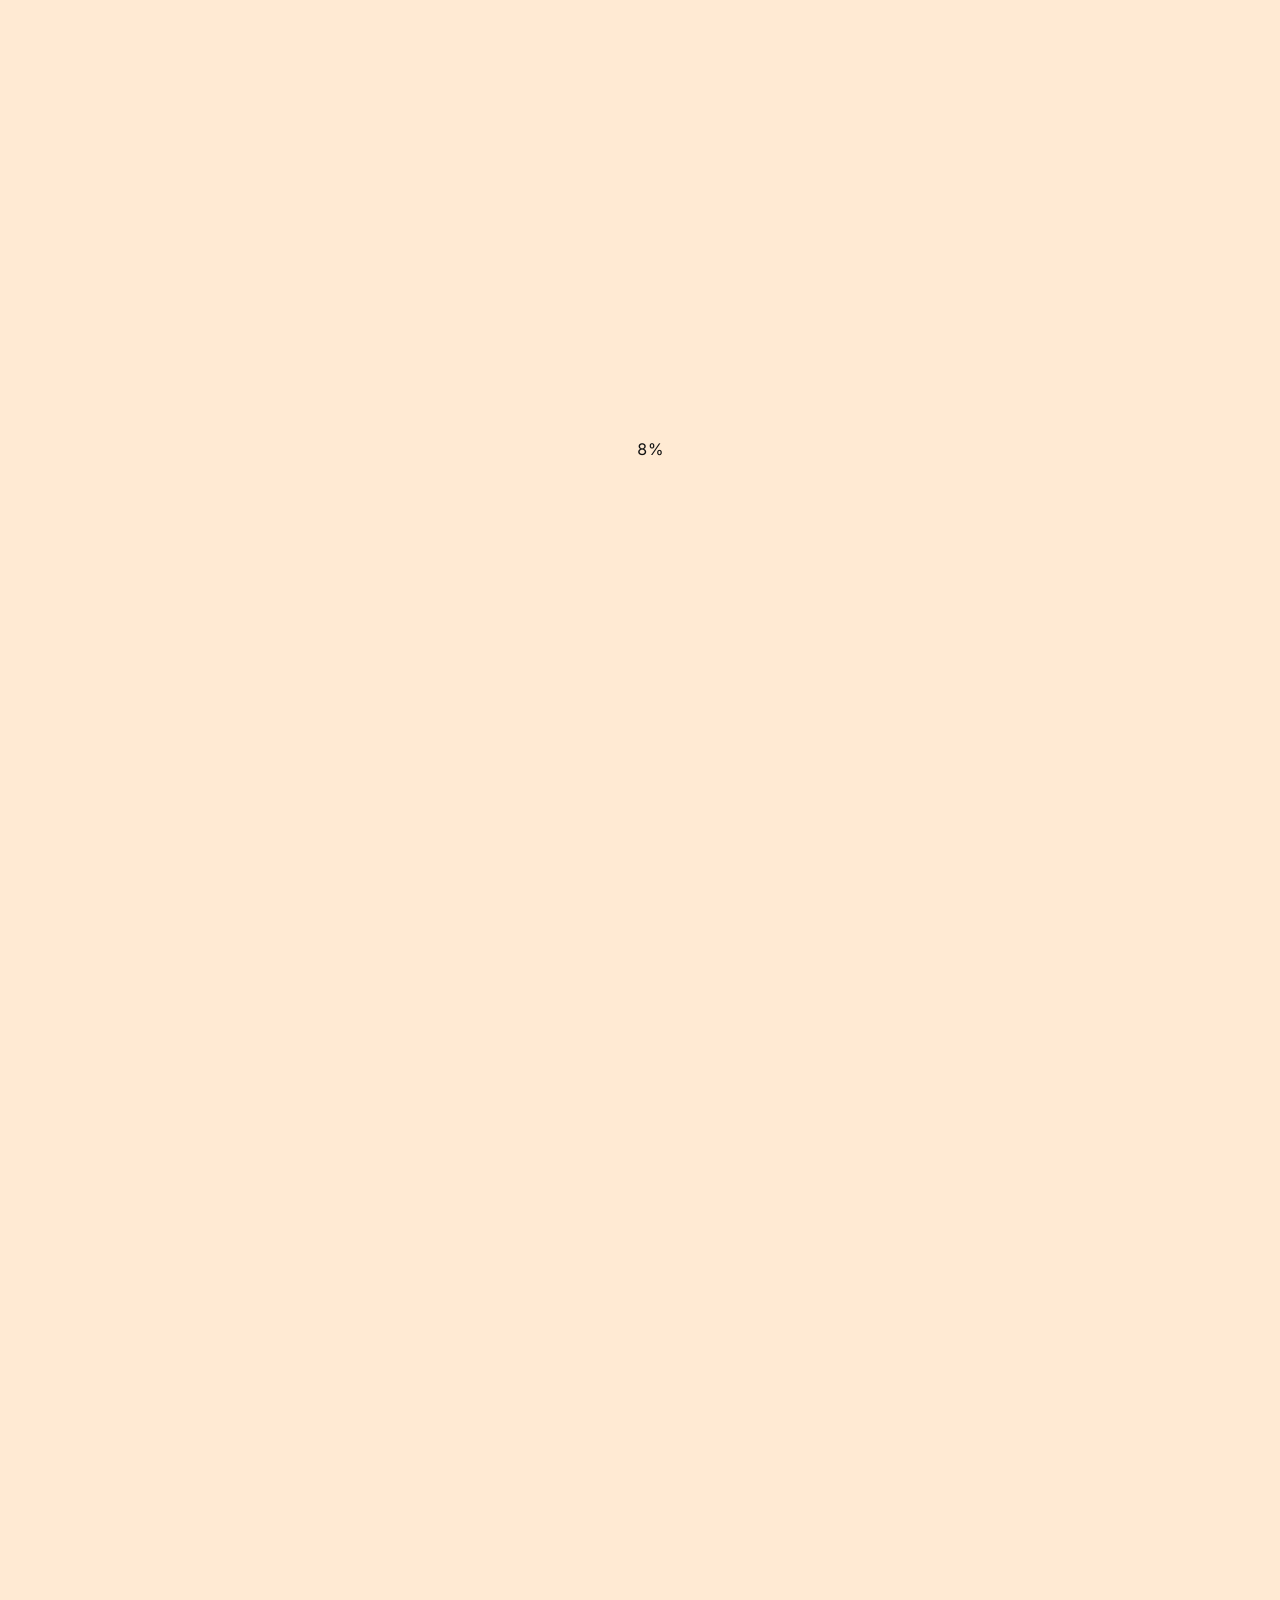
==== commit fdcce976: "Strip comments, simplify code and self-host Inter Remove all comments; merge duplicate CSS rules and" ====
--- a/index.html
+++ b/index.html
@@ -1,14 +1,12 @@
 <!DOCTYPE html>
 <html lang="en" class="loading-active">
 <head>
-  <!-- Redirect sin4ch.github.io to sin4.ch -->
   <script>
     if (window.location.hostname === 'sin4ch.github.io') {
       window.location.replace('https://sin4.ch' + window.location.pathname + window.location.search);
     }
   </script>
 
-  <!-- Google tag (gtag.js) -->
   <script async src="https://www.googletagmanager.com/gtag/js?id=G-5ZPPHJKRHE"></script>
   <script>
     window.dataLayer = window.dataLayer || [];
@@ -24,14 +22,11 @@
   <meta name="apple-mobile-web-app-title" content="Osinachi">
   <meta name="apple-mobile-web-app-status-bar-style" content="black-translucent">
 
-
-  <!-- SEO Meta Tags -->
   <meta name="description" content="Osinachi Okpara is a software engineer, developer advocate and AWS Community Builder, passionate about agentic AI, cloud engineering, and open-source software.">
   <meta name="author" content="Osinachi Okpara">
   <meta name="keywords" content="Osinachi Okpara, Developer Advocate, Software Engineer, AWS Community Builder, Agentic AI, Cloud Engineering, Open Source, DevOps, Python, FastAPI, MCP, Model Context Protocol, LLM, GenAI, AI Agents, Cloud Infrastructure, Technical Writing, Community Architect, AWS, Terraform, Docker, GitHub Actions, API Development">
   <meta name="robots" content="index, follow">
 
-  <!-- Theme Colors -->
   <meta id="system-theme-color" name="theme-color" content="#ffead3">
   <script>
     (() => {
@@ -39,15 +34,11 @@
       try {
         isDark = localStorage.getItem('theme') === 'dark';
       } catch {}
-      const themeColor = document.getElementById('system-theme-color');
-
       document.documentElement.classList.toggle('dark-mode', isDark);
-      themeColor?.setAttribute('content', isDark ? '#121212' : '#ffead3');
-      document.documentElement.style.colorScheme = isDark ? 'dark' : 'light';
+      document.getElementById('system-theme-color')?.setAttribute('content', isDark ? '#121212' : '#ffead3');
     })();
   </script>
 
-  <!-- Open Graph / Facebook -->
   <meta property="og:type" content="website">
   <meta property="og:title" content="Osinachi Okpara - AI Developer Advocate and Software Engineer">
   <meta property="og:description" content="Osinachi Okpara is a software engineer, developer advocate and AWS Community Builder, passionate about agentic AI, cloud engineering, and open-source software.">
@@ -58,7 +49,6 @@
   <meta property="og:url" content="https://sin4.ch">
   <meta property="og:site_name" content="Osinachi Okpara">
 
-  <!-- Twitter -->
   <meta name="twitter:card" content="summary_large_image">
   <meta name="twitter:site" content="@sin4ch">
   <meta name="twitter:creator" content="@sin4ch">
@@ -67,10 +57,8 @@
   <meta name="twitter:image" content="https://sin4.ch/social-preview.png?v=2">
   <meta name="twitter:image:alt" content="Osinachi Okpara - AI Developer Advocate and Software Engineer">
 
-  <!-- Canonical URL -->
   <link rel="canonical" href="https://sin4.ch">
 
-  <!-- Structured data -->
   <script type="application/ld+json">
   {
     "@context": "https://schema.org",
@@ -116,7 +104,6 @@
   }
   </script>
 
-  <!-- Favicon -->
   <link id="favicon" rel="icon" type="image/x-icon" href="/favicon.ico">
   <link rel="icon" type="image/png" sizes="32x32" href="/favicon-32x32.png">
   <link rel="icon" type="image/png" sizes="16x16" href="/favicon-16x16.png">
@@ -124,7 +111,19 @@
   <link rel="manifest" href="/site.webmanifest">
 
   <title>Osinachi Okpara - AI Developer Advocate and Software Engineer</title>
+  <link rel="preload" href="/fonts/inter.woff2" as="font" type="font/woff2" crossorigin>
   <style>
+    @font-face {
+      font-family: 'InterVariable';
+      font-weight: 300 500;
+      font-display: block;
+      src: url('/fonts/inter.woff2') format('woff2');
+    }
+    @font-face {
+      font-family: 'InterLoader';
+      font-display: block;
+      src: url('[data-uri]') format('woff2');
+    }
     html, body {
       margin: 0;
       min-height: 100%;
@@ -153,18 +152,18 @@
     .loading-percentage {
       display: inline-block;
       width: 5ch;
-      font: 400 14px/1.2 ui-monospace, SFMono-Regular, Menlo, Consolas, monospace;
+      font: 400 1rem/1.2 'InterLoader';
+      font-variant-numeric: tabular-nums;
       letter-spacing: .1em;
       text-align: right;
     }
   </style>
-  <link id="site-stylesheet" rel="preload" href="/styles.css?v=90" as="style"
+  <link id="site-stylesheet" rel="preload" href="/styles.css" as="style"
     onload="this.onload=null;this.rel='stylesheet';this.dataset.loaded='true';window.dispatchEvent(new Event('site-styles-ready'))">
-  <noscript><link rel="stylesheet" href="/styles.css?v=90"></noscript>
+  <noscript><link rel="stylesheet" href="/styles.css"></noscript>
 </head>
-<body class="loading-active">
-
-  <!-- Loading Screen -->
+<body>
+
   <div class="loading-screen" id="loading-screen">
     <div class="loading-content">
       <div class="loading-percentage" id="loading-percentage">0%</div>
@@ -293,7 +292,6 @@
   </script>
   <noscript><style>.loading-screen { display: none; }</style></noscript>
 
-  <!-- Lightbox -->
   <div class="lightbox" id="lightbox" role="dialog" aria-modal="true" aria-label="Gallery image viewer" aria-hidden="true">
     <div class="lightbox-story-bar" aria-hidden="true">
       <div class="lightbox-story-progress" id="lightbox-story-progress"></div>
@@ -328,15 +326,12 @@
     <div class="lightbox-thumbs" id="lightbox-thumbs"></div>
   </div>
 
-  <!-- Cursor Follower -->
   <div class="cursor-follower" id="cursorFollower"></div>
 
-  <!-- Photo Carousel -->
   <div class="photo-carousel-wrapper" id="carousel-wrapper">
     <div class="photo-carousel" id="photo-carousel"></div>
   </div>
 
-  <!-- Main Content -->
   <div id="top-fade" aria-hidden="true"></div>
   <div id="bottom-fade" aria-hidden="true"></div>
   <div class="main-wrapper" id="main-wrapper">
@@ -368,34 +363,16 @@
           <a class="nav-item" data-target="gallery" href="/gallery/">Gallery</a>
           <a class="nav-item" data-target="experience" href="/experience/">Experience</a>
           <button class="theme-toggle" id="themeToggle" aria-label="Toggle dark mode"></button>
-          <div class="mobile-menu-contact" aria-label="Contact links">
-            <a class="contact-icon" href="mailto:okparaosi17@gmail.com" aria-label="Email"><span class="contact-tooltip" aria-hidden="true">Email</span>
-              <svg class="filled-icon" viewBox="1 3 22 18" aria-hidden="true"><path fill-rule="evenodd" clip-rule="evenodd" d="M23 6V18C23 19.6523 21.6523 21 20 21H4C2.34772 21 1 19.6523 1 18V6C1 4.34315 2.34315 3 4 3H20C21.6569 3 23 4.34315 23 6ZM3.10658 5.55395C3.27196 5.22692 3.61204 5 4 5H20C20.388 5 20.728 5.22692 20.8934 5.55395L12 11.7793L3.10658 5.55395ZM3 7.92066L10.8531 13.4178C11.5417 13.8999 12.4583 13.8999 13.1469 13.4178L21 7.92066V18C21 18.5477 20.5477 19 20 19H4C3.45228 19 3 18.5477 3 18V7.92066Z"></path></svg>
-            </a>
-            <a class="contact-icon" href="https://linkedin.com/in/osinachiokpara" target="_blank" rel="noopener" aria-label="LinkedIn"><span class="contact-tooltip" aria-hidden="true">LinkedIn</span>
-              <svg class="filled-icon" viewBox="5.1 4.2 15.1 14.7" aria-hidden="true"><path d="M5.3 8.9h3.1v10H5.3v-10Zm1.6-4.7a1.8 1.8 0 1 1 0 3.6 1.8 1.8 0 0 1 0-3.6Zm3.4 4.7h3v1.4h.1c.4-.8 1.5-1.7 3-1.7 3.2 0 3.8 2.1 3.8 4.9v5.4h-3.1v-4.8c0-1.2 0-2.7-1.6-2.7s-1.9 1.3-1.9 2.6v4.9h-3.1v-10Z"></path></svg>
-            </a>
-            <a class="contact-icon" href="https://github.com/sin4ch" target="_blank" rel="noopener" aria-label="GitHub"><span class="contact-tooltip" aria-hidden="true">GitHub</span>
-              <svg class="filled-icon" viewBox="0.5 0.5 23 22.4" aria-hidden="true"><path d="M12 .5C5.65.5.5 5.65.5 12c0 5.1 3.29 9.39 7.86 10.91.58.1.79-.25.79-.55v-2.16c-3.2.7-3.87-1.37-3.87-1.37-.52-1.33-1.28-1.69-1.28-1.69-1.05-.72.08-.7.08-.7 1.16.08 1.77 1.19 1.77 1.19 1.03 1.76 2.7 1.25 3.36.96.1-.75.4-1.25.73-1.54-2.55-.29-5.24-1.28-5.24-5.68 0-1.25.45-2.28 1.19-3.08-.12-.29-.52-1.46.11-3.04 0 0 .97-.31 3.17 1.18A10.99 10.99 0 0 1 12 6.04c.98 0 1.96.13 2.88.39 2.2-1.49 3.17-1.18 3.17-1.18.63 1.58.23 2.75.11 3.04.74.8 1.19 1.83 1.19 3.08 0 4.42-2.69 5.39-5.25 5.67.41.36.78 1.06.78 2.14v3.18c0 .3.21.66.79.55A11.51 11.51 0 0 0 23.5 12C23.5 5.65 18.35.5 12 .5Z"></path></svg>
-            </a>
-            <a class="contact-icon" href="https://x.com/sin4ch" target="_blank" rel="noopener" aria-label="X"><span class="contact-tooltip" aria-hidden="true">X</span>
-              <svg class="filled-icon" viewBox="2.7 3 19 18" aria-hidden="true"><path d="M13.9 10.6 20.9 3h-1.7l-6 6.5L8.3 3H2.7l7.4 9.8L2.7 21h1.7l6.5-7.1 5.2 7.1h5.6l-7.8-10.4Zm-2.3 2.5-.8-1L4.9 4.2h2.6l4.8 6.4.8 1 6.3 8.3h-2.6l-5.2-6.8Z"></path></svg>
-            </a>
-            <a class="contact-icon" href="https://drive.google.com/file/d/1L5ceYqwEsZa2TuNwEsT65-IAWpmQLh8Y/view" target="_blank" rel="noopener" aria-label="Resume"><span class="contact-tooltip" aria-hidden="true">Resume</span>
-              <svg viewBox="4 2 16 20" aria-hidden="true"><path d="M8 13H14M8 17H16M13 3H5V21H19V9M13 3H14L19 8V9M13 3V7C13 8 14 9 15 9H19" stroke-linecap="round" stroke-linejoin="round"/></svg>
-            </a>
-          </div>
+          <div class="mobile-menu-contact" aria-label="Contact links"></div>
         </div>
       </nav>
       <main class="content">
-        <!-- Home -->
-        <section id="home" class="active">
+        <section id="home" data-title="Osinachi Okpara - AI Developer Advocate and Software Engineer" class="active">
           <div class="section-description home-intro" id="home-intro"><h1 class="home-name">Osinachi Okpara.</h1> <span class="home-roles">Software Engineer. Developer Advocate. <a href="https://builder.aws.com/community/community-builders" target="_blank" rel="noopener">2x AWS Community Builder</a>.</span></div>
           <button class="home-work-link" type="button">See my work <span aria-hidden="true">→</span></button>
         </section>
 
-        <!-- Projects -->
-        <section id="projects">
+        <section id="projects" data-title="Projects - Osinachi Okpara">
           <div class="section-filter project-sort" data-sort-section="projects" aria-label="Sort projects">
             <span class="section-filter-label" aria-hidden="true">Filter by</span>
             <button class="section-filter-button active" type="button" data-sort-value="date" aria-pressed="true">DATE</button>
@@ -510,15 +487,14 @@
           </div>
         </section>
 
-        <!-- Open Source -->
-        <section id="opensource">
+        <section id="opensource" data-title="Open Source - Osinachi Okpara">
           <div class="items">
             <div class="item">
               <div class="item-meta">2026</div>
               <div class="item-content">
                 <a class="opensource-card-link" href="https://github.com/anomalyco/opencode/issues/6712" target="_blank" rel="noopener">
                   <div class="experience-logo-link">
-                    <img class="experience-logo" src="/assets/org-icons/anomalyco.webp?v=2" alt="Anomaly Co" width="48" height="48" decoding="async">
+                    <img class="experience-logo" src="/assets/org-icons/anomalyco.webp" alt="Anomaly Co" width="48" height="48" decoding="async">
                   </div>
                   <div class="experience-details">
                     <div class="item-title">Improve MCP documentation clarity about config file location</div>
@@ -546,7 +522,7 @@
               <div class="item-content">
                 <a class="opensource-card-link" href="https://github.com/anomalyco/opencode/pull/2707" target="_blank" rel="noopener">
                   <div class="experience-logo-link">
-                    <img class="experience-logo" src="/assets/org-icons/anomalyco.webp?v=2" alt="Anomaly Co" width="48" height="48" decoding="async">
+                    <img class="experience-logo" src="/assets/org-icons/anomalyco.webp" alt="Anomaly Co" width="48" height="48" decoding="async">
                   </div>
                   <div class="experience-details">
                     <div class="item-title">Enhance theme documentation with links to original sources</div>
@@ -560,7 +536,7 @@
               <div class="item-content">
                 <a class="opensource-card-link" href="https://github.com/anomalyco/opencode/issues/2625" target="_blank" rel="noopener">
                   <div class="experience-logo-link">
-                    <img class="experience-logo" src="/assets/org-icons/anomalyco.webp?v=2" alt="Anomaly Co" width="48" height="48" decoding="async">
+                    <img class="experience-logo" src="/assets/org-icons/anomalyco.webp" alt="Anomaly Co" width="48" height="48" decoding="async">
                   </div>
                   <div class="experience-details">
                     <div class="item-title">Fix incomplete statement in config documentation</div>
@@ -628,8 +604,7 @@
           </div>
         </section>
 
-        <!-- Writing -->
-        <section id="writing">
+        <section id="writing" data-title="Writing - Osinachi Okpara">
           <div class="section-filter" data-filter-section="writing" aria-label="Filter writing">
             <span class="section-filter-label" aria-hidden="true">Filter by</span>
             <button class="section-filter-button active" type="button" data-filter-value="all" aria-pressed="true">ALL</button>
@@ -754,8 +729,7 @@
           </div>
         </section>
 
-        <!-- Talks -->
-        <section id="talks">
+        <section id="talks" data-title="Speaking and Hosting - Osinachi Okpara">
           <div class="section-filter" data-filter-section="talks" aria-label="Filter speaking and hosting">
             <span class="section-filter-label" aria-hidden="true">Filter by</span>
             <button class="section-filter-button active" type="button" data-filter-value="favourite" aria-pressed="true">FAVOURITES</button>
@@ -1023,13 +997,11 @@
           </div>
         </section>
 
-        <!-- Gallery -->
-        <section id="gallery">
+        <section id="gallery" data-title="Gallery - Osinachi Okpara">
           <div class="bento-grid" id="gallery-grid"></div>
         </section>
 
-        <!-- Experience -->
-        <section id="experience">
+        <section id="experience" data-title="Experience - Osinachi Okpara">
           <div class="items">
             <div class="item">
               <div class="item-meta"></div>
@@ -1132,7 +1104,6 @@
       </main>
     </div>
 
-    <!-- Contact Bar -->
     <div class="contact-bar" id="contact-bar">
       <div class="contact-links">
         <a class="contact-icon" href="mailto:okparaosi17@gmail.com" aria-label="Email"><span class="contact-tooltip" aria-hidden="true">Email</span>
@@ -1153,7 +1124,7 @@
       </div>
     </div>
   </div>
-  <script src="/gallery.js?v=13" defer></script>
-  <script src="/main.js?v=24" defer></script>
+  <script src="/gallery.js" defer></script>
+  <script src="/main.js" defer></script>
 </body>
 </html>
--- a/styles.css
+++ b/styles.css
@@ -1,29 +1,3 @@
-/* ============================================
-   CSS TABLE OF CONTENTS
-   ============================================
-   1.  Reset & CSS Custom Properties
-   2.  Base & Typography
-   3.  Layout
-   4.  Navigation
-   5.  Contact Bar
-   6.  Sections & Content Items
-   7.  Home Section
-   8.  Gallery
-   9.  Photo Carousel
-   10. Lightbox / Image Viewer
-   11. Theme Toggle & Dark Mode
-   12. Loading Screen
-   13. Cursor Follower
-   14. Responsive - Tablet (max-width: 1024px)
-   15. Responsive - Mobile (max-width: 768px)
-   16. Responsive - Small Mobile (max-width: 480px)
-   17. Responsive - Touch Devices
-   ============================================ */
-
-
-/* ============================================
-   1. RESET & CSS CUSTOM PROPERTIES
-   ============================================ */
 * {
   margin: 0;
   padding: 0;
@@ -39,8 +13,6 @@
   --bg-light: var(--color-cream);
   --text-dark: var(--color-ink);
   --text-muted: rgba(18, 18, 18, 0.6);
-  --item-secondary: var(--text-muted);
-  --text-muted-70: var(--text-muted);
   --spacing: clamp(16px, 3vw, 40px);
   --line-color: rgba(18, 18, 18, 0.2);
   --font-size-body: 1rem;
@@ -50,32 +22,7 @@
   --font-size-menu: 2rem;
 }
 
-@font-face {
-  font-family: 'InterVariable';
-  font-style: normal;
-  font-weight: 300 500;
-  font-display: swap;
-  src: url('https://rsms.me/inter/font-files/InterVariable.woff2?v=4.1') format('woff2');
-}
-
-@font-face {
-  font-family: 'InterVariable';
-  font-style: italic;
-  font-weight: 300 500;
-  font-display: swap;
-  src: url('https://rsms.me/inter/font-files/InterVariable-Italic.woff2?v=4.1') format('woff2');
-}
-
-
-/* ============================================
-   2. BASE & TYPOGRAPHY
-   ============================================ */
 ::selection {
-  background-color: var(--text-dark);
-  color: var(--bg-light);
-}
-
-::-moz-selection {
   background-color: var(--text-dark);
   color: var(--bg-light);
 }
@@ -88,64 +35,18 @@
   scrollbar-width: thin;
   scrollbar-color: var(--text-dark) transparent;
   background-color: var(--bg-light);
-  background-image: none;
   color-scheme: light;
 }
 
 body {
   min-height: 100%;
   min-height: 100svh;
-  /* Sideways lock lives here (not on html): it hides off-canvas content
-     like the translated phone menu, while leaving position:sticky working.
-     Wide content (e.g. cursor follower) stays clamped in script instead. */
   overflow-x: clip;
   overflow-y: auto;
-  -webkit-overflow-scrolling: touch;
   touch-action: pan-y pinch-zoom;
   scrollbar-width: thin;
   scrollbar-color: var(--text-dark) transparent;
   background-color: var(--bg-light);
-  background-image: none;
-}
-
-html.loading-active,
-body.loading-active {
-  overflow: hidden;
-  height: 100vh;
-  height: 100dvh;
-  overscroll-behavior: none;
-  touch-action: pinch-zoom;
-}
-
-body.lightbox-open {
-  position: fixed;
-  width: 100%;
-  overflow: hidden;
-}
-
-html::-webkit-scrollbar,
-body::-webkit-scrollbar {
-  width: 6px;
-  height: 6px;
-}
-
-html::-webkit-scrollbar-track,
-body::-webkit-scrollbar-track {
-  background: transparent;
-}
-
-html::-webkit-scrollbar-thumb,
-body::-webkit-scrollbar-thumb {
-  background-color: var(--text-dark);
-  border-radius: 999px;
-}
-
-html::-webkit-scrollbar-thumb:hover,
-body::-webkit-scrollbar-thumb:hover {
-  background-color: var(--text-dark);
-}
-
-body {
   font-family: var(--font-sans);
   color: var(--text-dark);
   line-height: 1.6;
@@ -154,9 +55,45 @@
   text-rendering: optimizeLegibility;
 }
 
+html.loading-active,
+html.loading-active body {
+  overflow: hidden;
+  height: 100vh;
+  height: 100dvh;
+  overscroll-behavior: none;
+  touch-action: pinch-zoom;
+}
+
+body.lightbox-open {
+  position: fixed;
+  width: 100%;
+  overflow: hidden;
+}
+
+html::-webkit-scrollbar,
+body::-webkit-scrollbar {
+  width: 6px;
+  height: 6px;
+}
+
+html::-webkit-scrollbar-track,
+body::-webkit-scrollbar-track {
+  background: transparent;
+}
+
+html::-webkit-scrollbar-thumb,
+body::-webkit-scrollbar-thumb {
+  background-color: var(--text-dark);
+  border-radius: 999px;
+}
+
 a {
   color: var(--text-dark);
   text-decoration: none;
+}
+
+button {
+  font-family: inherit;
 }
 
 a,
@@ -173,10 +110,6 @@
   outline: none;
 }
 
-
-/* ============================================
-   3. LAYOUT
-   ============================================ */
 .main-wrapper {
   min-height: 100vh;
   min-height: 100svh;
@@ -221,17 +154,11 @@
   touch-action: pan-y pinch-zoom;
 }
 
-/* Mobile-only fade curtains: full definitions live in the mobile media
-   block. Desktop keeps its original opaque bars and mask. */
 #top-fade,
 #bottom-fade {
   display: none;
 }
 
-
-/* ============================================
-   4. NAVIGATION
-   ============================================ */
 .nav-links {
   display: flex;
   flex-direction: column;
@@ -239,7 +166,6 @@
 }
 
 .nav-item {
-  font-family: inherit;
   font-size: var(--font-size-small);
   letter-spacing: 0.1em;
   text-transform: uppercase;
@@ -252,20 +178,9 @@
   padding: 0;
   width: fit-content;
   white-space: nowrap;
-  text-decoration: none;
-}
-
-.sidebar,
-.mobile-top-bar,
-.hamburger {
-  font-family: var(--font-sans);
 }
 
 @media (min-width: 769px) {
-  .sidebar {
-    font-family: var(--font-sans);
-  }
-
   .sidebar .nav-item {
     font-size: var(--font-size-body);
     font-weight: 400;
@@ -279,10 +194,7 @@
   }
 }
 
-.nav-item:hover {
-  color: var(--text-dark);
-}
-
+.nav-item:hover,
 .nav-item.active {
   color: var(--text-dark);
 }
@@ -291,7 +203,6 @@
   display: inline-flex;
   align-items: center;
   justify-content: center;
-  padding: 0;
   margin-bottom: 4px;
 }
 
@@ -299,8 +210,6 @@
   width: 26px;
   height: 26px;
   border-radius: 50%;
-  border: none;
-  outline: none;
 }
 
 .mobile-top-bar {
@@ -337,10 +246,6 @@
   transform: translateY(-4px) rotate(-45deg);
 }
 
-
-/* ============================================
-   5. CONTACT BAR
-   ============================================ */
 .contact-bar {
   position: fixed;
   bottom: 0;
@@ -353,7 +258,6 @@
   padding: 24px var(--spacing) var(--spacing);
   background-color: var(--bg-light);
   z-index: 100;
-  font-family: var(--font-sans);
 }
 
 .profile-photo {
@@ -377,18 +281,6 @@
   gap: 20px;
   flex-wrap: nowrap;
   white-space: nowrap;
-  margin-left: 0;
-}
-
-.contact-bar a {
-  color: var(--text-muted);
-  text-decoration: none;
-  transition: color 0.2s ease;
-}
-
-.contact-bar a:hover {
-  color: var(--text-dark);
-  text-decoration: none;
 }
 
 .contact-icon {
@@ -399,6 +291,11 @@
   width: 18px;
   height: 18px;
   color: var(--text-muted);
+  transition: color 0.2s ease;
+}
+
+.contact-icon:hover {
+  color: var(--text-dark);
 }
 
 .contact-tooltip {
@@ -412,7 +309,6 @@
   border: 1px solid var(--text-muted);
   border-radius: var(--badge-radius);
   color: var(--text-muted);
-  font-family: var(--font-sans);
   font-size: var(--font-size-badge);
   font-weight: 400;
   line-height: 1.2;
@@ -441,7 +337,6 @@
   stroke-linejoin: round;
 }
 
-/* Wide envelope: fills its box edge-to-edge like the other marks fill theirs */
 .contact-icon[aria-label="Email"] svg {
   flex: none;
   width: 16.5px;
@@ -457,9 +352,6 @@
   display: none;
 }
 
-/* ============================================
-   6. SECTIONS & CONTENT ITEMS
-   ============================================ */
 section {
   position: relative;
   display: none;
@@ -486,7 +378,6 @@
 }
 
 .section-description {
-  font-family: var(--font-sans);
   font-size: var(--font-size-body);
   line-height: 1.3;
   color: var(--text-dark);
@@ -494,8 +385,6 @@
 }
 
 .section-filter {
-  /* Sticky at its own natural offset, so the bar never travels: it sits
-     exactly where it loads while content slides beneath it. */
   position: sticky;
   top: var(--spacing);
   z-index: 50;
@@ -503,15 +392,10 @@
   justify-content: flex-end;
   align-items: center;
   flex-wrap: wrap;
-  gap: 0;
-  margin-bottom: 0;
   padding: 8px 0 16px;
   background-color: var(--bg-light);
-  font-family: var(--font-sans);
-}
-
-/* Mask: paints everything above the bar in page background, so scrolled
-   content never shows past it (desktop only; mobile keeps its top gap). */
+}
+
 .section-filter::before {
   content: "";
   position: absolute;
@@ -523,7 +407,6 @@
 }
 
 .section-filter-label {
-  font-family: var(--font-sans);
   font-size: var(--font-size-badge);
   letter-spacing: 0.1em;
   text-transform: uppercase;
@@ -540,7 +423,6 @@
   background: transparent;
   color: var(--text-muted);
   cursor: pointer;
-  font-family: inherit;
   font-size: var(--font-size-badge);
   letter-spacing: 0.1em;
   line-height: 1.2;
@@ -553,8 +435,6 @@
   border-left: none;
 }
 
-/* Row boxes built by packFilterRows(): each hugs exactly one row of buttons,
-   so wrapped rows never stretch a box full-width. */
 .section-filter-row {
   position: relative;
   display: flex;
@@ -588,7 +468,6 @@
   color: var(--bg-light) !important;
 }
 
-/* Keep the selected fill from covering the button's translucent border. */
 .section-filter-button.active {
   background-clip: padding-box;
 }
@@ -596,7 +475,6 @@
 .items {
   display: flex;
   flex-direction: column;
-  gap: 0;
 }
 
 .item {
@@ -616,7 +494,6 @@
 }
 
 .item-meta {
-  font-family: var(--font-sans);
   font-size: var(--font-size-small);
   letter-spacing: 0.1em;
   color: var(--text-muted);
@@ -626,7 +503,6 @@
 }
 
 .item-meta:empty {
-  display: block;
   border-top: none;
 }
 
@@ -651,7 +527,6 @@
 .items > .item:has(.item-meta:empty):first-child .item-content,
 .items > .item:has(.item-meta:empty).filter-first-visible .item-content {
   border-top: none;
-  padding-top: 12px;
 }
 
 #experience .items > .item:first-child .item-content {
@@ -664,11 +539,10 @@
 }
 
 .item-tags {
-  font-family: var(--font-sans);
   font-size: var(--font-size-body);
   letter-spacing: 0.1em;
   text-transform: uppercase;
-  color: var(--text-muted-70);
+  color: var(--text-muted);
 }
 
 .item-title {
@@ -680,41 +554,21 @@
 .item-subtitle {
   font-size: var(--font-size-body);
   line-height: 1.35;
-  color: var(--item-secondary);
+  color: var(--text-muted);
 }
 
 .item-content a {
   color: inherit;
-  text-decoration: none;
 }
 
 .date-text {
-  font-family: var(--font-sans);
   display: inline-flex;
   align-items: center;
   gap: 8px;
 }
 
-.article-badge {
-  font-family: var(--font-sans);
-  background: var(--bg-light);
-  color: var(--text-muted);
-  border: 1px solid var(--text-muted);
-  padding: var(--badge-padding);
-  border-radius: var(--badge-radius);
-  font-size: var(--font-size-badge);
-  letter-spacing: 0.1em;
-  line-height: 1.2;
-}
-
 .meta-link {
   color: inherit;
-}
-
-#experience .item-subtitle,
-#experience .experience-duration,
-#opensource .item-subtitle {
-  font-family: var(--font-sans);
 }
 
 #experience .item-content,
@@ -743,9 +597,7 @@
   corner-shape: squircle;
   background-color: var(--line-color);
   color: var(--text-muted);
-  font-family: var(--font-sans);
   font-size: var(--font-size-small);
-  text-decoration: none;
 }
 
 .experience-logo-link::before {
@@ -798,10 +650,6 @@
   display: contents;
 }
 
-#opensource .opensource-card-link {
-  -webkit-tap-highlight-color: transparent;
-}
-
 #opensource .opensource-card-link:focus-visible .experience-details {
   outline: 2px solid var(--text-dark);
   outline-offset: 4px;
@@ -812,14 +660,10 @@
   -webkit-tap-highlight-color: transparent;
 }
 
-.source-ref {
-  display: inline;
-}
-
 .item-description {
   font-size: var(--font-size-body);
   line-height: 1.35;
-  color: var(--item-secondary);
+  color: var(--text-muted);
   margin-top: 2px;
 }
 
@@ -838,12 +682,11 @@
 }
 
 .item-stats {
-  font-family: var(--font-sans);
   font-size: var(--font-size-small);
   letter-spacing: 0.1em;
   line-height: 1.2;
   text-transform: uppercase;
-  color: var(--text-muted-70);
+  color: var(--text-muted);
   display: flex;
   gap: 6px;
   flex-wrap: wrap;
@@ -854,9 +697,9 @@
   display: none;
 }
 
+.article-badge,
 .stat-badge,
 .role-badge {
-  font-family: var(--font-sans);
   background: var(--bg-light);
   color: var(--text-muted);
   border: 1px solid var(--text-muted);
@@ -864,6 +707,14 @@
   border-radius: var(--badge-radius);
   font-size: var(--font-size-badge);
   letter-spacing: 0.1em;
+}
+
+.article-badge {
+  line-height: 1.2;
+}
+
+.stat-badge,
+.role-badge {
   display: inline-flex;
   align-items: center;
   gap: 3px;
@@ -872,19 +723,6 @@
 .stat-badge svg {
   width: 10px;
   height: 10px;
-}
-
-#talks .item-meta {
-  font-family: var(--font-sans);
-}
-
-#talks .item-tags,
-#talks .role-badge {
-  font-family: var(--font-sans);
-}
-
-#talks .item-subtitle {
-  font-family: var(--font-sans);
 }
 
 #talks .item-tags {
@@ -893,40 +731,31 @@
   line-height: 1.2;
 }
 
-
-
-/* ============================================
-   7. HOME SECTION
-   ============================================ */
 .home-intro {
-  --home-name-size: var(--font-size-large);
-  --home-role-size: var(--font-size-large);
-  font-size: var(--home-name-size);
+  font-size: var(--font-size-large);
   font-weight: 500;
   line-height: 1.35;
   display: flex;
   flex-direction: column;
   gap: 8px;
-  margin-top: 0;
   max-width: min(760px, 100%);
 }
 
 .home-intro a {
   color: inherit;
-  text-decoration: none;
 }
 
 .home-name {
   color: var(--text-dark);
-  font-size: var(--home-name-size);
+  font-size: var(--font-size-large);
   line-height: 1.35;
   font-weight: inherit;
   margin: 0;
 }
 
 .home-roles {
-  color: var(--item-secondary);
-  font-size: var(--home-role-size);
+  color: var(--text-muted);
+  font-size: var(--font-size-large);
   font-weight: 400;
   line-height: 1.35;
 }
@@ -939,12 +768,10 @@
   border-radius: 0;
   background: transparent;
   color: var(--text-dark);
-  font-family: var(--font-sans);
   font-size: var(--font-size-body);
   line-height: 1.1;
   cursor: pointer;
   padding: 0;
-  text-decoration: none;
 }
 
 .home-work-link span {
@@ -958,16 +785,8 @@
   transform: translateX(3px);
 }
 
-/* ============================================
-   8. GALLERY
-   ============================================ */
 #gallery {
-  position: relative;
   overflow-x: hidden;
-}
-
-#gallery .bento-grid {
-  width: 100%;
 }
 
 .bento-grid {
@@ -1050,10 +869,6 @@
   opacity: 1;
 }
 
-
-/* ============================================
-   9. PHOTO CAROUSEL
-   ============================================ */
 .photo-carousel-wrapper {
   position: fixed;
   left: 0;
@@ -1087,7 +902,6 @@
   overflow-y: hidden;
   overscroll-behavior-x: contain;
   scrollbar-width: none;
-  -ms-overflow-style: none;
   touch-action: pan-x pinch-zoom;
   user-select: none;
 }
@@ -1112,10 +926,6 @@
   background: var(--line-color);
 }
 
-
-/* ============================================
-   10. LIGHTBOX / IMAGE VIEWER
-   ============================================ */
 .lightbox {
   position: fixed;
   top: 0;
@@ -1124,6 +934,7 @@
   height: 100%;
   --lightbox-control-gap: 68px;
   --lightbox-strip-size: 56px;
+  --lightbox-image-max: calc(100vh - (var(--spacing) * 2) - (var(--lightbox-control-gap) * 2) - 38px - var(--lightbox-strip-size));
   padding:
     calc(var(--spacing) + var(--lightbox-control-gap) + 38px)
     var(--spacing)
@@ -1165,10 +976,6 @@
   transform-origin: left center;
 }
 
-.lightbox.active .lightbox-story-progress.is-running {
-  animation: story-progress 5s linear forwards;
-}
-
 @keyframes story-progress {
   from { transform: scaleX(0); }
   to { transform: scaleX(1); }
@@ -1183,7 +990,6 @@
   border: 0;
   background: transparent;
   cursor: pointer;
-  -webkit-tap-highlight-color: transparent;
 }
 
 .gallery-item:focus-visible {
@@ -1221,7 +1027,6 @@
   align-items: center;
   gap: 8px;
   color: var(--color-cream);
-  font-family: var(--font-sans);
   font-size: var(--font-size-small);
   line-height: 1.2;
   text-transform: none;
@@ -1313,7 +1118,7 @@
 .lightbox-content {
   position: relative;
   max-width: calc(100vw - (var(--spacing) * 2));
-  max-height: calc(100vh - (var(--spacing) * 2) - (var(--lightbox-control-gap) * 2) - 38px - var(--lightbox-strip-size));
+  max-height: var(--lightbox-image-max);
   display: flex;
   align-items: center;
   justify-content: center;
@@ -1321,7 +1126,7 @@
 
 .lightbox-content img {
   max-width: 100%;
-  max-height: calc(100vh - (var(--spacing) * 2) - (var(--lightbox-control-gap) * 2) - 38px - var(--lightbox-strip-size));
+  max-height: var(--lightbox-image-max);
   object-fit: contain;
 }
 
@@ -1367,22 +1172,14 @@
   align-items: center;
   justify-content: center;
   cursor: pointer;
-  transition: color 0.16s ease, border-color 0.16s ease, transform 0.16s ease, opacity 0.3s ease, visibility 0s;
-  font-family: var(--font-sans);
-}
-
-.lightbox-close:hover {
-  border-color: var(--color-cream);
-}
-
-/* Pausing fades everything but the photo; playing brings it back. */
+  transition: color 0.16s ease, opacity 0.3s ease, visibility 0s;
+}
+
 .lightbox-story-bar,
 .lightbox-thumbs {
   transition: opacity 0.3s ease, visibility 0s;
 }
 
-/* Visibility flips only after the fade-out, but at once on fade-in, so
-   the controls are focusable the moment they come back. */
 .lightbox.is-chrome-hidden .lightbox-story-bar,
 .lightbox.is-chrome-hidden .lightbox-close,
 .lightbox.is-chrome-hidden .lightbox-thumbs,
@@ -1455,7 +1252,6 @@
   padding: 6px 12px;
   background: rgba(0, 0, 0, 0.55);
   color: var(--color-cream);
-  font-family: var(--font-sans);
   font-size: var(--font-size-small);
   line-height: 1.2;
 }
@@ -1496,8 +1292,6 @@
   display: flex;
   gap: 6px;
   height: var(--lightbox-strip-size);
-  /* Half the strip on each side, so the first and last thumbnails can
-     also sit in the middle. */
   padding: 2px 50%;
   overflow-x: auto;
   overflow-y: hidden;
@@ -1512,8 +1306,6 @@
 }
 
 .lightbox-thumb {
-  /* Same height for all; the width follows the photo's shape (set from
-     gallery.js), so landscape and portrait read at a glance. */
   position: relative;
   flex: 0 0 auto;
   width: auto;
@@ -1527,7 +1319,6 @@
   opacity: 0.4;
   cursor: pointer;
   transition: opacity 0.2s ease;
-  -webkit-tap-highlight-color: transparent;
 }
 
 .lightbox-thumb img {
@@ -1540,8 +1331,6 @@
   opacity: 1;
 }
 
-/* Border drawn as its own layer above the photo, so a composited image
-   can't paint over it. */
 .lightbox-thumb.is-active::after {
   content: '';
   position: absolute;
@@ -1561,10 +1350,6 @@
   }
 }
 
-
-/* ============================================
-   11. THEME TOGGLE & DARK MODE
-   ============================================ */
 .theme-toggle {
   width: 12px;
   height: 12px;
@@ -1581,29 +1366,12 @@
   --bg-light: var(--color-ink);
   --text-dark: var(--color-cream);
   --text-muted: rgba(255, 234, 211, 0.6);
-  --item-secondary: var(--text-muted);
-  --text-muted-70: var(--text-muted);
   --line-color: rgba(255, 234, 211, 0.2);
   color-scheme: dark;
 }
 
-
-/* ============================================
-   12. LOADING SCREEN
-   ============================================ */
 .loading-screen {
-  position: fixed;
-  top: 0;
-  left: 0;
-  width: 100%;
-  height: 100%;
-  background-color: var(--bg-light);
-  z-index: 100000;
-  display: flex;
-  align-items: center;
-  justify-content: center;
   transition: transform 0.8s cubic-bezier(0.65, 0, 0.35, 1);
-  opacity: 1;
 }
 
 .loading-screen.hidden {
@@ -1612,23 +1380,6 @@
   visibility: hidden;
 }
 
-.loading-content {
-  text-align: center;
-  color: var(--text-dark);
-  font-family: var(--font-sans);
-}
-
-.loading-percentage {
-  font-family: var(--font-sans);
-  font-size: var(--font-size-body);
-  font-weight: 400;
-  letter-spacing: 0.1em;
-  display: inline-block;
-  width: 5ch;
-  text-align: right;
-}
-
-
 @media (prefers-reduced-motion: reduce) {
   .cursor-follower {
     display: none !important;
@@ -1677,7 +1428,6 @@
     scroll-behavior: auto;
   }
 
-  .gallery-skeleton,
   .progressive-image-preview,
   .lightbox-preview,
   .lightbox-hint-arrow,
@@ -1691,17 +1441,11 @@
   }
 }
 
-
-/* ============================================
-   13. CURSOR FOLLOWER
-   ============================================ */
 .cursor-follower {
   width: 12px;
   height: 12px;
   border-radius: 50%;
   background-color: transparent;
-  /* Anchor to the viewport corner; without top/left the circle starts
-     from its in-flow spot, which moves when the lightbox locks scroll. */
   position: fixed;
   top: 0;
   left: 0;
@@ -1732,10 +1476,6 @@
   }
 }
 
-
-/* ============================================
-   14. RESPONSIVE - TABLET (max-width: 1024px)
-   ============================================ */
 @media (max-width: 1024px) {
   .layout {
     grid-template-columns: 1fr 2fr;
@@ -1762,7 +1502,6 @@
 
   .item-content {
     grid-column: 1;
-    padding-top: 12px;
   }
 
   .item-meta {
@@ -1774,13 +1513,8 @@
     display: none;
   }
 
-
-}
-
-
-/* ============================================
-   15. RESPONSIVE - MOBILE (max-width: 768px)
-   ============================================ */
+}
+
 @media (max-width: 768px) {
   :root {
     --mobile-route-top-offset: 168px;
@@ -1791,116 +1525,79 @@
     overflow: auto;
     height: auto;
     overscroll-behavior: auto;
-    touch-action: pan-y pinch-zoom;
-    scrollbar-width: thin;
   }
 
   html.home-active,
-  body.home-active {
+  html.home-active body {
     height: 100vh;
     height: 100svh;
   }
 
-  /* pengzhe.ng-style fade curtains, mobile only: content dissolves into
-     the top header, and the bottom edge keeps hinting that content is
-     still behind it. The curtains sit above page content but below both
-     filter bars (z-index 50), so they can never cover the filters. */
   #top-fade,
   #bottom-fade {
     display: block;
-  }
-
-  /* No curtains on Home. While the hamburger menu is open they stay in
-     place underneath it: the menu surface is opaque, full-screen, and
-     z-index 10010 — far above the curtains' z-index 40 — so the curtains
-     can never paint on top of the menu. */
-  body.home-active #top-fade,
-  body.home-active #bottom-fade {
-    display: none;
-  }
-
-  /* Curtain shapes: the top solid band stops --top-fade-tuck above the
-     bottom of the bars it sits behind (the 60px top bar, or top bar +
-     pinned filter, set from main.js), then fades over --top-fade-len. The
-     bottom is solid only under the home indicator, then fades over
-     --bottom-fade-len. Both fades use smoothstep (3t^2 - 2t^3), flat at
-     both ends so neither edge shows a line. */
-  #top-fade {
-    --top-fade-tuck: 20px;
-    --top-fade-len: 72px;
-    --top-fade-solid: calc(60px + env(safe-area-inset-top, 0px) - var(--top-fade-tuck));
     position: fixed;
-    top: 0;
     left: 0;
     right: 0;
-    height: calc(var(--top-fade-solid) + var(--top-fade-len));
+    height: calc(var(--fade-solid) + var(--fade-len));
     z-index: 40;
     pointer-events: none;
-    background: linear-gradient(to bottom,
+    background: linear-gradient(var(--fade-dir),
       var(--bg-light) 0,
-      var(--bg-light) var(--top-fade-solid),
-      color-mix(in srgb, var(--bg-light) 98%, transparent) calc(var(--top-fade-solid) + var(--top-fade-len) * 0.0833),
-      color-mix(in srgb, var(--bg-light) 92.6%, transparent) calc(var(--top-fade-solid) + var(--top-fade-len) * 0.1667),
-      color-mix(in srgb, var(--bg-light) 84.4%, transparent) calc(var(--top-fade-solid) + var(--top-fade-len) * 0.25),
-      color-mix(in srgb, var(--bg-light) 74.1%, transparent) calc(var(--top-fade-solid) + var(--top-fade-len) * 0.3333),
-      color-mix(in srgb, var(--bg-light) 62.4%, transparent) calc(var(--top-fade-solid) + var(--top-fade-len) * 0.4167),
-      color-mix(in srgb, var(--bg-light) 50%, transparent) calc(var(--top-fade-solid) + var(--top-fade-len) * 0.5),
-      color-mix(in srgb, var(--bg-light) 37.6%, transparent) calc(var(--top-fade-solid) + var(--top-fade-len) * 0.5833),
-      color-mix(in srgb, var(--bg-light) 25.9%, transparent) calc(var(--top-fade-solid) + var(--top-fade-len) * 0.6667),
-      color-mix(in srgb, var(--bg-light) 15.6%, transparent) calc(var(--top-fade-solid) + var(--top-fade-len) * 0.75),
-      color-mix(in srgb, var(--bg-light) 7.4%, transparent) calc(var(--top-fade-solid) + var(--top-fade-len) * 0.8333),
-      color-mix(in srgb, var(--bg-light) 2%, transparent) calc(var(--top-fade-solid) + var(--top-fade-len) * 0.9167),
-      transparent calc(var(--top-fade-solid) + var(--top-fade-len)),
+      var(--bg-light) var(--fade-solid),
+      color-mix(in srgb, var(--bg-light) 98%, transparent) calc(var(--fade-solid) + var(--fade-len) * 0.0833),
+      color-mix(in srgb, var(--bg-light) 92.6%, transparent) calc(var(--fade-solid) + var(--fade-len) * 0.1667),
+      color-mix(in srgb, var(--bg-light) 84.4%, transparent) calc(var(--fade-solid) + var(--fade-len) * 0.25),
+      color-mix(in srgb, var(--bg-light) 74.1%, transparent) calc(var(--fade-solid) + var(--fade-len) * 0.3333),
+      color-mix(in srgb, var(--bg-light) 62.4%, transparent) calc(var(--fade-solid) + var(--fade-len) * 0.4167),
+      color-mix(in srgb, var(--bg-light) 50%, transparent) calc(var(--fade-solid) + var(--fade-len) * 0.5),
+      color-mix(in srgb, var(--bg-light) 37.6%, transparent) calc(var(--fade-solid) + var(--fade-len) * 0.5833),
+      color-mix(in srgb, var(--bg-light) 25.9%, transparent) calc(var(--fade-solid) + var(--fade-len) * 0.6667),
+      color-mix(in srgb, var(--bg-light) 15.6%, transparent) calc(var(--fade-solid) + var(--fade-len) * 0.75),
+      color-mix(in srgb, var(--bg-light) 7.4%, transparent) calc(var(--fade-solid) + var(--fade-len) * 0.8333),
+      color-mix(in srgb, var(--bg-light) 2%, transparent) calc(var(--fade-solid) + var(--fade-len) * 0.9167),
+      transparent calc(var(--fade-solid) + var(--fade-len)),
       transparent 100%);
   }
 
+  #top-fade {
+    --fade-dir: to bottom;
+    --fade-tuck: 20px;
+    --fade-len: 72px;
+    --fade-solid: calc(60px + env(safe-area-inset-top, 0px) - var(--fade-tuck));
+    top: 0;
+  }
+
   #bottom-fade {
-    --bottom-fade-solid: env(safe-area-inset-bottom, 0px);
-    --bottom-fade-len: 64px;
-    position: fixed;
+    --fade-dir: to top;
+    --fade-solid: env(safe-area-inset-bottom, 0px);
+    --fade-len: 64px;
     bottom: 0;
-    left: 0;
-    right: 0;
-    height: calc(var(--bottom-fade-solid) + var(--bottom-fade-len));
-    z-index: 40;
-    pointer-events: none;
-    background: linear-gradient(to top,
-      var(--bg-light) 0,
-      var(--bg-light) var(--bottom-fade-solid),
-      color-mix(in srgb, var(--bg-light) 98%, transparent) calc(var(--bottom-fade-solid) + var(--bottom-fade-len) * 0.0833),
-      color-mix(in srgb, var(--bg-light) 92.6%, transparent) calc(var(--bottom-fade-solid) + var(--bottom-fade-len) * 0.1667),
-      color-mix(in srgb, var(--bg-light) 84.4%, transparent) calc(var(--bottom-fade-solid) + var(--bottom-fade-len) * 0.25),
-      color-mix(in srgb, var(--bg-light) 74.1%, transparent) calc(var(--bottom-fade-solid) + var(--bottom-fade-len) * 0.3333),
-      color-mix(in srgb, var(--bg-light) 62.4%, transparent) calc(var(--bottom-fade-solid) + var(--bottom-fade-len) * 0.4167),
-      color-mix(in srgb, var(--bg-light) 50%, transparent) calc(var(--bottom-fade-solid) + var(--bottom-fade-len) * 0.5),
-      color-mix(in srgb, var(--bg-light) 37.6%, transparent) calc(var(--bottom-fade-solid) + var(--bottom-fade-len) * 0.5833),
-      color-mix(in srgb, var(--bg-light) 25.9%, transparent) calc(var(--bottom-fade-solid) + var(--bottom-fade-len) * 0.6667),
-      color-mix(in srgb, var(--bg-light) 15.6%, transparent) calc(var(--bottom-fade-solid) + var(--bottom-fade-len) * 0.75),
-      color-mix(in srgb, var(--bg-light) 7.4%, transparent) calc(var(--bottom-fade-solid) + var(--bottom-fade-len) * 0.8333),
-      color-mix(in srgb, var(--bg-light) 2%, transparent) calc(var(--bottom-fade-solid) + var(--bottom-fade-len) * 0.9167),
-      transparent calc(var(--bottom-fade-solid) + var(--bottom-fade-len)),
-      transparent 100%);
-  }
-
-  /* Photos show the wash far more than text, so Gallery gets short fades. */
+  }
+
+  html.home-active #top-fade,
+  html.home-active #bottom-fade {
+    display: none;
+  }
+
   body:has(#gallery.active) #top-fade {
-    --top-fade-len: 40px;
+    --fade-len: 40px;
   }
 
   body:has(#gallery.active) #bottom-fade {
-    --bottom-fade-len: 32px;
+    --fade-len: 32px;
   }
 
   html.home-active,
-  body.home-active,
+  html.home-active body,
   html.menu-active,
-  body.menu-active {
+  html.menu-active body {
     overflow: hidden;
     overscroll-behavior: none;
     touch-action: pinch-zoom;
   }
 
-  body.menu-active {
+  html.menu-active body {
     position: fixed;
     width: 100%;
   }
@@ -1920,11 +1617,6 @@
     left: 0;
     right: 0;
     z-index: 10020;
-    background-color: transparent;
-    background-image: none;
-    border: 0;
-    box-shadow: none;
-    outline: 0;
   }
 
   .mobile-top-bar-actions {
@@ -1939,7 +1631,6 @@
     overflow: hidden;
     text-overflow: ellipsis;
     white-space: nowrap;
-    font-family: var(--font-sans);
     font-size: var(--font-size-body);
     font-weight: 500;
     color: var(--text-dark);
@@ -1962,12 +1653,9 @@
     margin-top: 0;
   }
 
-  /* JavaScript pins mobile filters below the top bar after they scroll up. */
   .section-filter {
     position: relative;
     top: auto;
-    z-index: 50;
-    margin-bottom: 0;
     padding: 0 0 16px;
     background-color: transparent;
     align-items: flex-start;
@@ -1993,7 +1681,7 @@
     padding-top: calc(var(--mobile-route-top-offset) + env(safe-area-inset-top, 0px));
   }
 
-  body.home-active .layout {
+  html.home-active .layout {
     padding-top: calc(var(--mobile-home-top-offset) + env(safe-area-inset-top, 0px));
   }
 
@@ -2007,8 +1695,6 @@
     width: auto;
     z-index: 10010;
     background-color: var(--bg-light);
-    display: flex;
-    flex-direction: column;
     justify-content: flex-start;
     align-items: flex-start;
     gap: 24px;
@@ -2031,11 +1717,9 @@
   }
 
   .nav-links {
-    flex-direction: column;
     gap: 8px;
     align-items: flex-start;
     width: 100%;
-    font-family: var(--font-sans);
   }
 
   .nav-links.menu-text-repaint {
@@ -2049,7 +1733,6 @@
     letter-spacing: 0;
     line-height: 1.1;
     padding: 2px 0;
-    text-align: left;
     text-transform: none;
     font-weight: 400;
   }
@@ -2073,13 +1756,6 @@
     justify-content: center;
     flex-wrap: wrap;
     gap: 6px;
-    margin-top: 0;
-    font-family: var(--font-sans);
-  }
-
-  .mobile-menu-contact a {
-    color: var(--text-muted);
-    text-decoration: none;
   }
 
   .mobile-menu-contact .contact-icon {
@@ -2088,11 +1764,6 @@
     padding: 8px;
   }
 
-  .mobile-menu-contact a:hover {
-    color: var(--text-dark);
-    text-decoration: none;
-  }
-
   .contact-bar {
     display: none;
   }
@@ -2104,11 +1775,7 @@
   }
 
   .home-intro {
-    --home-name-size: var(--font-size-large);
-    --home-role-size: var(--font-size-large);
     display: block;
-    margin-top: 0;
-    line-height: 1.35 !important;
   }
 
   .home-name {
@@ -2127,7 +1794,6 @@
 
   #experience {
     min-height: auto;
-    padding-bottom: 0;
   }
 
   .lightbox {
@@ -2138,78 +1804,19 @@
       calc(var(--spacing) + var(--lightbox-control-gap) + 38px)
       var(--spacing)
       calc(var(--spacing) + var(--lightbox-control-gap) + var(--lightbox-strip-size) + 10px);
-  }
-
-  .lightbox-story-bar {
-    left: var(--spacing);
-    right: var(--spacing);
+    --lightbox-image-max: calc(100dvh - (var(--spacing) * 2) - (var(--lightbox-control-gap) * 2) - 38px - var(--lightbox-strip-size));
   }
 
   .lightbox-close {
-    position: absolute;
     top: calc(var(--spacing) + env(safe-area-inset-top, 0px) + 10px);
     right: 0;
     width: 44px;
     height: 44px;
     font-size: var(--font-size-body);
-    border: none;
-  }
-
-  .lightbox-content {
-    order: initial;
-    max-width: calc(100vw - (var(--spacing) * 2));
-    max-height: calc(100vh - (var(--spacing) * 2) - (var(--lightbox-control-gap) * 2) - 38px - var(--lightbox-strip-size));
-    max-height: calc(100dvh - (var(--spacing) * 2) - (var(--lightbox-control-gap) * 2) - 38px - var(--lightbox-strip-size));
-  }
-
-  .lightbox-content img {
-    max-height: calc(100vh - (var(--spacing) * 2) - (var(--lightbox-control-gap) * 2) - 38px - var(--lightbox-strip-size));
-    max-height: calc(100dvh - (var(--spacing) * 2) - (var(--lightbox-control-gap) * 2) - 38px - var(--lightbox-strip-size));
-  }
-
-  .contact-bar {
-    width: auto;
-    flex-wrap: wrap;
-    justify-content: center;
-    margin-top: 0;
-  }
-
-  /* Keep the last item clear of the bottom fade curtain (64px fade plus
-     the home-indicator inset). */
+  }
+
   section,
-  section.filter-compact,
-  #experience {
+  section.filter-compact {
     padding-bottom: calc(var(--spacing) + 64px + env(safe-area-inset-bottom, 0px));
   }
 }
-
-
-/* ============================================
-   16. RESPONSIVE - SMALL MOBILE (max-width: 480px)
-   ============================================ */
-@media (max-width: 480px) {
-  #gallery {
-    padding-left: 0;
-    padding-right: 0;
-  }
-
-
-
-  .profile-photo {
-    display: none;
-  }
-
-  .contact-links {
-    margin-left: 0;
-  }
-}
-
-
-/* ============================================
-   17. RESPONSIVE - TOUCH DEVICES
-   ============================================ */
-@media (hover: none) and (pointer: coarse) {
-  section {
-    scrollbar-width: thin;
-  }
-}
--- a/styles.css
+++ b/styles.css
@@ -1,29 +1,3 @@
-/* ============================================
-   CSS TABLE OF CONTENTS
-   ============================================
-   1.  Reset & CSS Custom Properties
-   2.  Base & Typography
-   3.  Layout
-   4.  Navigation
-   5.  Contact Bar
-   6.  Sections & Content Items
-   7.  Home Section
-   8.  Gallery
-   9.  Photo Carousel
-   10. Lightbox / Image Viewer
-   11. Theme Toggle & Dark Mode
-   12. Loading Screen
-   13. Cursor Follower
-   14. Responsive - Tablet (max-width: 1024px)
-   15. Responsive - Mobile (max-width: 768px)
-   16. Responsive - Small Mobile (max-width: 480px)
-   17. Responsive - Touch Devices
-   ============================================ */
-
-
-/* ============================================
-   1. RESET & CSS CUSTOM PROPERTIES
-   ============================================ */
 * {
   margin: 0;
   padding: 0;
@@ -39,8 +13,6 @@
   --bg-light: var(--color-cream);
   --text-dark: var(--color-ink);
   --text-muted: rgba(18, 18, 18, 0.6);
-  --item-secondary: var(--text-muted);
-  --text-muted-70: var(--text-muted);
   --spacing: clamp(16px, 3vw, 40px);
   --line-color: rgba(18, 18, 18, 0.2);
   --font-size-body: 1rem;
@@ -50,32 +22,7 @@
   --font-size-menu: 2rem;
 }
 
-@font-face {
-  font-family: 'InterVariable';
-  font-style: normal;
-  font-weight: 300 500;
-  font-display: swap;
-  src: url('https://rsms.me/inter/font-files/InterVariable.woff2?v=4.1') format('woff2');
-}
-
-@font-face {
-  font-family: 'InterVariable';
-  font-style: italic;
-  font-weight: 300 500;
-  font-display: swap;
-  src: url('https://rsms.me/inter/font-files/InterVariable-Italic.woff2?v=4.1') format('woff2');
-}
-
-
-/* ============================================
-   2. BASE & TYPOGRAPHY
-   ============================================ */
 ::selection {
-  background-color: var(--text-dark);
-  color: var(--bg-light);
-}
-
-::-moz-selection {
   background-color: var(--text-dark);
   color: var(--bg-light);
 }
@@ -88,64 +35,18 @@
   scrollbar-width: thin;
   scrollbar-color: var(--text-dark) transparent;
   background-color: var(--bg-light);
-  background-image: none;
   color-scheme: light;
 }
 
 body {
   min-height: 100%;
   min-height: 100svh;
-  /* Sideways lock lives here (not on html): it hides off-canvas content
-     like the translated phone menu, while leaving position:sticky working.
-     Wide content (e.g. cursor follower) stays clamped in script instead. */
   overflow-x: clip;
   overflow-y: auto;
-  -webkit-overflow-scrolling: touch;
   touch-action: pan-y pinch-zoom;
   scrollbar-width: thin;
   scrollbar-color: var(--text-dark) transparent;
   background-color: var(--bg-light);
-  background-image: none;
-}
-
-html.loading-active,
-body.loading-active {
-  overflow: hidden;
-  height: 100vh;
-  height: 100dvh;
-  overscroll-behavior: none;
-  touch-action: pinch-zoom;
-}
-
-body.lightbox-open {
-  position: fixed;
-  width: 100%;
-  overflow: hidden;
-}
-
-html::-webkit-scrollbar,
-body::-webkit-scrollbar {
-  width: 6px;
-  height: 6px;
-}
-
-html::-webkit-scrollbar-track,
-body::-webkit-scrollbar-track {
-  background: transparent;
-}
-
-html::-webkit-scrollbar-thumb,
-body::-webkit-scrollbar-thumb {
-  background-color: var(--text-dark);
-  border-radius: 999px;
-}
-
-html::-webkit-scrollbar-thumb:hover,
-body::-webkit-scrollbar-thumb:hover {
-  background-color: var(--text-dark);
-}
-
-body {
   font-family: var(--font-sans);
   color: var(--text-dark);
   line-height: 1.6;
@@ -154,9 +55,45 @@
   text-rendering: optimizeLegibility;
 }
 
+html.loading-active,
+html.loading-active body {
+  overflow: hidden;
+  height: 100vh;
+  height: 100dvh;
+  overscroll-behavior: none;
+  touch-action: pinch-zoom;
+}
+
+body.lightbox-open {
+  position: fixed;
+  width: 100%;
+  overflow: hidden;
+}
+
+html::-webkit-scrollbar,
+body::-webkit-scrollbar {
+  width: 6px;
+  height: 6px;
+}
+
+html::-webkit-scrollbar-track,
+body::-webkit-scrollbar-track {
+  background: transparent;
+}
+
+html::-webkit-scrollbar-thumb,
+body::-webkit-scrollbar-thumb {
+  background-color: var(--text-dark);
+  border-radius: 999px;
+}
+
 a {
   color: var(--text-dark);
   text-decoration: none;
+}
+
+button {
+  font-family: inherit;
 }
 
 a,
@@ -173,10 +110,6 @@
   outline: none;
 }
 
-
-/* ============================================
-   3. LAYOUT
-   ============================================ */
 .main-wrapper {
   min-height: 100vh;
   min-height: 100svh;
@@ -221,17 +154,11 @@
   touch-action: pan-y pinch-zoom;
 }
 
-/* Mobile-only fade curtains: full definitions live in the mobile media
-   block. Desktop keeps its original opaque bars and mask. */
 #top-fade,
 #bottom-fade {
   display: none;
 }
 
-
-/* ============================================
-   4. NAVIGATION
-   ============================================ */
 .nav-links {
   display: flex;
   flex-direction: column;
@@ -239,7 +166,6 @@
 }
 
 .nav-item {
-  font-family: inherit;
   font-size: var(--font-size-small);
   letter-spacing: 0.1em;
   text-transform: uppercase;
@@ -252,20 +178,9 @@
   padding: 0;
   width: fit-content;
   white-space: nowrap;
-  text-decoration: none;
-}
-
-.sidebar,
-.mobile-top-bar,
-.hamburger {
-  font-family: var(--font-sans);
 }
 
 @media (min-width: 769px) {
-  .sidebar {
-    font-family: var(--font-sans);
-  }
-
   .sidebar .nav-item {
     font-size: var(--font-size-body);
     font-weight: 400;
@@ -279,10 +194,7 @@
   }
 }
 
-.nav-item:hover {
-  color: var(--text-dark);
-}
-
+.nav-item:hover,
 .nav-item.active {
   color: var(--text-dark);
 }
@@ -291,7 +203,6 @@
   display: inline-flex;
   align-items: center;
   justify-content: center;
-  padding: 0;
   margin-bottom: 4px;
 }
 
@@ -299,8 +210,6 @@
   width: 26px;
   height: 26px;
   border-radius: 50%;
-  border: none;
-  outline: none;
 }
 
 .mobile-top-bar {
@@ -337,10 +246,6 @@
   transform: translateY(-4px) rotate(-45deg);
 }
 
-
-/* ============================================
-   5. CONTACT BAR
-   ============================================ */
 .contact-bar {
   position: fixed;
   bottom: 0;
@@ -353,7 +258,6 @@
   padding: 24px var(--spacing) var(--spacing);
   background-color: var(--bg-light);
   z-index: 100;
-  font-family: var(--font-sans);
 }
 
 .profile-photo {
@@ -377,18 +281,6 @@
   gap: 20px;
   flex-wrap: nowrap;
   white-space: nowrap;
-  margin-left: 0;
-}
-
-.contact-bar a {
-  color: var(--text-muted);
-  text-decoration: none;
-  transition: color 0.2s ease;
-}
-
-.contact-bar a:hover {
-  color: var(--text-dark);
-  text-decoration: none;
 }
 
 .contact-icon {
@@ -399,6 +291,11 @@
   width: 18px;
   height: 18px;
   color: var(--text-muted);
+  transition: color 0.2s ease;
+}
+
+.contact-icon:hover {
+  color: var(--text-dark);
 }
 
 .contact-tooltip {
@@ -412,7 +309,6 @@
   border: 1px solid var(--text-muted);
   border-radius: var(--badge-radius);
   color: var(--text-muted);
-  font-family: var(--font-sans);
   font-size: var(--font-size-badge);
   font-weight: 400;
   line-height: 1.2;
@@ -441,7 +337,6 @@
   stroke-linejoin: round;
 }
 
-/* Wide envelope: fills its box edge-to-edge like the other marks fill theirs */
 .contact-icon[aria-label="Email"] svg {
   flex: none;
   width: 16.5px;
@@ -457,9 +352,6 @@
   display: none;
 }
 
-/* ============================================
-   6. SECTIONS & CONTENT ITEMS
-   ============================================ */
 section {
   position: relative;
   display: none;
@@ -486,7 +378,6 @@
 }
 
 .section-description {
-  font-family: var(--font-sans);
   font-size: var(--font-size-body);
   line-height: 1.3;
   color: var(--text-dark);
@@ -494,8 +385,6 @@
 }
 
 .section-filter {
-  /* Sticky at its own natural offset, so the bar never travels: it sits
-     exactly where it loads while content slides beneath it. */
   position: sticky;
   top: var(--spacing);
   z-index: 50;
@@ -503,15 +392,10 @@
   justify-content: flex-end;
   align-items: center;
   flex-wrap: wrap;
-  gap: 0;
-  margin-bottom: 0;
   padding: 8px 0 16px;
   background-color: var(--bg-light);
-  font-family: var(--font-sans);
-}
-
-/* Mask: paints everything above the bar in page background, so scrolled
-   content never shows past it (desktop only; mobile keeps its top gap). */
+}
+
 .section-filter::before {
   content: "";
   position: absolute;
@@ -523,7 +407,6 @@
 }
 
 .section-filter-label {
-  font-family: var(--font-sans);
   font-size: var(--font-size-badge);
   letter-spacing: 0.1em;
   text-transform: uppercase;
@@ -540,7 +423,6 @@
   background: transparent;
   color: var(--text-muted);
   cursor: pointer;
-  font-family: inherit;
   font-size: var(--font-size-badge);
   letter-spacing: 0.1em;
   line-height: 1.2;
@@ -553,8 +435,6 @@
   border-left: none;
 }
 
-/* Row boxes built by packFilterRows(): each hugs exactly one row of buttons,
-   so wrapped rows never stretch a box full-width. */
 .section-filter-row {
   position: relative;
   display: flex;
@@ -588,7 +468,6 @@
   color: var(--bg-light) !important;
 }
 
-/* Keep the selected fill from covering the button's translucent border. */
 .section-filter-button.active {
   background-clip: padding-box;
 }
@@ -596,7 +475,6 @@
 .items {
   display: flex;
   flex-direction: column;
-  gap: 0;
 }
 
 .item {
@@ -616,7 +494,6 @@
 }
 
 .item-meta {
-  font-family: var(--font-sans);
   font-size: var(--font-size-small);
   letter-spacing: 0.1em;
   color: var(--text-muted);
@@ -626,7 +503,6 @@
 }
 
 .item-meta:empty {
-  display: block;
   border-top: none;
 }
 
@@ -651,7 +527,6 @@
 .items > .item:has(.item-meta:empty):first-child .item-content,
 .items > .item:has(.item-meta:empty).filter-first-visible .item-content {
   border-top: none;
-  padding-top: 12px;
 }
 
 #experience .items > .item:first-child .item-content {
@@ -664,11 +539,10 @@
 }
 
 .item-tags {
-  font-family: var(--font-sans);
   font-size: var(--font-size-body);
   letter-spacing: 0.1em;
   text-transform: uppercase;
-  color: var(--text-muted-70);
+  color: var(--text-muted);
 }
 
 .item-title {
@@ -680,41 +554,21 @@
 .item-subtitle {
   font-size: var(--font-size-body);
   line-height: 1.35;
-  color: var(--item-secondary);
+  color: var(--text-muted);
 }
 
 .item-content a {
   color: inherit;
-  text-decoration: none;
 }
 
 .date-text {
-  font-family: var(--font-sans);
   display: inline-flex;
   align-items: center;
   gap: 8px;
 }
 
-.article-badge {
-  font-family: var(--font-sans);
-  background: var(--bg-light);
-  color: var(--text-muted);
-  border: 1px solid var(--text-muted);
-  padding: var(--badge-padding);
-  border-radius: var(--badge-radius);
-  font-size: var(--font-size-badge);
-  letter-spacing: 0.1em;
-  line-height: 1.2;
-}
-
 .meta-link {
   color: inherit;
-}
-
-#experience .item-subtitle,
-#experience .experience-duration,
-#opensource .item-subtitle {
-  font-family: var(--font-sans);
 }
 
 #experience .item-content,
@@ -743,9 +597,7 @@
   corner-shape: squircle;
   background-color: var(--line-color);
   color: var(--text-muted);
-  font-family: var(--font-sans);
   font-size: var(--font-size-small);
-  text-decoration: none;
 }
 
 .experience-logo-link::before {
@@ -798,10 +650,6 @@
   display: contents;
 }
 
-#opensource .opensource-card-link {
-  -webkit-tap-highlight-color: transparent;
-}
-
 #opensource .opensource-card-link:focus-visible .experience-details {
   outline: 2px solid var(--text-dark);
   outline-offset: 4px;
@@ -812,14 +660,10 @@
   -webkit-tap-highlight-color: transparent;
 }
 
-.source-ref {
-  display: inline;
-}
-
 .item-description {
   font-size: var(--font-size-body);
   line-height: 1.35;
-  color: var(--item-secondary);
+  color: var(--text-muted);
   margin-top: 2px;
 }
 
@@ -838,12 +682,11 @@
 }
 
 .item-stats {
-  font-family: var(--font-sans);
   font-size: var(--font-size-small);
   letter-spacing: 0.1em;
   line-height: 1.2;
   text-transform: uppercase;
-  color: var(--text-muted-70);
+  color: var(--text-muted);
   display: flex;
   gap: 6px;
   flex-wrap: wrap;
@@ -854,9 +697,9 @@
   display: none;
 }
 
+.article-badge,
 .stat-badge,
 .role-badge {
-  font-family: var(--font-sans);
   background: var(--bg-light);
   color: var(--text-muted);
   border: 1px solid var(--text-muted);
@@ -864,6 +707,14 @@
   border-radius: var(--badge-radius);
   font-size: var(--font-size-badge);
   letter-spacing: 0.1em;
+}
+
+.article-badge {
+  line-height: 1.2;
+}
+
+.stat-badge,
+.role-badge {
   display: inline-flex;
   align-items: center;
   gap: 3px;
@@ -872,19 +723,6 @@
 .stat-badge svg {
   width: 10px;
   height: 10px;
-}
-
-#talks .item-meta {
-  font-family: var(--font-sans);
-}
-
-#talks .item-tags,
-#talks .role-badge {
-  font-family: var(--font-sans);
-}
-
-#talks .item-subtitle {
-  font-family: var(--font-sans);
 }
 
 #talks .item-tags {
@@ -893,40 +731,31 @@
   line-height: 1.2;
 }
 
-
-
-/* ============================================
-   7. HOME SECTION
-   ============================================ */
 .home-intro {
-  --home-name-size: var(--font-size-large);
-  --home-role-size: var(--font-size-large);
-  font-size: var(--home-name-size);
+  font-size: var(--font-size-large);
   font-weight: 500;
   line-height: 1.35;
   display: flex;
   flex-direction: column;
   gap: 8px;
-  margin-top: 0;
   max-width: min(760px, 100%);
 }
 
 .home-intro a {
   color: inherit;
-  text-decoration: none;
 }
 
 .home-name {
   color: var(--text-dark);
-  font-size: var(--home-name-size);
+  font-size: var(--font-size-large);
   line-height: 1.35;
   font-weight: inherit;
   margin: 0;
 }
 
 .home-roles {
-  color: var(--item-secondary);
-  font-size: var(--home-role-size);
+  color: var(--text-muted);
+  font-size: var(--font-size-large);
   font-weight: 400;
   line-height: 1.35;
 }
@@ -939,12 +768,10 @@
   border-radius: 0;
   background: transparent;
   color: var(--text-dark);
-  font-family: var(--font-sans);
   font-size: var(--font-size-body);
   line-height: 1.1;
   cursor: pointer;
   padding: 0;
-  text-decoration: none;
 }
 
 .home-work-link span {
@@ -958,16 +785,8 @@
   transform: translateX(3px);
 }
 
-/* ============================================
-   8. GALLERY
-   ============================================ */
 #gallery {
-  position: relative;
   overflow-x: hidden;
-}
-
-#gallery .bento-grid {
-  width: 100%;
 }
 
 .bento-grid {
@@ -1050,10 +869,6 @@
   opacity: 1;
 }
 
-
-/* ============================================
-   9. PHOTO CAROUSEL
-   ============================================ */
 .photo-carousel-wrapper {
   position: fixed;
   left: 0;
@@ -1087,7 +902,6 @@
   overflow-y: hidden;
   overscroll-behavior-x: contain;
   scrollbar-width: none;
-  -ms-overflow-style: none;
   touch-action: pan-x pinch-zoom;
   user-select: none;
 }
@@ -1112,10 +926,6 @@
   background: var(--line-color);
 }
 
-
-/* ============================================
-   10. LIGHTBOX / IMAGE VIEWER
-   ============================================ */
 .lightbox {
   position: fixed;
   top: 0;
@@ -1124,6 +934,7 @@
   height: 100%;
   --lightbox-control-gap: 68px;
   --lightbox-strip-size: 56px;
+  --lightbox-image-max: calc(100vh - (var(--spacing) * 2) - (var(--lightbox-control-gap) * 2) - 38px - var(--lightbox-strip-size));
   padding:
     calc(var(--spacing) + var(--lightbox-control-gap) + 38px)
     var(--spacing)
@@ -1165,10 +976,6 @@
   transform-origin: left center;
 }
 
-.lightbox.active .lightbox-story-progress.is-running {
-  animation: story-progress 5s linear forwards;
-}
-
 @keyframes story-progress {
   from { transform: scaleX(0); }
   to { transform: scaleX(1); }
@@ -1183,7 +990,6 @@
   border: 0;
   background: transparent;
   cursor: pointer;
-  -webkit-tap-highlight-color: transparent;
 }
 
 .gallery-item:focus-visible {
@@ -1221,7 +1027,6 @@
   align-items: center;
   gap: 8px;
   color: var(--color-cream);
-  font-family: var(--font-sans);
   font-size: var(--font-size-small);
   line-height: 1.2;
   text-transform: none;
@@ -1313,7 +1118,7 @@
 .lightbox-content {
   position: relative;
   max-width: calc(100vw - (var(--spacing) * 2));
-  max-height: calc(100vh - (var(--spacing) * 2) - (var(--lightbox-control-gap) * 2) - 38px - var(--lightbox-strip-size));
+  max-height: var(--lightbox-image-max);
   display: flex;
   align-items: center;
   justify-content: center;
@@ -1321,7 +1126,7 @@
 
 .lightbox-content img {
   max-width: 100%;
-  max-height: calc(100vh - (var(--spacing) * 2) - (var(--lightbox-control-gap) * 2) - 38px - var(--lightbox-strip-size));
+  max-height: var(--lightbox-image-max);
   object-fit: contain;
 }
 
@@ -1367,22 +1172,14 @@
   align-items: center;
   justify-content: center;
   cursor: pointer;
-  transition: color 0.16s ease, border-color 0.16s ease, transform 0.16s ease, opacity 0.3s ease, visibility 0s;
-  font-family: var(--font-sans);
-}
-
-.lightbox-close:hover {
-  border-color: var(--color-cream);
-}
-
-/* Pausing fades everything but the photo; playing brings it back. */
+  transition: color 0.16s ease, opacity 0.3s ease, visibility 0s;
+}
+
 .lightbox-story-bar,
 .lightbox-thumbs {
   transition: opacity 0.3s ease, visibility 0s;
 }
 
-/* Visibility flips only after the fade-out, but at once on fade-in, so
-   the controls are focusable the moment they come back. */
 .lightbox.is-chrome-hidden .lightbox-story-bar,
 .lightbox.is-chrome-hidden .lightbox-close,
 .lightbox.is-chrome-hidden .lightbox-thumbs,
@@ -1455,7 +1252,6 @@
   padding: 6px 12px;
   background: rgba(0, 0, 0, 0.55);
   color: var(--color-cream);
-  font-family: var(--font-sans);
   font-size: var(--font-size-small);
   line-height: 1.2;
 }
@@ -1496,8 +1292,6 @@
   display: flex;
   gap: 6px;
   height: var(--lightbox-strip-size);
-  /* Half the strip on each side, so the first and last thumbnails can
-     also sit in the middle. */
   padding: 2px 50%;
   overflow-x: auto;
   overflow-y: hidden;
@@ -1512,8 +1306,6 @@
 }
 
 .lightbox-thumb {
-  /* Same height for all; the width follows the photo's shape (set from
-     gallery.js), so landscape and portrait read at a glance. */
   position: relative;
   flex: 0 0 auto;
   width: auto;
@@ -1527,7 +1319,6 @@
   opacity: 0.4;
   cursor: pointer;
   transition: opacity 0.2s ease;
-  -webkit-tap-highlight-color: transparent;
 }
 
 .lightbox-thumb img {
@@ -1540,8 +1331,6 @@
   opacity: 1;
 }
 
-/* Border drawn as its own layer above the photo, so a composited image
-   can't paint over it. */
 .lightbox-thumb.is-active::after {
   content: '';
   position: absolute;
@@ -1561,10 +1350,6 @@
   }
 }
 
-
-/* ============================================
-   11. THEME TOGGLE & DARK MODE
-   ============================================ */
 .theme-toggle {
   width: 12px;
   height: 12px;
@@ -1581,29 +1366,12 @@
   --bg-light: var(--color-ink);
   --text-dark: var(--color-cream);
   --text-muted: rgba(255, 234, 211, 0.6);
-  --item-secondary: var(--text-muted);
-  --text-muted-70: var(--text-muted);
   --line-color: rgba(255, 234, 211, 0.2);
   color-scheme: dark;
 }
 
-
-/* ============================================
-   12. LOADING SCREEN
-   ============================================ */
 .loading-screen {
-  position: fixed;
-  top: 0;
-  left: 0;
-  width: 100%;
-  height: 100%;
-  background-color: var(--bg-light);
-  z-index: 100000;
-  display: flex;
-  align-items: center;
-  justify-content: center;
   transition: transform 0.8s cubic-bezier(0.65, 0, 0.35, 1);
-  opacity: 1;
 }
 
 .loading-screen.hidden {
@@ -1612,23 +1380,6 @@
   visibility: hidden;
 }
 
-.loading-content {
-  text-align: center;
-  color: var(--text-dark);
-  font-family: var(--font-sans);
-}
-
-.loading-percentage {
-  font-family: var(--font-sans);
-  font-size: var(--font-size-body);
-  font-weight: 400;
-  letter-spacing: 0.1em;
-  display: inline-block;
-  width: 5ch;
-  text-align: right;
-}
-
-
 @media (prefers-reduced-motion: reduce) {
   .cursor-follower {
     display: none !important;
@@ -1677,7 +1428,6 @@
     scroll-behavior: auto;
   }
 
-  .gallery-skeleton,
   .progressive-image-preview,
   .lightbox-preview,
   .lightbox-hint-arrow,
@@ -1691,17 +1441,11 @@
   }
 }
 
-
-/* ============================================
-   13. CURSOR FOLLOWER
-   ============================================ */
 .cursor-follower {
   width: 12px;
   height: 12px;
   border-radius: 50%;
   background-color: transparent;
-  /* Anchor to the viewport corner; without top/left the circle starts
-     from its in-flow spot, which moves when the lightbox locks scroll. */
   position: fixed;
   top: 0;
   left: 0;
@@ -1732,10 +1476,6 @@
   }
 }
 
-
-/* ============================================
-   14. RESPONSIVE - TABLET (max-width: 1024px)
-   ============================================ */
 @media (max-width: 1024px) {
   .layout {
     grid-template-columns: 1fr 2fr;
@@ -1762,7 +1502,6 @@
 
   .item-content {
     grid-column: 1;
-    padding-top: 12px;
   }
 
   .item-meta {
@@ -1774,13 +1513,8 @@
     display: none;
   }
 
-
-}
-
-
-/* ============================================
-   15. RESPONSIVE - MOBILE (max-width: 768px)
-   ============================================ */
+}
+
 @media (max-width: 768px) {
   :root {
     --mobile-route-top-offset: 168px;
@@ -1791,116 +1525,79 @@
     overflow: auto;
     height: auto;
     overscroll-behavior: auto;
-    touch-action: pan-y pinch-zoom;
-    scrollbar-width: thin;
   }
 
   html.home-active,
-  body.home-active {
+  html.home-active body {
     height: 100vh;
     height: 100svh;
   }
 
-  /* pengzhe.ng-style fade curtains, mobile only: content dissolves into
-     the top header, and the bottom edge keeps hinting that content is
-     still behind it. The curtains sit above page content but below both
-     filter bars (z-index 50), so they can never cover the filters. */
   #top-fade,
   #bottom-fade {
     display: block;
-  }
-
-  /* No curtains on Home. While the hamburger menu is open they stay in
-     place underneath it: the menu surface is opaque, full-screen, and
-     z-index 10010 — far above the curtains' z-index 40 — so the curtains
-     can never paint on top of the menu. */
-  body.home-active #top-fade,
-  body.home-active #bottom-fade {
-    display: none;
-  }
-
-  /* Curtain shapes: the top solid band stops --top-fade-tuck above the
-     bottom of the bars it sits behind (the 60px top bar, or top bar +
-     pinned filter, set from main.js), then fades over --top-fade-len. The
-     bottom is solid only under the home indicator, then fades over
-     --bottom-fade-len. Both fades use smoothstep (3t^2 - 2t^3), flat at
-     both ends so neither edge shows a line. */
-  #top-fade {
-    --top-fade-tuck: 20px;
-    --top-fade-len: 72px;
-    --top-fade-solid: calc(60px + env(safe-area-inset-top, 0px) - var(--top-fade-tuck));
     position: fixed;
-    top: 0;
     left: 0;
     right: 0;
-    height: calc(var(--top-fade-solid) + var(--top-fade-len));
+    height: calc(var(--fade-solid) + var(--fade-len));
     z-index: 40;
     pointer-events: none;
-    background: linear-gradient(to bottom,
+    background: linear-gradient(var(--fade-dir),
       var(--bg-light) 0,
-      var(--bg-light) var(--top-fade-solid),
-      color-mix(in srgb, var(--bg-light) 98%, transparent) calc(var(--top-fade-solid) + var(--top-fade-len) * 0.0833),
-      color-mix(in srgb, var(--bg-light) 92.6%, transparent) calc(var(--top-fade-solid) + var(--top-fade-len) * 0.1667),
-      color-mix(in srgb, var(--bg-light) 84.4%, transparent) calc(var(--top-fade-solid) + var(--top-fade-len) * 0.25),
-      color-mix(in srgb, var(--bg-light) 74.1%, transparent) calc(var(--top-fade-solid) + var(--top-fade-len) * 0.3333),
-      color-mix(in srgb, var(--bg-light) 62.4%, transparent) calc(var(--top-fade-solid) + var(--top-fade-len) * 0.4167),
-      color-mix(in srgb, var(--bg-light) 50%, transparent) calc(var(--top-fade-solid) + var(--top-fade-len) * 0.5),
-      color-mix(in srgb, var(--bg-light) 37.6%, transparent) calc(var(--top-fade-solid) + var(--top-fade-len) * 0.5833),
-      color-mix(in srgb, var(--bg-light) 25.9%, transparent) calc(var(--top-fade-solid) + var(--top-fade-len) * 0.6667),
-      color-mix(in srgb, var(--bg-light) 15.6%, transparent) calc(var(--top-fade-solid) + var(--top-fade-len) * 0.75),
-      color-mix(in srgb, var(--bg-light) 7.4%, transparent) calc(var(--top-fade-solid) + var(--top-fade-len) * 0.8333),
-      color-mix(in srgb, var(--bg-light) 2%, transparent) calc(var(--top-fade-solid) + var(--top-fade-len) * 0.9167),
-      transparent calc(var(--top-fade-solid) + var(--top-fade-len)),
+      var(--bg-light) var(--fade-solid),
+      color-mix(in srgb, var(--bg-light) 98%, transparent) calc(var(--fade-solid) + var(--fade-len) * 0.0833),
+      color-mix(in srgb, var(--bg-light) 92.6%, transparent) calc(var(--fade-solid) + var(--fade-len) * 0.1667),
+      color-mix(in srgb, var(--bg-light) 84.4%, transparent) calc(var(--fade-solid) + var(--fade-len) * 0.25),
+      color-mix(in srgb, var(--bg-light) 74.1%, transparent) calc(var(--fade-solid) + var(--fade-len) * 0.3333),
+      color-mix(in srgb, var(--bg-light) 62.4%, transparent) calc(var(--fade-solid) + var(--fade-len) * 0.4167),
+      color-mix(in srgb, var(--bg-light) 50%, transparent) calc(var(--fade-solid) + var(--fade-len) * 0.5),
+      color-mix(in srgb, var(--bg-light) 37.6%, transparent) calc(var(--fade-solid) + var(--fade-len) * 0.5833),
+      color-mix(in srgb, var(--bg-light) 25.9%, transparent) calc(var(--fade-solid) + var(--fade-len) * 0.6667),
+      color-mix(in srgb, var(--bg-light) 15.6%, transparent) calc(var(--fade-solid) + var(--fade-len) * 0.75),
+      color-mix(in srgb, var(--bg-light) 7.4%, transparent) calc(var(--fade-solid) + var(--fade-len) * 0.8333),
+      color-mix(in srgb, var(--bg-light) 2%, transparent) calc(var(--fade-solid) + var(--fade-len) * 0.9167),
+      transparent calc(var(--fade-solid) + var(--fade-len)),
       transparent 100%);
   }
 
+  #top-fade {
+    --fade-dir: to bottom;
+    --fade-tuck: 20px;
+    --fade-len: 72px;
+    --fade-solid: calc(60px + env(safe-area-inset-top, 0px) - var(--fade-tuck));
+    top: 0;
+  }
+
   #bottom-fade {
-    --bottom-fade-solid: env(safe-area-inset-bottom, 0px);
-    --bottom-fade-len: 64px;
-    position: fixed;
+    --fade-dir: to top;
+    --fade-solid: env(safe-area-inset-bottom, 0px);
+    --fade-len: 64px;
     bottom: 0;
-    left: 0;
-    right: 0;
-    height: calc(var(--bottom-fade-solid) + var(--bottom-fade-len));
-    z-index: 40;
-    pointer-events: none;
-    background: linear-gradient(to top,
-      var(--bg-light) 0,
-      var(--bg-light) var(--bottom-fade-solid),
-      color-mix(in srgb, var(--bg-light) 98%, transparent) calc(var(--bottom-fade-solid) + var(--bottom-fade-len) * 0.0833),
-      color-mix(in srgb, var(--bg-light) 92.6%, transparent) calc(var(--bottom-fade-solid) + var(--bottom-fade-len) * 0.1667),
-      color-mix(in srgb, var(--bg-light) 84.4%, transparent) calc(var(--bottom-fade-solid) + var(--bottom-fade-len) * 0.25),
-      color-mix(in srgb, var(--bg-light) 74.1%, transparent) calc(var(--bottom-fade-solid) + var(--bottom-fade-len) * 0.3333),
-      color-mix(in srgb, var(--bg-light) 62.4%, transparent) calc(var(--bottom-fade-solid) + var(--bottom-fade-len) * 0.4167),
-      color-mix(in srgb, var(--bg-light) 50%, transparent) calc(var(--bottom-fade-solid) + var(--bottom-fade-len) * 0.5),
-      color-mix(in srgb, var(--bg-light) 37.6%, transparent) calc(var(--bottom-fade-solid) + var(--bottom-fade-len) * 0.5833),
-      color-mix(in srgb, var(--bg-light) 25.9%, transparent) calc(var(--bottom-fade-solid) + var(--bottom-fade-len) * 0.6667),
-      color-mix(in srgb, var(--bg-light) 15.6%, transparent) calc(var(--bottom-fade-solid) + var(--bottom-fade-len) * 0.75),
-      color-mix(in srgb, var(--bg-light) 7.4%, transparent) calc(var(--bottom-fade-solid) + var(--bottom-fade-len) * 0.8333),
-      color-mix(in srgb, var(--bg-light) 2%, transparent) calc(var(--bottom-fade-solid) + var(--bottom-fade-len) * 0.9167),
-      transparent calc(var(--bottom-fade-solid) + var(--bottom-fade-len)),
-      transparent 100%);
-  }
-
-  /* Photos show the wash far more than text, so Gallery gets short fades. */
+  }
+
+  html.home-active #top-fade,
+  html.home-active #bottom-fade {
+    display: none;
+  }
+
   body:has(#gallery.active) #top-fade {
-    --top-fade-len: 40px;
+    --fade-len: 40px;
   }
 
   body:has(#gallery.active) #bottom-fade {
-    --bottom-fade-len: 32px;
+    --fade-len: 32px;
   }
 
   html.home-active,
-  body.home-active,
+  html.home-active body,
   html.menu-active,
-  body.menu-active {
+  html.menu-active body {
     overflow: hidden;
     overscroll-behavior: none;
     touch-action: pinch-zoom;
   }
 
-  body.menu-active {
+  html.menu-active body {
     position: fixed;
     width: 100%;
   }
@@ -1920,11 +1617,6 @@
     left: 0;
     right: 0;
     z-index: 10020;
-    background-color: transparent;
-    background-image: none;
-    border: 0;
-    box-shadow: none;
-    outline: 0;
   }
 
   .mobile-top-bar-actions {
@@ -1939,7 +1631,6 @@
     overflow: hidden;
     text-overflow: ellipsis;
     white-space: nowrap;
-    font-family: var(--font-sans);
     font-size: var(--font-size-body);
     font-weight: 500;
     color: var(--text-dark);
@@ -1962,12 +1653,9 @@
     margin-top: 0;
   }
 
-  /* JavaScript pins mobile filters below the top bar after they scroll up. */
   .section-filter {
     position: relative;
     top: auto;
-    z-index: 50;
-    margin-bottom: 0;
     padding: 0 0 16px;
     background-color: transparent;
     align-items: flex-start;
@@ -1993,7 +1681,7 @@
     padding-top: calc(var(--mobile-route-top-offset) + env(safe-area-inset-top, 0px));
   }
 
-  body.home-active .layout {
+  html.home-active .layout {
     padding-top: calc(var(--mobile-home-top-offset) + env(safe-area-inset-top, 0px));
   }
 
@@ -2007,8 +1695,6 @@
     width: auto;
     z-index: 10010;
     background-color: var(--bg-light);
-    display: flex;
-    flex-direction: column;
     justify-content: flex-start;
     align-items: flex-start;
     gap: 24px;
@@ -2031,11 +1717,9 @@
   }
 
   .nav-links {
-    flex-direction: column;
     gap: 8px;
     align-items: flex-start;
     width: 100%;
-    font-family: var(--font-sans);
   }
 
   .nav-links.menu-text-repaint {
@@ -2049,7 +1733,6 @@
     letter-spacing: 0;
     line-height: 1.1;
     padding: 2px 0;
-    text-align: left;
     text-transform: none;
     font-weight: 400;
   }
@@ -2073,13 +1756,6 @@
     justify-content: center;
     flex-wrap: wrap;
     gap: 6px;
-    margin-top: 0;
-    font-family: var(--font-sans);
-  }
-
-  .mobile-menu-contact a {
-    color: var(--text-muted);
-    text-decoration: none;
   }
 
   .mobile-menu-contact .contact-icon {
@@ -2088,11 +1764,6 @@
     padding: 8px;
   }
 
-  .mobile-menu-contact a:hover {
-    color: var(--text-dark);
-    text-decoration: none;
-  }
-
   .contact-bar {
     display: none;
   }
@@ -2104,11 +1775,7 @@
   }
 
   .home-intro {
-    --home-name-size: var(--font-size-large);
-    --home-role-size: var(--font-size-large);
     display: block;
-    margin-top: 0;
-    line-height: 1.35 !important;
   }
 
   .home-name {
@@ -2127,7 +1794,6 @@
 
   #experience {
     min-height: auto;
-    padding-bottom: 0;
   }
 
   .lightbox {
@@ -2138,78 +1804,19 @@
       calc(var(--spacing) + var(--lightbox-control-gap) + 38px)
       var(--spacing)
       calc(var(--spacing) + var(--lightbox-control-gap) + var(--lightbox-strip-size) + 10px);
-  }
-
-  .lightbox-story-bar {
-    left: var(--spacing);
-    right: var(--spacing);
+    --lightbox-image-max: calc(100dvh - (var(--spacing) * 2) - (var(--lightbox-control-gap) * 2) - 38px - var(--lightbox-strip-size));
   }
 
   .lightbox-close {
-    position: absolute;
     top: calc(var(--spacing) + env(safe-area-inset-top, 0px) + 10px);
     right: 0;
     width: 44px;
     height: 44px;
     font-size: var(--font-size-body);
-    border: none;
-  }
-
-  .lightbox-content {
-    order: initial;
-    max-width: calc(100vw - (var(--spacing) * 2));
-    max-height: calc(100vh - (var(--spacing) * 2) - (var(--lightbox-control-gap) * 2) - 38px - var(--lightbox-strip-size));
-    max-height: calc(100dvh - (var(--spacing) * 2) - (var(--lightbox-control-gap) * 2) - 38px - var(--lightbox-strip-size));
-  }
-
-  .lightbox-content img {
-    max-height: calc(100vh - (var(--spacing) * 2) - (var(--lightbox-control-gap) * 2) - 38px - var(--lightbox-strip-size));
-    max-height: calc(100dvh - (var(--spacing) * 2) - (var(--lightbox-control-gap) * 2) - 38px - var(--lightbox-strip-size));
-  }
-
-  .contact-bar {
-    width: auto;
-    flex-wrap: wrap;
-    justify-content: center;
-    margin-top: 0;
-  }
-
-  /* Keep the last item clear of the bottom fade curtain (64px fade plus
-     the home-indicator inset). */
+  }
+
   section,
-  section.filter-compact,
-  #experience {
+  section.filter-compact {
     padding-bottom: calc(var(--spacing) + 64px + env(safe-area-inset-bottom, 0px));
   }
 }
-
-
-/* ============================================
-   16. RESPONSIVE - SMALL MOBILE (max-width: 480px)
-   ============================================ */
-@media (max-width: 480px) {
-  #gallery {
-    padding-left: 0;
-    padding-right: 0;
-  }
-
-
-
-  .profile-photo {
-    display: none;
-  }
-
-  .contact-links {
-    margin-left: 0;
-  }
-}
-
-
-/* ============================================
-   17. RESPONSIVE - TOUCH DEVICES
-   ============================================ */
-@media (hover: none) and (pointer: coarse) {
-  section {
-    scrollbar-width: thin;
-  }
-}
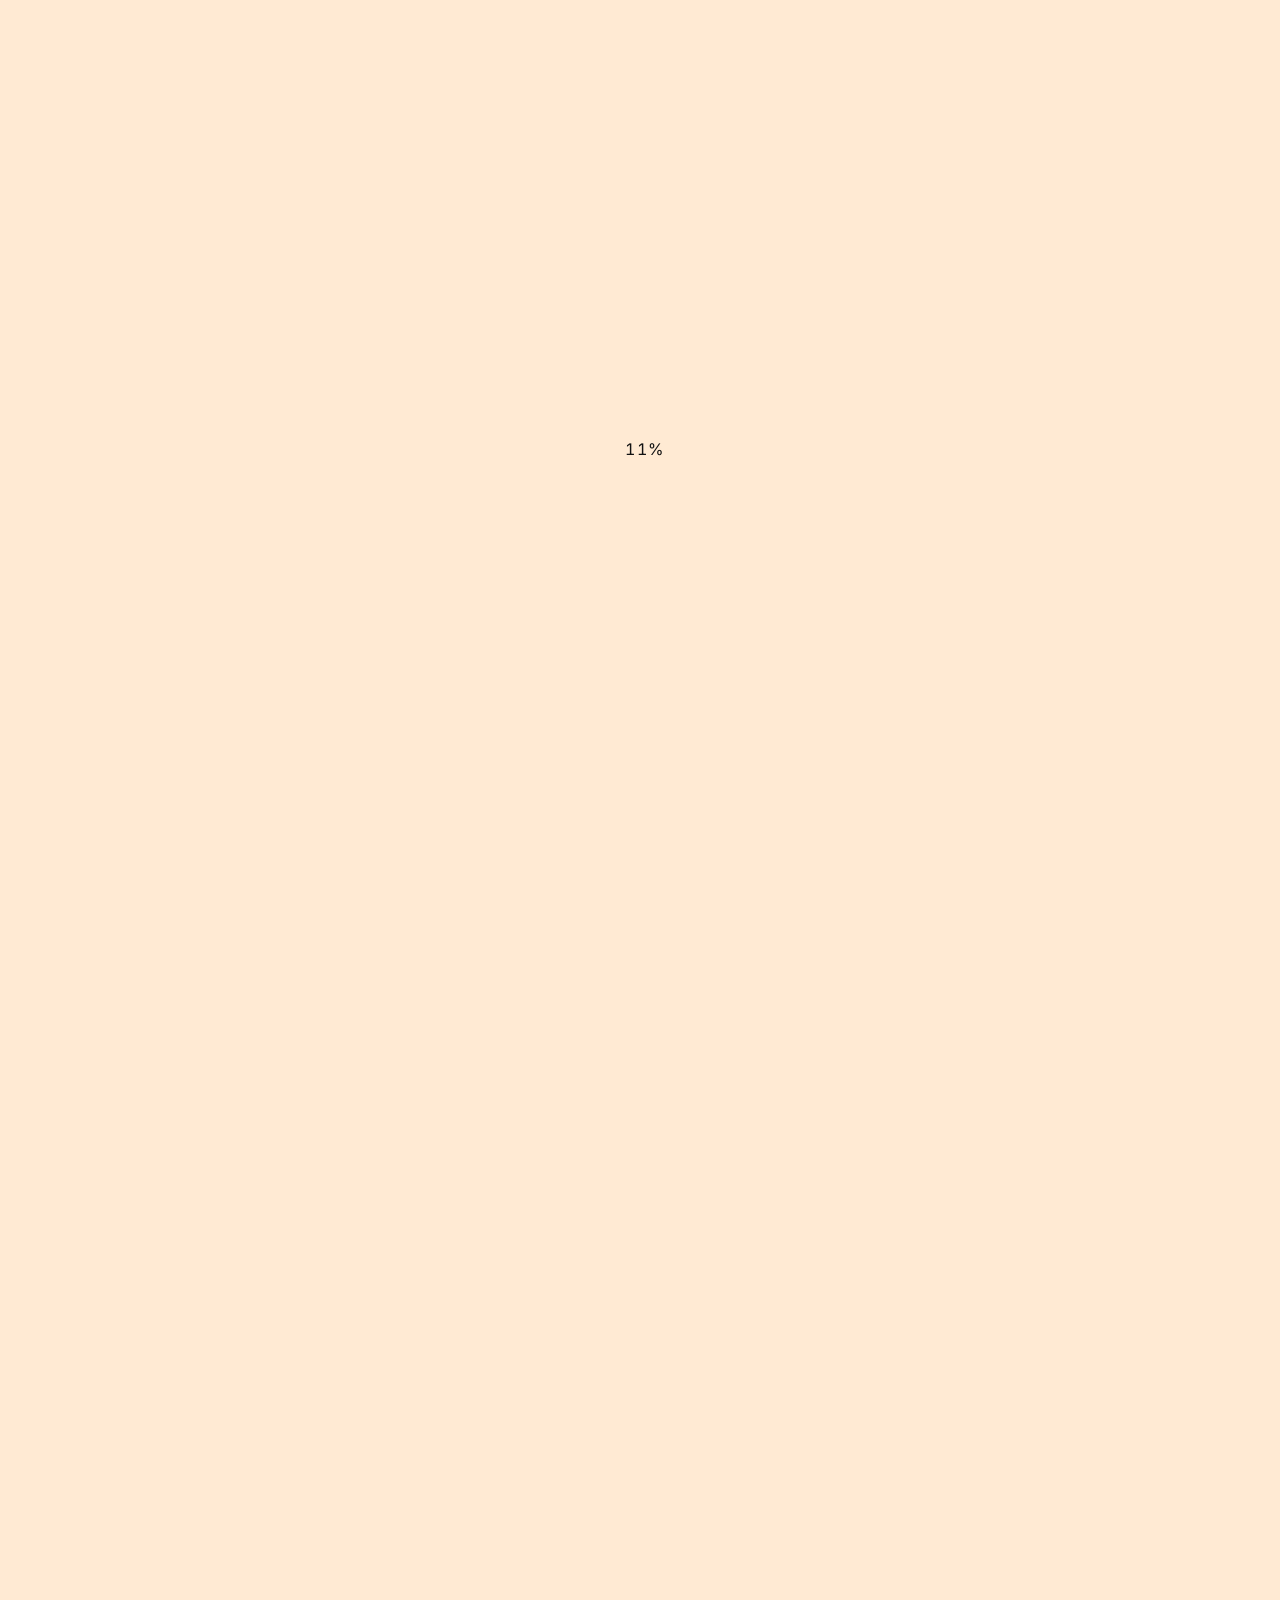
==== commit 2b94730c: "Move content to JSON, add social redirect pages, move brand images Site entries, page settings and s" ====
--- a/index.html
+++ b/index.html
@@ -42,11 +42,11 @@
   <meta property="og:type" content="website">
   <meta property="og:title" content="Osinachi Okpara - AI Developer Advocate and Software Engineer">
   <meta property="og:description" content="Osinachi Okpara is a software engineer, developer advocate and AWS Community Builder, passionate about agentic AI, cloud engineering, and open-source software.">
-  <meta property="og:image" content="https://sin4.ch/social-preview.png?v=2">
+  <meta property="og:image" content="https://sin4.ch/assets/brand/social-preview.png">
   <meta property="og:image:width" content="1200">
   <meta property="og:image:height" content="630">
-  <meta property="og:image:alt" content="Osinachi Okpara - AI Developer Advocate and Software Engineer">
-  <meta property="og:url" content="https://sin4.ch">
+  <meta property="og:image:alt" content="Osinachi Okpara - AI Developer Advocate and Software Engineer social preview">
+  <meta property="og:url" content="https://sin4.ch/">
   <meta property="og:site_name" content="Osinachi Okpara">
 
   <meta name="twitter:card" content="summary_large_image">
@@ -54,10 +54,10 @@
   <meta name="twitter:creator" content="@sin4ch">
   <meta name="twitter:title" content="Osinachi Okpara - AI Developer Advocate and Software Engineer">
   <meta name="twitter:description" content="Osinachi Okpara is a software engineer, developer advocate and AWS Community Builder, passionate about agentic AI, cloud engineering, and open-source software.">
-  <meta name="twitter:image" content="https://sin4.ch/social-preview.png?v=2">
-  <meta name="twitter:image:alt" content="Osinachi Okpara - AI Developer Advocate and Software Engineer">
-
-  <link rel="canonical" href="https://sin4.ch">
+  <meta name="twitter:image" content="https://sin4.ch/assets/brand/social-preview.png">
+  <meta name="twitter:image:alt" content="Osinachi Okpara - AI Developer Advocate and Software Engineer social preview">
+
+  <link rel="canonical" href="https://sin4.ch/">
 
   <script type="application/ld+json">
   {
@@ -71,7 +71,7 @@
       "name": "Osinachi Okpara",
       "alternateName": "sin4ch",
       "url": "https://sin4.ch/",
-      "image": "https://sin4.ch/profile-picture.png",
+      "image": "https://sin4.ch/assets/brand/profile-picture.png",
       "jobTitle": [
         "Software Engineer",
         "Developer Advocate"
@@ -105,9 +105,9 @@
   </script>
 
   <link id="favicon" rel="icon" type="image/x-icon" href="/favicon.ico">
-  <link rel="icon" type="image/png" sizes="32x32" href="/favicon-32x32.png">
-  <link rel="icon" type="image/png" sizes="16x16" href="/favicon-16x16.png">
-  <link rel="apple-touch-icon" sizes="180x180" href="/apple-touch-icon.png">
+  <link rel="icon" type="image/png" sizes="32x32" href="/assets/brand/favicon-32x32.png">
+  <link rel="icon" type="image/png" sizes="16x16" href="/assets/brand/favicon-16x16.png">
+  <link rel="apple-touch-icon" sizes="180x180" href="/assets/brand/apple-touch-icon.png">
   <link rel="manifest" href="/site.webmanifest">
 
   <title>Osinachi Okpara - AI Developer Advocate and Software Engineer</title>
@@ -337,7 +337,7 @@
   <div class="main-wrapper" id="main-wrapper">
     <div class="mobile-top-bar" id="mobile-top-bar">
       <button class="profile-photo mobile-profile-photo" id="mobileProfilePhoto" type="button" aria-label="Go to Home">
-        <img src="/profile-picture-128.webp" alt="Osinachi Okpara" width="128" height="128" decoding="async">
+        <img src="/assets/brand/profile-picture-128.webp" alt="Osinachi Okpara" width="128" height="128" decoding="async">
       </button>
       <span class="mobile-section-title" id="mobileSectionTitle"></span>
       <div class="mobile-top-bar-actions">
@@ -351,9 +351,9 @@
     <div class="layout">
       <nav class="sidebar" id="sidebar">
         <div class="nav-links">
-          <a class="nav-item nav-item-profile active" data-target="home" href="/" aria-current="page" aria-label="Home">
+          <a class="nav-item nav-item-profile active" data-target="home" href="/" aria-label="Home" aria-current="page">
             <span class="profile-photo">
-              <img src="/profile-picture-128.webp" alt="Osinachi Okpara" width="128" height="128" decoding="async">
+              <img src="/assets/brand/profile-picture-128.webp" alt="Osinachi Okpara" width="128" height="128" decoding="async">
             </span>
           </a>
           <a class="nav-item" data-target="projects" href="/projects/">Projects</a>
@@ -472,7 +472,7 @@
               <div class="item-meta"></div>
               <div class="item-content">
                 <div class="item-title"><a href="https://github.com/sin4ch/quick-face-sort" target="_blank" rel="noopener">Quick Face Sort</a></div>
-                <div class="item-description">Scan a folder with media and sort out images & videos based on reference images</div>
+                <div class="item-description">Scan a folder with media and sort out images &amp; videos based on reference images</div>
                 <div class="item-stats" data-repo="sin4ch/quick-face-sort" data-stars="5" data-forks="1"></div>
               </div>
             </div>
@@ -813,7 +813,7 @@
             <div class="item">
               <div class="item-meta"></div>
               <div class="item-content">
-                <div class="item-title"><a href="https://x.com/thedevopsdojo/status/1935989233115648313" target="_blank" rel="noopener">Remote DevOps Work: Real talk & Tips</a></div>
+                <div class="item-title"><a href="https://x.com/thedevopsdojo/status/1935989233115648313" target="_blank" rel="noopener">Remote DevOps Work: Real talk &amp; Tips</a></div>
                 <div class="item-subtitle">DevOps Dojo</div>
                 <div class="item-tags"><span class="role-badge">HOST</span></div>
               </div>
